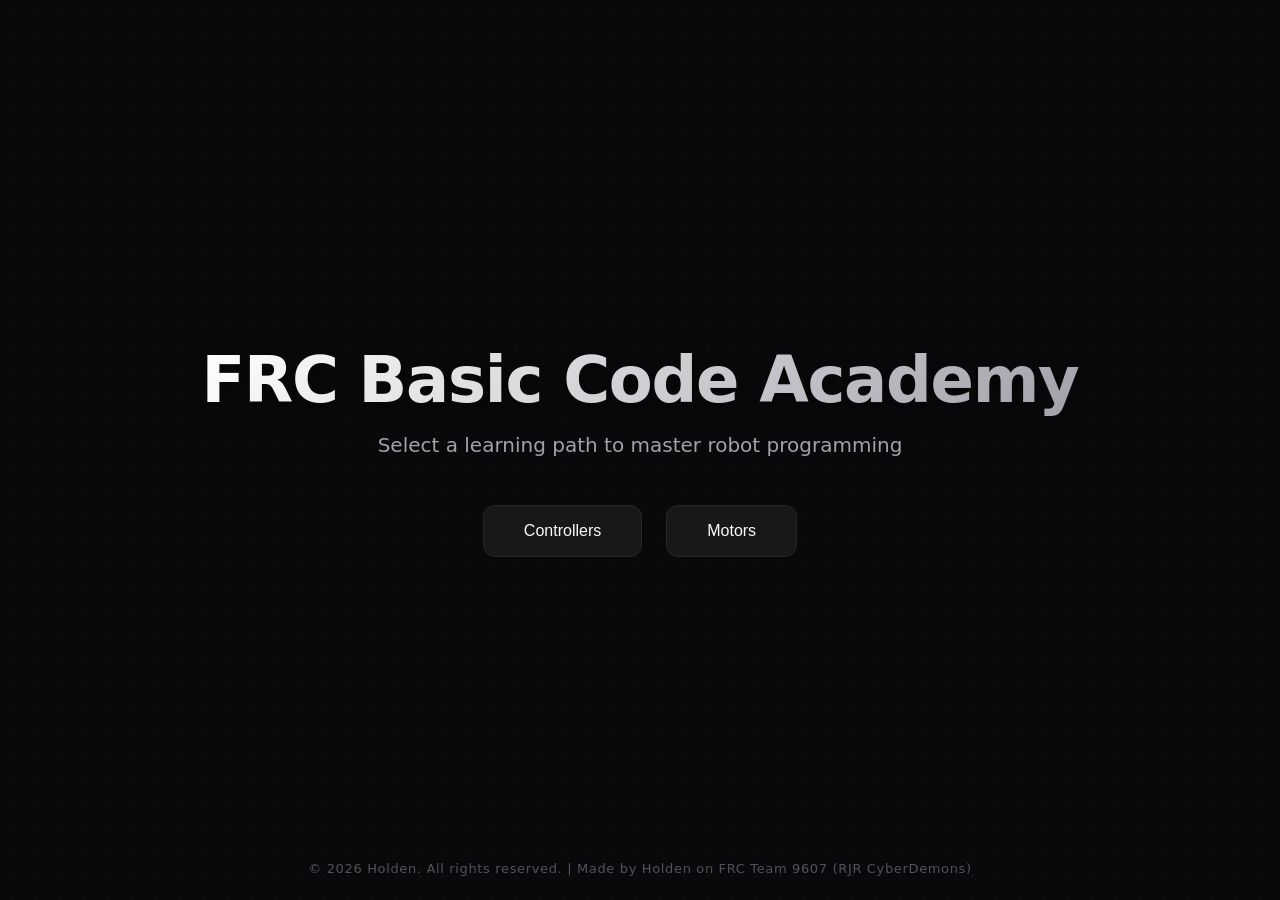
==== docs/index.html @ 19013d29 "HTML Full Redone and Functioning" ====
<!DOCTYPE html>
<html lang="en">
<head>
    <meta charset="UTF-8">
    <meta name="viewport" content="width=device-width, initial-scale=1.0">
    <title>FRC Basic Code Academy</title>
    <style>
        /* --- CSS Variables for Modern Theming --- */
        :root {
            --bg-main: #09090b;
            --bg-panel: #18181b;
            --bg-editor: #000000;
            --border-color: #27272a;
            --border-hover: #3f3f46;
            --accent-primary: #3b82f6;
            --accent-primary-hover: #2563eb;
            --accent-secondary: #eab308;
            --text-primary: #fafafa;
            --text-secondary: #a1a1aa;
            --text-code: #e4e4e7;
            --success: #22c55e;
            --error: #ef4444;
            --radius-lg: 16px;
            --radius-md: 12px;
            --radius-sm: 8px;
            --shadow-glow: 0 0 20px rgba(59, 130, 246, 0.15);
            --shadow-panel: 0 10px 15px -3px rgba(0, 0, 0, 0.5), 0 4px 6px -4px rgba(0, 0, 0, 0.5);
            --transition-fast: 0.15s ease-in-out;
            --transition-bounce: 0.4s cubic-bezier(0.175, 0.885, 0.32, 1.275);
        }

        /* --- Reset & Base --- */
        * {
            margin: 0;
            padding: 0;
            box-sizing: border-box;
        }

        body {
            font-family: 'Inter', 'Segoe UI', system-ui, -apple-system, sans-serif;
            background: var(--bg-main);
            color: var(--text-primary);
            height: 100vh;
            overflow: hidden;
            position: relative;
            background-image: radial-gradient(circle at center, rgba(255,255,255,0.03) 1px, transparent 1px);
            background-size: 24px 24px;
        }

        /* --- Scrollbars --- */
        ::-webkit-scrollbar {
            width: 8px;
            height: 8px;
        }
        ::-webkit-scrollbar-track {
            background: transparent;
        }
        ::-webkit-scrollbar-thumb {
            background: #3f3f46;
            border-radius: 10px;
        }
        ::-webkit-scrollbar-thumb:hover {
            background: #52525b;
        }

        h1, h2, h3 {
            letter-spacing: -0.02em;
        }

        .btn {
            background: var(--bg-panel);
            color: var(--text-primary);
            border: 1px solid var(--border-color);
            border-radius: var(--radius-sm);
            padding: 12px 24px;
            font-size: 14px;
            font-weight: 500;
            cursor: pointer;
            transition: all var(--transition-fast);
            display: inline-flex;
            align-items: center;
            justify-content: center;
            gap: 8px;
        }

        .btn:hover:not(:disabled) {
            background: #27272a;
            border-color: var(--border-hover);
            transform: translateY(-1px);
            box-shadow: 0 4px 12px rgba(0,0,0,0.2);
        }

        .btn:active:not(:disabled) {
            transform: translateY(0);
        }

        .btn:disabled {
            opacity: 0.4;
            cursor: not-allowed;
        }

        #checkBtn, #doItMyselfBtn, #startControllerBtn, #neoBtn, #krakenBtn {
            background: var(--accent-primary);
            color: white;
            border: none;
            font-weight: 600;
        }
        #checkBtn:hover:not(:disabled), #doItMyselfBtn:hover:not(:disabled), 
        #startControllerBtn:hover, #neoBtn:hover, #krakenBtn:hover {
            background: var(--accent-primary-hover);
            box-shadow: var(--shadow-glow);
        }

        /* --- Main Menu View --- */
        .menu-view {
            display: flex;
            flex-direction: column;
            align-items: center;
            justify-content: center;
            height: 100%;
            width: 100%;
            text-align: center;
            animation: fadeIn 0.5s ease-out;
        }

        .menu-view h1 {
            font-size: 64px;
            font-weight: 800;
            background: linear-gradient(135deg, #ffffff 0%, #a1a1aa 100%);
            -webkit-background-clip: text;
            -webkit-text-fill-color: transparent;
            margin-bottom: 16px;
            filter: drop-shadow(0 4px 8px rgba(0,0,0,0.4));
        }

        .menu-view p {
            font-size: 20px;
            margin-bottom: 48px;
            color: var(--text-secondary);
            font-weight: 400;
        }

        .menu-buttons {
            display: flex;
            gap: 24px;
        }

        .menu-buttons .btn {
            font-size: 16px;
            padding: 16px 40px;
            border-radius: var(--radius-md);
            background: var(--bg-panel);
            border: 1px solid var(--border-color);
        }

        .menu-buttons .btn:hover {
            border-color: var(--accent-primary);
            color: var(--accent-primary);
        }

        .footer-credits {
            position: absolute;
            bottom: 24px;
            width: 100%;
            text-align: center;
            color: #52525b;
            font-size: 13px;
            pointer-events: none;
            letter-spacing: 0.05em;
        }

        /* --- Teaching View (Editor & Instructions) --- */
        .teaching-view {
            display: none;
            flex-direction: column;
            height: 100%;
            width: 100%;
            animation: fadeIn 0.3s ease-out;
        }

        .top-bar {
            display: flex;
            justify-content: space-between;
            align-items: center;
            padding: 16px 24px;
            background: rgba(24, 24, 27, 0.7);
            backdrop-filter: blur(12px);
            border-bottom: 1px solid var(--border-color);
            z-index: 10;
        }

        .main-split {
            display: flex;
            flex: 1;
            gap: 20px;
            padding: 20px;
            overflow: hidden;
            max-width: 1600px;
            margin: 0 auto;
            width: 100%;
        }

        .editor-panel, .instructions-panel {
            background: var(--bg-panel);
            border-radius: var(--radius-lg);
            border: 1px solid var(--border-color);
            display: flex;
            flex-direction: column;
            overflow: hidden;
            box-shadow: var(--shadow-panel);
        }

        .editor-panel { flex: 6.5; }
        .instructions-panel { flex: 3.5; }

        .panel-header {
            padding: 16px 20px;
            background: rgba(255, 255, 255, 0.02);
            border-bottom: 1px solid var(--border-color);
            font-weight: 600;
            color: var(--text-primary);
            font-size: 14px;
            display: flex;
            align-items: center;
            gap: 8px;
        }

        .panel-header::before {
            content: '';
            display: block;
            width: 8px;
            height: 8px;
            border-radius: 50%;
            background: var(--accent-secondary);
        }

        textarea {
            flex: 1;
            background: var(--bg-editor);
            color: var(--text-code);
            font-family: 'JetBrains Mono', 'Fira Code', 'Consolas', monospace;
            font-size: 15px;
            line-height: 1.6;
            padding: 20px;
            border: none;
            resize: none;
            outline: none;
            transition: background 0.3s;
        }
        
        textarea:focus {
            background: #050505;
        }

        .editor-actions {
            padding: 12px 20px;
            text-align: right;
            background: var(--bg-panel);
            border-top: 1px solid var(--border-color);
        }

        .instructions-area {
            flex: 1;
            padding: 24px;
            overflow-y: auto;
            background: var(--bg-panel);
            font-size: 15px;
            line-height: 1.7;
            color: var(--text-secondary);
            white-space: pre-wrap;
        }

        .instructions-area h2 {
            color: var(--text-primary);
            margin-bottom: 8px;
        }

        .button-group {
            padding: 20px;
            display: flex;
            flex-direction: column;
            gap: 12px;
            background: rgba(0,0,0,0.2);
            border-top: 1px solid var(--border-color);
        }

        .button-group .btn {
            padding: 14px;
            font-size: 15px;
        }

        .feedback {
            padding: 12px 20px;
            color: var(--accent-secondary);
            background: var(--bg-panel);
            border-top: 1px solid var(--border-color);
            font-size: 13px;
            font-weight: 500;
            text-align: center;
        }

        /* --- Modal (Review & Solution) --- */
        .modal {
            display: none;
            position: fixed;
            top: 0; left: 0;
            width: 100%; height: 100%;
            background: rgba(0,0,0,0.6);
            backdrop-filter: blur(8px);
            justify-content: center;
            align-items: center;
            z-index: 1000;
            animation: fadeIn 0.2s ease-out;
        }

        .modal-content {
            background: var(--bg-panel);
            border: 1px solid var(--border-color);
            border-radius: var(--radius-lg);
            width: 1000px;
            max-width: 95vw;
            max-height: 85vh;
            display: flex;
            flex-direction: column;
            box-shadow: 0 25px 50px -12px rgba(0, 0, 0, 0.7);
            overflow: hidden;
            animation: slideUp 0.3s var(--transition-bounce);
        }

        .modal-header {
            padding: 24px;
            background: rgba(255,255,255,0.02);
            border-bottom: 1px solid var(--border-color);
            display: flex;
            flex-direction: column;
            position: relative;
        }

        .modal-header .title {
            color: var(--text-primary);
            font-weight: 700;
            font-size: 20px;
        }

        .modal-header .subtitle {
            color: var(--text-secondary);
            font-size: 14px;
            margin-top: 6px;
        }

        .close-btn {
            position: absolute;
            top: 24px;
            right: 24px;
            background: none;
            border: none;
            color: var(--text-secondary);
            font-size: 24px;
            cursor: pointer;
            line-height: 1;
            transition: color 0.2s;
        }

        .close-btn:hover {
            color: var(--error);
        }

        .modal-split {
            display: flex;
            flex-direction: row;
            flex: 1;
            overflow: hidden;
        }

        .modal-left-col {
            flex: 7;
            display: flex;
            flex-direction: column;
            overflow: hidden;
            background: var(--bg-editor);
        }

        .modal-code-area {
            flex: 1;
            padding: 24px;
            font-family: 'JetBrains Mono', 'Fira Code', 'Consolas', monospace;
            font-size: 14px;
            line-height: 1.7;
            overflow-y: auto;
            white-space: pre-wrap;
            color: var(--text-code);
        }

        .modal-review-panel {
            flex: 3;
            padding: 24px;
            display: flex;
            flex-direction: column;
            border-left: 1px solid var(--border-color);
            background: var(--bg-panel);
        }

        .review-title {
            color: var(--text-primary);
            font-size: 16px;
            font-weight: 600;
            margin-bottom: 24px;
        }

        .color-key-label {
            font-weight: 600;
            color: var(--text-secondary);
            margin-bottom: 16px;
            font-size: 13px;
            text-transform: uppercase;
            letter-spacing: 0.05em;
        }

        .color-key-item {
            margin-bottom: 12px;
            font-size: 14px;
            color: var(--text-primary);
            display: flex;
            align-items: center;
            background: rgba(255,255,255,0.03);
            padding: 8px 12px;
            border-radius: var(--radius-sm);
            border: 1px solid rgba(255,255,255,0.05);
        }

        .color-icon {
            display: inline-block;
            width: 20px;
            text-align: center;
            margin-right: 12px;
            font-weight: bold;
            font-size: 16px;
        }

        .hl-green { color: var(--success); }
        .hl-red { color: var(--error); }
        .hl-blue { color: var(--text-secondary); font-style: italic; }

        .success-box {
            display: none;
            margin: 0;
            padding: 20px;
            background: rgba(34, 197, 94, 0.1);
            border-top: 1px solid rgba(34, 197, 94, 0.2);
            text-align: center;
        }

        .success-box.active {
            display: block;
            animation: slideUp 0.3s ease;
        }

        /* --- Modern Component Library Custom Styles --- */
        .api-container {
            display: flex;
            flex-direction: column;
            gap: 20px;
            padding: 4px;
        }

        .api-tabs {
            display: flex;
            gap: 8px;
            border-bottom: 1px solid var(--border-color);
            padding-bottom: 12px;
        }

        .api-tab-btn {
            background: transparent;
            border: none;
            color: var(--text-secondary);
            font-size: 14px;
            font-weight: 600;
            padding: 8px 16px;
            cursor: pointer;
            border-radius: var(--radius-sm);
            transition: all var(--transition-fast);
        }

        .api-tab-btn:hover {
            color: var(--text-primary);
            background: rgba(255, 255, 255, 0.04);
        }

        .api-tab-btn.active {
            color: var(--accent-primary);
            background: rgba(59, 130, 246, 0.1);
        }

        .api-panel {
            display: none;
            flex-direction: column;
            gap: 16px;
            animation: fadeIn 0.25s ease-out;
        }

        .api-panel.active {
            display: flex;
        }

        .api-card {
            background: rgba(255, 255, 255, 0.02);
            border: 1px solid var(--border-color);
            border-radius: var(--radius-md);
            padding: 16px;
            transition: border-color var(--transition-fast);
        }

        .api-card:hover {
            border-color: #333338;
        }

        .api-card-title {
            display: flex;
            align-items: center;
            justify-content: space-between;
            margin-bottom: 12px;
        }

        .api-namespace {
            font-family: 'JetBrains Mono', monospace;
            font-size: 15px;
            font-weight: 700;
            color: var(--text-primary);
        }

        .api-badge {
            font-size: 11px;
            font-weight: 700;
            text-transform: uppercase;
            letter-spacing: 0.05em;
            padding: 4px 8px;
            border-radius: 4px;
        }

        .badge-core { background: rgba(59, 130, 246, 0.15); color: #60a5fa; }
        .badge-rev { background: rgba(234, 179, 8, 0.15); color: #facc15; }
        .badge-ctre { background: rgba(168, 85, 247, 0.15); color: #c084fc; }
        .badge-misc { background: rgba(14, 165, 233, 0.15); color: #38bdf8; }

        .api-class-list {
            display: flex;
            flex-direction: column;
            gap: 8px;
            list-style: none;
        }

        .api-class-item {
            display: flex;
            align-items: baseline;
            gap: 12px;
            font-size: 14px;
        }

        .api-class-name {
            font-family: 'JetBrains Mono', monospace;
            color: var(--accent-primary);
            background: rgba(59, 130, 246, 0.06);
            padding: 2px 6px;
            border-radius: 4px;
            font-size: 13px;
            font-weight: 500;
            white-space: nowrap;
        }

        .api-class-desc {
            color: var(--text-secondary);
            line-height: 1.4;
        }

        /* --- Animations --- */
        @keyframes fadeIn {
            from { opacity: 0; }
            to { opacity: 1; }
        }
        
        @keyframes slideUp {
            from { opacity: 0; transform: translateY(20px); }
            to { opacity: 1; transform: translateY(0); }
        }
    </style>
</head>
<body>
<div id="mainMenu" class="menu-view">
    <h1>FRC Basic Code Academy</h1>
    <p>Select a learning path to master robot programming</p>
    <div class="menu-buttons">
        <button id="menuControllersBtn" class="btn">Controllers</button>
        <button id="menuMotorsBtn" class="btn">Motors</button>
    </div>
    <div class="footer-credits">
        &copy; 2026 Holden. All rights reserved. | Made by Holden on FRC Team 9607 (RJR CyberDemons)
    </div>
</div>

<div id="teachingView" class="teaching-view">
    <div class="top-bar">
        <button id="mainMenuBtn" class="btn">
            <svg width="16" height="16" viewBox="0 0 24 24" fill="none" stroke="currentColor" stroke-width="2"><path d="M19 12H5M12 19l-7-7 7-7"/></svg>
            Main Menu
        </button>
        <button id="libsBtn" class="btn">
            <svg width="16" height="16" viewBox="0 0 24 24" fill="none" stroke="currentColor" stroke-width="2"><path d="M4 19.5v-15A2.5 2.5 0 0 1 6.5 2H20v20H6.5a2.5 2.5 0 0 1 0-5H20"/></svg>
            API Libraries
        </button>
    </div>
    <div class="main-split">
        <div class="editor-panel">
            <div class="panel-header">Workspace</div>
            <textarea id="codeEditor" spellcheck="false"></textarea>
            <div class="editor-actions">
                <button id="resetSkeletonBtn" class="btn">
                    <svg width="14" height="14" viewBox="0 0 24 24" fill="none" stroke="currentColor" stroke-width="2"><path d="M3 12a9 9 0 1 0 9-9 9.75 9.75 0 0 0-6.74 2.74L3 8"/><path d="M3 3v5h5"/></svg>
                    Reset Code
                </button>
            </div>
        </div>
        <div class="instructions-panel">
            <div class="panel-header" id="categoryTitle">Learning Guide</div>
            <div id="instructionsArea" class="instructions-area"></div>
            <div class="button-group">
                <button id="doItMyselfBtn" class="btn">Start Coding</button>
                <button id="checkBtn" class="btn" disabled>Verify Code</button>
                <button id="solutionBtn" class="btn" disabled>View Solution</button>
            </div>
            <div id="feedbackLabel" class="feedback">Select a lesson to begin.</div>
        </div>
    </div>
</div>

<div id="modal" class="modal">
    <div class="modal-content">
        <div class="modal-header">
            <span class="title" id="modalMainTitle">CODE REVIEW</span>
            <span id="modalSubtitle" class="subtitle">Lesson Review</span>
            <button class="close-btn" id="modalCloseBtn">×</button>
        </div>
        <div class="modal-split">
            <div class="modal-left-col">
                <div id="modalCodeArea" class="modal-code-area"></div>
                
                <div id="successBox" class="success-box">
                    <span style="color: var(--success); font-weight: bold; font-size: 18px; display: flex; align-items: center; justify-content: center; gap: 8px;">
                        <svg width="24" height="24" viewBox="0 0 24 24" fill="none" stroke="currentColor" stroke-width="3" stroke-linecap="round"><path d="M20 6 9 17l-5-5"/></svg>
                        Code is Correct!
                    </span><br>
                    <button id="modalMainMenuBtn" class="btn" style="margin-top: 12px; background: var(--bg-panel);">Return to Main Menu</button>
                </div>
            </div>

            <div id="modalReviewPanel" class="modal-review-panel">
                <div class="review-title">Diagnostics</div>
                <div class="color-key-label">Syntax Legend</div>
                <div class="color-key-item"><span class="color-icon hl-green">✓</span> <span>Correct Code</span></div>
                <div class="color-key-item"><span class="color-icon hl-red">✕</span> <span>Errors / Missing</span></div>
                <div class="color-key-item"><span class="color-icon hl-blue">/</span> <span>Comments</span></div>
            </div>
        </div>
    </div>
</div>

<script>
    // ---------- State and Navigation ----------
    let selectedCategory = null;      
    let selectedMotor = null;         
    let selectedMotorLesson = null;
    let normalInstructions = "";
    let editor = document.getElementById('codeEditor');
    let editorEditable = false;
    let historyStack = [];

    const mainMenuDiv = document.getElementById('mainMenu');
    const teachingViewDiv = document.getElementById('teachingView');

    // Buttons
    const mainMenuBtn = document.getElementById('mainMenuBtn');
    const libsBtn = document.getElementById('libsBtn');
    const resetSkeletonBtn = document.getElementById('resetSkeletonBtn');
    const doItMyselfBtn = document.getElementById('doItMyselfBtn');
    const checkBtn = document.getElementById('checkBtn');
    const solutionBtn = document.getElementById('solutionBtn');
    const menuControllersBtn = document.getElementById('menuControllersBtn');
    const menuMotorsBtn = document.getElementById('menuMotorsBtn');
    const modalCloseBtn = document.getElementById('modalCloseBtn');
    const modalMainMenuBtn = document.getElementById('modalMainMenuBtn');
    
    // UI Elements
    const categoryTitle = document.getElementById('categoryTitle');
    const instructionsArea = document.getElementById('instructionsArea');
    const feedbackLabel = document.getElementById('feedbackLabel');
    const modal = document.getElementById('modal');
    const modalMainTitle = document.getElementById('modalMainTitle');
    const modalSubtitle = document.getElementById('modalSubtitle');
    const modalCodeArea = document.getElementById('modalCodeArea');
    const modalReviewPanel = document.getElementById('modalReviewPanel');
    const successBox = document.getElementById('successBox');

    function showTeachingView() {
        mainMenuDiv.style.display = 'none';
        teachingViewDiv.style.display = 'flex';
        editor.value = "// Select a lesson from the side menu to begin.";
        editor.readOnly = true;
        editorEditable = false;
        categoryTitle.innerText = "Learning Guide";
        instructionsArea.innerHTML = "";
        doItMyselfBtn.disabled = true;
        checkBtn.disabled = true;
        solutionBtn.disabled = true;
        resetSkeletonBtn.disabled = true;
        feedbackLabel.innerText = "Choose a lesson from the menu above.";
    }

    function showMainMenu() {
        mainMenuDiv.style.display = 'flex';
        teachingViewDiv.style.display = 'none';
        selectedCategory = null;
        selectedMotor = null;
        selectedMotorLesson = null;
        historyStack = [];
        if (editor) editor.readOnly = true;
    }

    // ---------- Sub-menus ----------
    function showControllersLessonMenu() {
        historyStack.push('controllersLessonMenu');
        instructionsArea.innerHTML = `
            <div style="display: flex; flex-direction: column; align-items: center; justify-content: center; height: 100%;">
                <h2 style="color: var(--text-primary); margin-bottom: 8px;">Controllers Lesson</h2>
                <p style="text-align: center; color: var(--text-secondary); margin-bottom: 24px;">Learn how to define a CommandXboxController in your robot code.</p>
                <button class="btn" id="startControllerBtn">Start Controller Lesson</button>
            </div>
        `;
        categoryTitle.innerText = "Select Lesson";
        document.getElementById('startControllerBtn')?.addEventListener('click', () => startControllersLesson());
    }

    function showMotorTypeMenu() {
        historyStack.push('motorTypeMenu');
        instructionsArea.innerHTML = `
            <div style="display: flex; flex-direction: column; align-items: center; justify-content: center; height: 100%;">
                <h2 style="color: var(--text-primary); margin-bottom: 24px;">Select Motor Type</h2>
                <div style="display: flex; flex-direction: column; gap: 16px; width: 100%; max-width: 250px;">
                    <button class="btn" id="neoBtn">NEO Motor (REV)</button>
                    <button class="btn" id="krakenBtn">Kraken Motor (CTRE)</button>
                </div>
            </div>
        `;
        categoryTitle.innerText = "Select Motor";
        document.getElementById('neoBtn')?.addEventListener('click', () => { selectedMotor = "NEO"; showMotorLessonMenu(); });
        document.getElementById('krakenBtn')?.addEventListener('click', () => { selectedMotor = "Kraken"; showMotorLessonMenu(); });
    }

    function showMotorLessonMenu() {
        historyStack.push('motorLessonMenu');
        instructionsArea.innerHTML = `
            <div style="display: flex; flex-direction: column; align-items: center; justify-content: center; height: 100%;">
                <h2 style="color: var(--text-primary); margin-bottom: 8px;">Select Motor Lesson</h2>
                <p style="margin-bottom: 24px; color: var(--accent-secondary); font-size: 13px; font-weight: 600; text-transform: uppercase;">Target: ${selectedMotor}</p>
                <div style="display: flex; flex-direction: column; gap: 12px; width: 100%;">
                    <button class="btn" id="defineLesson">1. Define a Motor</button>
                    <button class="btn" id="activateLesson">2. Activate a Single Motor</button>
                    <button class="btn" id="tankLesson">3. 2 Motor Tank Drive (Arcade)</button>
                    <button class="btn" id="tank6Lesson">4. 6 Motor Tank Drive (Arcade)</button>
                </div>
            </div>
        `;
        categoryTitle.innerText = "Select Lesson";
        document.getElementById('defineLesson')?.addEventListener('click', () => { selectedMotorLesson = "Define"; startMotorLesson(); });
        document.getElementById('activateLesson')?.addEventListener('click', () => { selectedMotorLesson = "Activate"; startMotorLesson(); });
        document.getElementById('tankLesson')?.addEventListener('click', () => { selectedMotorLesson = "Tank"; startMotorLesson(); });
        document.getElementById('tank6Lesson')?.addEventListener('click', () => { selectedMotorLesson = "Tank6"; startMotorLesson(); });
    }

    // ---------- Start lessons ----------
    function startControllersLesson() {
        historyStack.push('controllersLessonMenu');
        categoryTitle.innerText = "Controllers | Define Xbox Controllers";
        editor.value = getControllersSolution();
        editor.readOnly = true;
        editorEditable = false;
        instructionsArea.innerHTML = "<h3 style='color: var(--text-primary); margin-bottom: 12px;'>Task Requirements:</h3><p>Add two CommandXboxController variables to the Robot class.</p><br><p><strong>Name them:</strong></p><ul style='margin-left: 20px; margin-top: 8px;'><li>driverController (port 0)</li><li>operatorController (port 1)</li></ul><br><p style='color: var(--accent-primary); font-weight: 500;'>Press 'Start Coding', then write the declarations.</p>";
        doItMyselfBtn.disabled = false;
        checkBtn.disabled = true;
        solutionBtn.disabled = true;
        resetSkeletonBtn.disabled = true;
        feedbackLabel.innerText = "Press 'Start Coding' to begin.";
    }

    function startMotorLesson() {
        historyStack.push('motorLessonMenu');
        let lessonName = "";
        if (selectedMotorLesson === "Define") lessonName = "Define a Motor";
        else if (selectedMotorLesson === "Activate") lessonName = "Activate Single Motor";
        else if (selectedMotorLesson === "Tank") lessonName = "2 Motor Tank Drive (Arcade)";
        else lessonName = "6 Motor Tank Drive (Arcade)";
        
        categoryTitle.innerText = `${selectedMotor} | ${lessonName}`;
        editor.value = getMotorSolution();
        editor.readOnly = true;
        editorEditable = false;
        
        const isNEO = selectedMotor === "NEO";
        const motorClass = isNEO ? "SparkMax" : "TalonFX";
        
        let sb = `<h3 style='color: var(--text-primary); margin-bottom: 12px;'>Task: ${lessonName}</h3><p>`;
        if (selectedMotorLesson === "Define") {
            sb += `Declare and instantiate a <strong>${motorClass}</strong> variable inline.<br><br>Name: m_motor<br>CAN ID: 1`;
        } else if (selectedMotorLesson === "Activate") {
            sb += "Add motor declaration and bind operatorController button B.<br>Run motor at 0.5 speed when held and stop when released.";
        } else if (selectedMotorLesson === "Tank") {
            sb += "Add left/right motor declarations and implement arcade drive in teleopPeriodic().<br><br>Left ID: 1<br>Right ID: 2.";
        } else {
            sb += "Declare 3 left and 3 right motors. Set followers properly and configure inverted sides. Bind arcade drive axes to teleopPeriodic.";
        }
        sb += "</p><br><p style='color: var(--accent-primary); font-weight: 500;'>Press 'Start Coding', then write the missing code.</p>";
        instructionsArea.innerHTML = sb;
        
        doItMyselfBtn.disabled = false;
        checkBtn.disabled = true;
        solutionBtn.disabled = true;
        resetSkeletonBtn.disabled = true;
        feedbackLabel.innerText = "Press 'Start Coding' to begin.";
    }

    // ----- Code Generators -----
    function getControllersSolution() {
        return "import edu.wpi.first.wpilibj.TimedRobot;\nimport edu.wpi.first.wpilibj2.command.CommandXboxController;\n\npublic class Robot extends TimedRobot {\n    // Controller Declarations\n    private final CommandXboxController driverController = new CommandXboxController(0);\n    private final CommandXboxController operatorController = new CommandXboxController(1);\n\n    @Override\n    public void robotInit() { }\n}\n";
    }

    function getMotorSolution() {
        if (selectedMotorLesson === "Tank6") {
            if (selectedMotor === "NEO") {
                return `import edu.wpi.first.wpilibj.TimedRobot;
import edu.wpi.first.wpilibj.XboxController;
import edu.wpi.first.wpilibj.drive.DifferentialDrive;
import com.revrobotics.spark.SparkMax;
import com.revrobotics.spark.SparkLowLevel.MotorType;
import com.revrobotics.spark.SparkBase.PersistMode;

public class Robot extends TimedRobot {
  private static final int kLeftLeadID = 1;
  private static final int kLeftFollow1ID = 2;
  private static final int kLeftFollow2ID = 3;

  private static final int kRightLeadID = 4;
  private static final int kRightFollow1ID = 5;
  private static final int kRightFollow2ID = 6;

  private SparkMax m_leftLead;
  private SparkMax m_leftFollow1;
  private SparkMax m_leftFollow2;
  private SparkMax m_rightLead;
  private SparkMax m_rightFollow1;
  private SparkMax m_rightFollow2;

  private final XboxController m_controller = new XboxController(0);
  private DifferentialDrive m_robotDrive;

  @Override
  public void robotInit() {
    m_leftLead = new SparkMax(kLeftLeadID, MotorType.kBrushless);
    m_leftFollow1 = new SparkMax(kLeftFollow1ID, MotorType.kBrushless);
    m_leftFollow2 = new SparkMax(kLeftFollow2ID, MotorType.kBrushless);
    
    m_rightLead = new SparkMax(kRightLeadID, MotorType.kBrushless);
    m_rightFollow1 = new SparkMax(kRightFollow1ID, MotorType.kBrushless);
    m_rightFollow2 = new SparkMax(kRightFollow2ID, MotorType.kBrushless);

    m_leftFollow1.follow(m_leftLead);
    m_leftFollow2.follow(m_leftLead);
    m_rightFollow1.follow(m_rightLead);
    m_rightFollow2.follow(m_rightLead);

    m_rightLead.setInverted(true);

    m_robotDrive = new DifferentialDrive(m_leftLead, m_rightLead);
  }

  @Override
  public void teleopPeriodic() {
    m_robotDrive.arcadeDrive(-m_controller.getLeftY(), m_controller.getLeftX());
  }
}`;
            } else {
                return `import edu.wpi.first.wpilibj.TimedRobot;
import edu.wpi.first.wpilibj.XboxController;
import edu.wpi.first.math.MathUtil;
import com.ctre.phoenix6.hardware.TalonFX;
import com.ctre.phoenix6.controls.Follower;
import com.ctre.phoenix6.controls.DutyCycleOut;
import com.ctre.phoenix6.signals.InvertedValue;
import com.ctre.phoenix6.configs.MotorOutputConfigs;

public class Robot extends TimedRobot {
  private static final int kLeftLeadID = 1;
  private static final int kLeftFollow1ID = 2;
  private static final int kLeftFollow2ID = 3;

  private static final int kRightLeadID = 4;
  private static final int kRightFollow1ID = 5;
  private static final int kRightFollow2ID = 6;

  private final TalonFX m_leftLead = new TalonFX(kLeftLeadID);
  private final TalonFX m_leftFollow1 = new TalonFX(kLeftFollow1ID);
  private final TalonFX m_leftFollow2 = new TalonFX(kLeftFollow2ID);

  private final TalonFX m_rightLead = new TalonFX(kRightLeadID);
  private final TalonFX m_rightFollow1 = new TalonFX(kRightFollow1ID);
  private final TalonFX m_rightFollow2 = new TalonFX(kRightFollow2ID);

  private final XboxController m_controller = new XboxController(0);

  @Override
  public void robotInit() {
    m_leftFollow1.setControl(new Follower(m_leftLead.getDeviceID(), false));
    m_leftFollow2.setControl(new Follower(m_leftLead.getDeviceID(), false));
    m_rightFollow1.setControl(new Follower(m_rightLead.getDeviceID(), false));
    m_rightFollow2.setControl(new Follower(m_rightLead.getDeviceID(), false));

    var rightConfig = new MotorOutputConfigs();
    rightConfig.Inverted = InvertedValue.Clockwise_Positive;
    m_rightLead.getConfigurator().apply(rightConfig);
  }

  @Override
  public void teleopPeriodic() {
    double forward = -m_controller.getLeftY();
    double turn = m_controller.getLeftX();
    
    double leftSpeed = MathUtil.clamp(forward + turn, -1.0, 1.0);
    double rightSpeed = MathUtil.clamp(forward - turn, -1.0, 1.0);

    m_leftLead.setControl(new DutyCycleOut(leftSpeed));
    m_rightLead.setControl(new DutyCycleOut(rightSpeed));
  }
}`;
            }
        }

        const isNEO = selectedMotor === "NEO";
        const motorClass = isNEO ? "SparkMax" : "TalonFX";
        const motorImport = isNEO ? "import com.revrobotics.spark.SparkMax;" : "import com.ctre.phoenix6.hardware.TalonFX;";
        const controlImport = isNEO ? "" : "import com.ctre.phoenix6.controls.DutyCycleOut;\n";
        const motorParams1 = isNEO ? "(1, MotorType.kBrushless)" : "(1, \"DINO\")";
        const motorParams2 = isNEO ? "(2, MotorType.kBrushless)" : "(2, \"DINO\")";
        
        let sol = "import edu.wpi.first.wpilibj.TimedRobot;\nimport edu.wpi.first.wpilibj2.command.CommandXboxController;\n";
        if (selectedMotorLesson === "Activate") sol += "import edu.wpi.first.wpilibj2.command.RunCommand;\nimport edu.wpi.first.wpilibj2.command.InstantCommand;\n";
        else if (selectedMotorLesson === "Tank") sol += "import edu.wpi.first.math.MathUtil;\n";
        
        sol += motorImport + "\n";
        if (!isNEO) sol += controlImport;
        if (isNEO && (selectedMotorLesson === "Define" || selectedMotorLesson === "Activate")) sol += "import com.revrobotics.spark.SparkLowLevel.MotorType;\n";
        
        sol += "\npublic class Robot extends TimedRobot {\n";
        
        if (selectedMotorLesson === "Define" || selectedMotorLesson === "Activate") {
            sol += `    // Motor Declaration\n    private final ${motorClass} m_motor = new ${motorClass}${motorParams1};\n`;
        } else {
            sol += `    // Motor Declarations\n    private final ${motorClass} m_leftMotor = new ${motorClass}${motorParams1};\n`;
            sol += `    private final ${motorClass} m_rightMotor = new ${motorClass}${motorParams2};\n`;
        }
        sol += "    private final CommandXboxController driverController = new CommandXboxController(0);\n    private final CommandXboxController operatorController = new CommandXboxController(1);\n\n";
        
        if (selectedMotorLesson === "Define") {
            sol += "    @Override\n    public void robotInit() { }\n";
        } else if (selectedMotorLesson === "Activate") {
            sol += "    @Override\n    public void robotInit() {\n        // Bind button B\n        operatorController.b()\n            .whileTrue(new RunCommand(() -> {\n";
            sol += isNEO ? "                m_motor.set(0.5);\n" : "                m_motor.setControl(new DutyCycleOut(0.5));\n";
            sol += "            }))\n            .onFalse(new InstantCommand(() -> {\n";
            sol += isNEO ? "                m_motor.set(0.0);\n" : "                m_motor.setControl(new DutyCycleOut(0.0));\n";
            sol += "            }));\n    }\n";
        } else {
            sol += "    @Override\n    public void teleopPeriodic() {\n        double forward = -driverController.getLeftY();\n        double turn = driverController.getLeftX();\n        double leftSpeed = forward + turn;\n        double rightSpeed = forward - turn;\n        leftSpeed = MathUtil.clamp(leftSpeed, -1.0, 1.0);\n        rightSpeed = MathUtil.clamp(rightSpeed, -1.0, 1.0);\n";
            if (isNEO) {
                sol += "        m_leftMotor.set(leftSpeed);\n        m_rightMotor.set(rightSpeed);\n";
            } else {
                sol += "        m_leftMotor.setControl(new DutyCycleOut(leftSpeed));\n        m_rightMotor.setControl(new DutyCycleOut(rightSpeed));\n";
            }
            sol += "    }\n";
        }
        sol += "}\n";
        return sol;
    }

    function loadSkeletonIntoEditor() {
        if (selectedCategory === "Controllers") {
            editor.value = "import edu.wpi.first.wpilibj.TimedRobot;\nimport edu.wpi.first.wpilibj2.command.CommandXboxController;\n\npublic class Robot extends TimedRobot {\n    // TODO: Add controller declarations here\n\n    @Override\n    public void robotInit() { }\n}\n";
        } else {
            if (selectedMotorLesson === "Tank6") {
                editor.value = "import edu.wpi.first.wpilibj.TimedRobot;\nimport edu.wpi.first.wpilibj.XboxController;\n\npublic class Robot extends TimedRobot {\n    // TODO: Define 6 motors and 1 XboxController\n\n    @Override\n    public void robotInit() {\n        // TODO: Initialize motors and set followers\n    }\n\n    @Override\n    public void teleopPeriodic() {\n        // TODO: Implement arcade drive logic\n    }\n}";
            } else {
                const isNEO = selectedMotor === "NEO";
                const motorClass = isNEO ? "SparkMax" : "TalonFX";
                const motorImport = isNEO ? "import com.revrobotics.spark.SparkMax;" : "import com.ctre.phoenix6.hardware.TalonFX;";
                const controlImport = isNEO ? "" : "import com.ctre.phoenix6.controls.DutyCycleOut;";
                
                let skeleton = "import edu.wpi.first.wpilibj.TimedRobot;\nimport edu.wpi.first.wpilibj2.command.CommandXboxController;\n";
                if (selectedMotorLesson === "Activate") skeleton += "import edu.wpi.first.wpilibj2.command.RunCommand;\nimport edu.wpi.first.wpilibj2.command.InstantCommand;\n";
                else if (selectedMotorLesson === "Tank") skeleton += "import edu.wpi.first.math.MathUtil;\n";
                
                skeleton += motorImport + "\n";
                if (!isNEO) skeleton += controlImport + "\n";
                if (isNEO && (selectedMotorLesson !== "Tank")) skeleton += "import com.revrobotics.spark.SparkLowLevel.MotorType;\n";
                
                skeleton += "\npublic class Robot extends TimedRobot {\n    // TODO: Add motor declarations (inline) here\n    // TODO: Add controller declarations (inline) here\n\n";
                if (selectedMotorLesson === "Define") skeleton += "    @Override\n    public void robotInit() { }\n";
                else if (selectedMotorLesson === "Activate") skeleton += "    @Override\n    public void robotInit() {\n        // TODO: Bind operatorController button B\n    }\n";
                else skeleton += "    @Override\n    public void teleopPeriodic() {\n        // TODO: Implement arcade drive\n    }\n";
                
                skeleton += "}\n";
                editor.value = skeleton;
            }
        }
        
        editor.readOnly = false;
        editorEditable = true;
        editor.focus();
        
        checkBtn.disabled = false;
        solutionBtn.disabled = false;
        resetSkeletonBtn.disabled = false;
        
        feedbackLabel.innerText = "Skeleton loaded. Fill in the missing parts.";
    }

    // ---------- Check My Code ----------
    function showCodeReview() {
        successBox.classList.remove('active');
        const userCode = editor.value;
        const solution = selectedCategory === "Controllers" ? getControllersSolution() : getMotorSolution();
        const solutionLines = solution.split(/\r?\n/).map(l => l.trim());
        const userLines = userCode.split(/\r?\n/);
        let lessonInfo = selectedCategory === "Controllers" ? "Controllers" : `${selectedMotor} / ${selectedMotorLesson}`;

        let highlightedHTML = "";
        for (let userLine of userLines) {
            let trimmed = userLine.trim();
            let isCorrect = solutionLines.includes(trimmed);
            let formattedLine = userLine.replace(/</g, "&lt;").replace(/>/g, "&gt;");
            let commentIndex = formattedLine.indexOf("//");
            if (commentIndex !== -1) {
                let codePart = formattedLine.substring(0, commentIndex);
                let commentPart = formattedLine.substring(commentIndex);
                let colorClass = isCorrect ? "hl-green" : "hl-red";
                highlightedHTML += `<span class="${colorClass}">${codePart}</span><span class="hl-blue">${commentPart}</span><br>`;
            } else {
                let colorClass = isCorrect ? "hl-green" : "hl-red";
                highlightedHTML += `<span class="${colorClass}">${formattedLine}</span><br>`;
            }
        }

        modalMainTitle.innerText = "CODE REVIEW";
        modalSubtitle.innerText = `Lesson Diagnostics : ${lessonInfo}`;
        modalReviewPanel.style.display = 'flex';
        modalCodeArea.innerHTML = highlightedHTML;
        modal.style.display = 'flex';
    }

    // ---------- Exact Solution ----------
    function showExactSolution() {
        const userCode = editor.value;
        const solution = selectedCategory === "Controllers" ? getControllersSolution() : getMotorSolution();
        const userLines = userCode.split(/\r?\n/).map(l => l.trim());
        const solLines = solution.split(/\r?\n/);
        let lessonInfo = selectedCategory === "Controllers" ? "Controllers" : `${selectedMotor} / ${selectedMotorLesson}`;
        
        let perfect = true;
        if (userLines.length !== solLines.length) {
            perfect = false;
        } else {
            for (let i = 0; i < userLines.length; i++) {
                if (userLines[i] !== solLines[i].trim()) {
                    perfect = false;
                    break;
                }
            }
        }

        let highlightedHTML = "";
        for (let i = 0; i < solLines.length; i++) {
            let solLine = solLines[i];
            let trimmedSol = solLine.trim();
            let userHasLine = userLines.includes(trimmedSol);
            let formattedLine = solLine.replace(/</g, "&lt;").replace(/>/g, "&gt;");
            let commentIndex = formattedLine.indexOf("//");
            if (commentIndex !== -1) {
                let codePart = formattedLine.substring(0, commentIndex);
                let commentPart = formattedLine.substring(commentIndex);
                let colorClass = userHasLine ? "hl-green" : "hl-red";
                highlightedHTML += `<span class="${colorClass}">${codePart}</span><span class="hl-blue">${commentPart}</span><br>`;
            } else {
                let colorClass = userHasLine ? "hl-green" : "hl-red";
                highlightedHTML += `<span class="${colorClass}">${formattedLine}</span><br>`;
            }
        }

        modalMainTitle.innerText = "CODE SOLUTION";
        modalSubtitle.innerText = `Reference Solution : ${lessonInfo}`;
        modalReviewPanel.style.display = 'none';
        
        let hintHTML = "";
        if (!perfect) {
            hintHTML = `<div style="text-align: center; margin-top: 24px; padding-top: 16px; border-top: 1px solid var(--border-color);">
                            <span style="color: var(--text-secondary); font-size: 13px;">Green = lines matching your code | Red = missing/incorrect lines</span>
                        </div>`;
        }

        modalCodeArea.innerHTML = highlightedHTML + hintHTML;
        
        if (perfect) {
            successBox.classList.add('active');
        } else {
            successBox.classList.remove('active');
        }

        modal.style.display = 'flex';
    }

    // ---------- NEW INSANELY PROFESSIONAL API LIBRARIES TAB ----------
    function switchApiTab(tabId) {
        document.querySelectorAll('.api-tab-btn').forEach(btn => btn.classList.remove('active'));
        document.querySelectorAll('.api-panel').forEach(panel => panel.classList.remove('active'));
        
        document.querySelector(`[data-tab="${tabId}"]`).classList.add('active');
        document.getElementById(tabId).classList.add('active');
    }

    function showLibraries() {
        successBox.classList.remove('active');
        modalMainTitle.innerText = "API REFERENCE";
        modalSubtitle.innerText = "Interactive Vendor & Framework Libraries Reference Docs";
        modalReviewPanel.style.display = 'none';
        
        modalCodeArea.innerHTML = `
<div class="api-container">
    <div class="api-tabs">
        <button class="api-tab-btn active" data-tab="wpilib-tab" onclick="switchApiTab('wpilib-tab')">Core WPILib</button>
        <button class="api-tab-btn" data-tab="rev-tab" onclick="switchApiTab('rev-tab')">REV Robotics</button>
        <button class="api-tab-btn" data-tab="ctre-tab" onclick="switchApiTab('ctre-tab')">CTRE Phoenix</button>
        <button class="api-tab-btn" data-tab="misc-tab" onclick="switchApiTab('misc-tab')">Utilities</button>
    </div>

    <div id="wpilib-tab" class="api-panel active">
        <div class="api-card">
            <div class="api-card-title">
                <span class="api-namespace">edu.wpi.first.wpilibj.*</span>
                <span class="api-badge badge-core">Core Framework</span>
            </div>
            <ul class="api-class-list">
                <li class="api-class-item"><span class="api-class-name">TimedRobot</span><span class="api-class-desc">The primary skeleton controlling robot execution loops (robotInit, teleopPeriodic, etc.).</span></li>
                <li class="api-class-item"><span class="api-class-name">XboxController</span><span class="api-class-desc">Reads raw directional axis vectors and hardware button states from a mapped layout device.</span></li>
                <li class="api-class-item"><span class="api-class-name">DriverStation</span><span class="api-class-desc">Central network communication instance querying match details, alliance configs, and game states.</span></li>
            </ul>
        </div>
        <div class="api-card">
            <div class="api-card-title">
                <span class="api-namespace">edu.wpi.first.wpilibj2.command.*</span>
                <span class="api-badge badge-core">Command Architecture</span>
            </div>
            <ul class="api-class-list">
                <li class="api-class-item"><span class="api-class-name">CommandXboxController</span><span class="api-class-desc">Modern wrapper extending controls to bind event triggers synchronously (.whileTrue, .onFalse).</span></li>
                <li class="api-class-item"><span class="api-class-name">RunCommand</span><span class="api-class-desc">Executes inline functions or method blocks repeatedly until terminated by state flags.</span></li>
                <li class="api-class-item"><span class="api-class-name">InstantCommand</span><span class="api-class-desc">Runs an assigned block code once then terminates instantly upon initial execution.</span></li>
            </ul>
        </div>
    </div>

    <div id="rev-tab" class="api-panel">
        <div class="api-card">
            <div class="api-card-title">
                <span class="api-namespace">com.revrobotics.spark.*</span>
                <span class="api-badge badge-rev">REV Hardware</span>
            </div>
            <ul class="api-class-list">
                <li class="api-class-item"><span class="api-class-name">SparkMax</span><span class="api-class-desc">Hardware control channel targeting modern brushless NEO motors via specified inline parameters.</span></li>
                <li class="api-class-item"><span class="api-class-name">SparkLowLevel.MotorType</span><span class="api-class-desc">Configuration enumeration used to assign operation characteristics (e.g., kBrushless).</span></li>
                <li class="api-class-item"><span class="api-class-name">SparkBase</span><span class="api-class-desc">Root abstract implementation layer driving standard parameter sets across REV motor infrastructure models.</span></li>
            </ul>
        </div>
    </div>

    <div id="ctre-tab" class="api-panel">
        <div class="api-card">
            <div class="api-card-title">
                <span class="api-namespace">com.ctre.phoenix6.*</span>
                <span class="api-badge badge-ctre">CTRE v6 System</span>
            </div>
            <ul class="api-class-list">
                <li class="api-class-item"><span class="api-class-name">TalonFX</span><span class="api-class-desc">Integrates high-precision configuration pipelines targeting CTRE Kraken 844 or Falcon 500 motor types.</span></li>
                <li class="api-class-item"><span class="api-class-name">DutyCycleOut</span><span class="api-class-desc">Direct output payload control model defining scaling targets spanning ranges from -1.0 up to 1.0.</span></li>
                <li class="api-class-item"><span class="api-class-name">Follower</span><span class="api-class-desc">Control assignment referencing designated master device identifiers to pair multi-motor gearboxes.</span></li>
            </ul>
        </div>
    </div>

    <div id="misc-tab" class="api-panel">
        <div class="api-card">
            <div class="api-card-title">
                <span class="api-namespace">edu.wpi.first.math.*</span>
                <span class="api-badge badge-misc">Math & Data</span>
            </div>
            <ul class="api-class-list">
                <li class="api-class-item"><span class="api-class-name">MathUtil</span><span class="api-class-desc">Exposes helper workflows to bounds-restrict numeric ranges gracefully (e.g., clamp routines).</span></li>
                <li class="api-class-item"><span class="api-class-name">PIDController</span><span class="api-class-desc">Calculates error-correction outputs using configured proportional, integral, and derivative gains.</span></li>
            </ul>
        </div>
        <div class="api-card">
            <div class="api-card-title">
                <span class="api-namespace">edu.wpi.first.networktables.*</span>
                <span class="api-badge badge-misc">Telemetry</span>
            </div>
            <ul class="api-class-list">
                <li class="api-class-item"><span class="api-class-name">NetworkTable</span><span class="api-class-desc">Core data structure managing fast telemetry sync pipelines between driver station dashboards and the coprocessor.</span></li>
            </ul>
        </div>
    </div>
</div>
        `;
        modal.style.display = 'flex';
    }

    function closeModal() {
        modal.style.display = 'none';
        successBox.classList.remove('active');
    }

    // ---------- Event Listeners Attached Directly ----------
    mainMenuBtn.addEventListener('click', showMainMenu);
    libsBtn.addEventListener('click', showLibraries);

    menuControllersBtn.addEventListener('click', () => {
        selectedCategory = "Controllers";
        showTeachingView();
        historyStack = [];
        showControllersLessonMenu();
    });
    
    menuMotorsBtn.addEventListener('click', () => {
        selectedCategory = "Motors";
        showTeachingView();
        historyStack = [];
        showMotorTypeMenu();
    });

    resetSkeletonBtn.addEventListener('click', loadSkeletonIntoEditor);
    doItMyselfBtn.addEventListener('click', loadSkeletonIntoEditor);
    checkBtn.addEventListener('click', showCodeReview);
    solutionBtn.addEventListener('click', showExactSolution);

    modalCloseBtn.addEventListener('click', closeModal);
    modalMainMenuBtn.addEventListener('click', () => {
        closeModal();
        showMainMenu();
    });
</script>
</body>
</html>
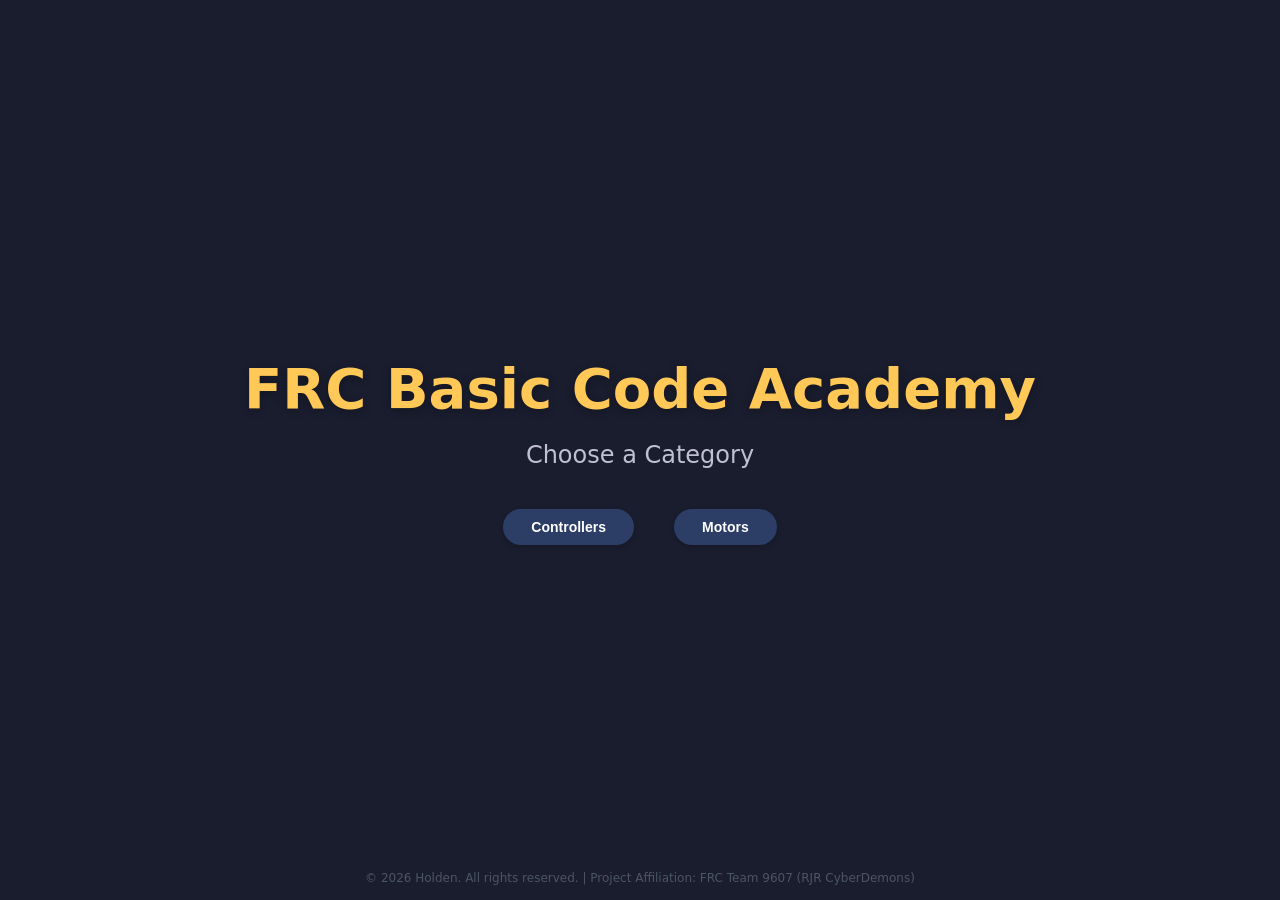
==== commit b90bdf2e: "Update index.html" ====
--- a/docs/index.html
+++ b/docs/index.html
@@ -5,113 +5,19 @@
     <meta name="viewport" content="width=device-width, initial-scale=1.0">
     <title>FRC Basic Code Academy</title>
     <style>
-        /* --- CSS Variables for Modern Theming --- */
-        :root {
-            --bg-main: #09090b;
-            --bg-panel: #18181b;
-            --bg-editor: #000000;
-            --border-color: #27272a;
-            --border-hover: #3f3f46;
-            --accent-primary: #3b82f6;
-            --accent-primary-hover: #2563eb;
-            --accent-secondary: #eab308;
-            --text-primary: #fafafa;
-            --text-secondary: #a1a1aa;
-            --text-code: #e4e4e7;
-            --success: #22c55e;
-            --error: #ef4444;
-            --radius-lg: 16px;
-            --radius-md: 12px;
-            --radius-sm: 8px;
-            --shadow-glow: 0 0 20px rgba(59, 130, 246, 0.15);
-            --shadow-panel: 0 10px 15px -3px rgba(0, 0, 0, 0.5), 0 4px 6px -4px rgba(0, 0, 0, 0.5);
-            --transition-fast: 0.15s ease-in-out;
-            --transition-bounce: 0.4s cubic-bezier(0.175, 0.885, 0.32, 1.275);
-        }
-
-        /* --- Reset & Base --- */
         * {
             margin: 0;
             padding: 0;
             box-sizing: border-box;
         }
-
         body {
-            font-family: 'Inter', 'Segoe UI', system-ui, -apple-system, sans-serif;
-            background: var(--bg-main);
-            color: var(--text-primary);
+            font-family: 'Segoe UI', system-ui, -apple-system, sans-serif;
+            background: #1a1d2e;
+            color: #e0e0e0;
             height: 100vh;
             overflow: hidden;
             position: relative;
-            background-image: radial-gradient(circle at center, rgba(255,255,255,0.03) 1px, transparent 1px);
-            background-size: 24px 24px;
-        }
-
-        /* --- Scrollbars --- */
-        ::-webkit-scrollbar {
-            width: 8px;
-            height: 8px;
-        }
-        ::-webkit-scrollbar-track {
-            background: transparent;
-        }
-        ::-webkit-scrollbar-thumb {
-            background: #3f3f46;
-            border-radius: 10px;
-        }
-        ::-webkit-scrollbar-thumb:hover {
-            background: #52525b;
-        }
-
-        h1, h2, h3 {
-            letter-spacing: -0.02em;
-        }
-
-        .btn {
-            background: var(--bg-panel);
-            color: var(--text-primary);
-            border: 1px solid var(--border-color);
-            border-radius: var(--radius-sm);
-            padding: 12px 24px;
-            font-size: 14px;
-            font-weight: 500;
-            cursor: pointer;
-            transition: all var(--transition-fast);
-            display: inline-flex;
-            align-items: center;
-            justify-content: center;
-            gap: 8px;
-        }
-
-        .btn:hover:not(:disabled) {
-            background: #27272a;
-            border-color: var(--border-hover);
-            transform: translateY(-1px);
-            box-shadow: 0 4px 12px rgba(0,0,0,0.2);
-        }
-
-        .btn:active:not(:disabled) {
-            transform: translateY(0);
-        }
-
-        .btn:disabled {
-            opacity: 0.4;
-            cursor: not-allowed;
-        }
-
-        #checkBtn, #doItMyselfBtn, #startControllerBtn, #neoBtn, #krakenBtn {
-            background: var(--accent-primary);
-            color: white;
-            border: none;
-            font-weight: 600;
-        }
-        #checkBtn:hover:not(:disabled), #doItMyselfBtn:hover:not(:disabled), 
-        #startControllerBtn:hover, #neoBtn:hover, #krakenBtn:hover {
-            background: var(--accent-primary-hover);
-            box-shadow: var(--shadow-glow);
-        }
-
-        /* --- Main Menu View --- */
+        }
         .menu-view {
             display: flex;
             flex-direction: column;
@@ -119,516 +25,324 @@
             justify-content: center;
             height: 100%;
             width: 100%;
+            background: #1a1d2e;
             text-align: center;
-            animation: fadeIn 0.5s ease-out;
-        }
-
+        }
         .menu-view h1 {
-            font-size: 64px;
-            font-weight: 800;
-            background: linear-gradient(135deg, #ffffff 0%, #a1a1aa 100%);
-            -webkit-background-clip: text;
-            -webkit-text-fill-color: transparent;
-            margin-bottom: 16px;
-            filter: drop-shadow(0 4px 8px rgba(0,0,0,0.4));
-        }
-
+            font-size: 56px;
+            font-weight: 700;
+            color: #ffc857;
+            margin-bottom: 20px;
+            text-shadow: 0 2px 10px rgba(0,0,0,0.3);
+        }
         .menu-view p {
-            font-size: 20px;
-            margin-bottom: 48px;
-            color: var(--text-secondary);
-            font-weight: 400;
-        }
-
+            font-size: 24px;
+            margin-bottom: 40px;
+            color: #c0c0d0;
+        }
         .menu-buttons {
             display: flex;
-            gap: 24px;
-        }
-
-        .menu-buttons .btn {
-            font-size: 16px;
-            padding: 16px 40px;
-            border-radius: var(--radius-md);
-            background: var(--bg-panel);
-            border: 1px solid var(--border-color);
-        }
-
-        .menu-buttons .btn:hover {
-            border-color: var(--accent-primary);
-            color: var(--accent-primary);
-        }
-
-        .footer-credits {
-            position: absolute;
-            bottom: 24px;
-            width: 100%;
-            text-align: center;
-            color: #52525b;
-            font-size: 13px;
-            pointer-events: none;
-            letter-spacing: 0.05em;
-        }
-
-        /* --- Teaching View (Editor & Instructions) --- */
+            gap: 40px;
+        }
         .teaching-view {
             display: none;
             flex-direction: column;
             height: 100%;
             width: 100%;
-            animation: fadeIn 0.3s ease-out;
-        }
-
+        }
         .top-bar {
             display: flex;
             justify-content: space-between;
             align-items: center;
-            padding: 16px 24px;
-            background: rgba(24, 24, 27, 0.7);
-            backdrop-filter: blur(12px);
-            border-bottom: 1px solid var(--border-color);
-            z-index: 10;
-        }
-
+            padding: 12px 24px;
+            background: #1a1d2e;
+            border-bottom: 1px solid #2a2e42;
+        }
         .main-split {
             display: flex;
             flex: 1;
-            gap: 20px;
-            padding: 20px;
+            gap: 16px;
+            padding: 16px;
             overflow: hidden;
-            max-width: 1600px;
-            margin: 0 auto;
-            width: 100%;
-        }
-
+        }
         .editor-panel, .instructions-panel {
-            background: var(--bg-panel);
-            border-radius: var(--radius-lg);
-            border: 1px solid var(--border-color);
+            background: #202433;
+            border-radius: 12px;
+            border: 1px solid #2a2e42;
             display: flex;
             flex-direction: column;
             overflow: hidden;
-            box-shadow: var(--shadow-panel);
-        }
-
-        .editor-panel { flex: 6.5; }
-        .instructions-panel { flex: 3.5; }
-
+            box-shadow: 0 4px 12px rgba(0,0,0,0.2);
+        }
+        .editor-panel { flex: 7; }
+        .instructions-panel { flex: 3; }
         .panel-header {
-            padding: 16px 20px;
-            background: rgba(255, 255, 255, 0.02);
-            border-bottom: 1px solid var(--border-color);
+            padding: 12px 16px;
+            background: #202433;
+            border-bottom: 1px solid #2a2e42;
             font-weight: 600;
-            color: var(--text-primary);
-            font-size: 14px;
-            display: flex;
-            align-items: center;
-            gap: 8px;
-        }
-
-        .panel-header::before {
-            content: '';
-            display: block;
-            width: 8px;
-            height: 8px;
-            border-radius: 50%;
-            background: var(--accent-secondary);
-        }
-
+            color: #ffc857;
+            font-size: 16px;
+        }
         textarea {
             flex: 1;
-            background: var(--bg-editor);
-            color: var(--text-code);
-            font-family: 'JetBrains Mono', 'Fira Code', 'Consolas', monospace;
-            font-size: 15px;
-            line-height: 1.6;
-            padding: 20px;
+            background: #0f111a;
+            color: #f0f0f0;
+            font-family: 'Consolas', monospace;
+            font-size: 14px;
+            padding: 12px;
             border: none;
             resize: none;
             outline: none;
-            transition: background 0.3s;
-        }
-        
-        textarea:focus {
-            background: #050505;
-        }
-
+        }
         .editor-actions {
-            padding: 12px 20px;
+            padding: 12px;
             text-align: right;
-            background: var(--bg-panel);
-            border-top: 1px solid var(--border-color);
-        }
-
+            border-top: 1px solid #2a2e42;
+        }
         .instructions-area {
             flex: 1;
-            padding: 24px;
+            padding: 16px;
             overflow-y: auto;
-            background: var(--bg-panel);
-            font-size: 15px;
-            line-height: 1.7;
-            color: var(--text-secondary);
+            background: #0f111a;
+            font-size: 14px;
+            line-height: 1.5;
             white-space: pre-wrap;
         }
-
-        .instructions-area h2 {
-            color: var(--text-primary);
-            margin-bottom: 8px;
-        }
-
         .button-group {
-            padding: 20px;
+            padding: 12px;
             display: flex;
             flex-direction: column;
-            gap: 12px;
-            background: rgba(0,0,0,0.2);
-            border-top: 1px solid var(--border-color);
-        }
-
-        .button-group .btn {
-            padding: 14px;
-            font-size: 15px;
-        }
-
+            gap: 10px;
+            border-top: 1px solid #2a2e42;
+        }
         .feedback {
-            padding: 12px 20px;
-            color: var(--accent-secondary);
-            background: var(--bg-panel);
-            border-top: 1px solid var(--border-color);
-            font-size: 13px;
-            font-weight: 500;
-            text-align: center;
-        }
-
-        /* --- Modal (Review & Solution) --- */
+            padding: 8px 16px;
+            font-style: italic;
+            color: #aaa;
+            background: #1a1d2e;
+            border-top: 1px solid #2a2e42;
+            font-size: 12px;
+        }
+        .btn {
+            background: #2c3e66;
+            color: white;
+            border: none;
+            border-radius: 40px;
+            padding: 10px 28px;
+            font-size: 14px;
+            font-weight: 600;
+            cursor: pointer;
+            transition: all 0.2s cubic-bezier(0.2, 0.9, 0.4, 1.1);
+            box-shadow: 0 2px 5px rgba(0,0,0,0.2);
+        }
+        .btn:hover:not(:disabled) {
+            background: #3e5a8a;
+            transform: scale(1.05);
+            box-shadow: 0 5px 12px rgba(0,0,0,0.3);
+        }
+        .btn:active:not(:disabled) {
+            transform: scale(0.98);
+        }
+        .btn:disabled {
+            opacity: 0.5;
+            transform: none;
+            cursor: not-allowed;
+            box-shadow: none;
+        }
         .modal {
             display: none;
             position: fixed;
             top: 0; left: 0;
             width: 100%; height: 100%;
-            background: rgba(0,0,0,0.6);
-            backdrop-filter: blur(8px);
+            background: rgba(0,0,0,0.8);
+            backdrop-filter: blur(4px);
             justify-content: center;
             align-items: center;
             z-index: 1000;
-            animation: fadeIn 0.2s ease-out;
-        }
-
+        }
         .modal-content {
-            background: var(--bg-panel);
-            border: 1px solid var(--border-color);
-            border-radius: var(--radius-lg);
-            width: 1000px;
-            max-width: 95vw;
-            max-height: 85vh;
+            background: #151828;
+            border: 1px solid #3a3e5a;
+            border-radius: 12px;
+            width: 900px;
+            max-width: 95%;
+            max-height: 85%;
             display: flex;
             flex-direction: column;
-            box-shadow: 0 25px 50px -12px rgba(0, 0, 0, 0.7);
+            box-shadow: 0 20px 40px rgba(0,0,0,0.7);
             overflow: hidden;
-            animation: slideUp 0.3s var(--transition-bounce);
-        }
-
+        }
         .modal-header {
-            padding: 24px;
-            background: rgba(255,255,255,0.02);
-            border-bottom: 1px solid var(--border-color);
+            padding: 20px 24px;
+            background: #1a1d2e;
+            border-bottom: 2px solid #2a2e42;
             display: flex;
             flex-direction: column;
+            align-items: flex-start;
             position: relative;
         }
-
         .modal-header .title {
-            color: var(--text-primary);
-            font-weight: 700;
-            font-size: 20px;
-        }
-
+            color: #ffc857;
+            font-weight: 800;
+            font-size: 22px;
+            letter-spacing: 1px;
+        }
         .modal-header .subtitle {
-            color: var(--text-secondary);
-            font-size: 14px;
-            margin-top: 6px;
-        }
-
+            color: #ffffff;
+            font-size: 16px;
+            margin-top: 4px;
+        }
         .close-btn {
             position: absolute;
-            top: 24px;
+            top: 20px;
             right: 24px;
             background: none;
             border: none;
-            color: var(--text-secondary);
-            font-size: 24px;
+            color: #fff;
+            font-size: 28px;
             cursor: pointer;
             line-height: 1;
-            transition: color 0.2s;
-        }
-
+            transition: transform 0.1s;
+        }
         .close-btn:hover {
-            color: var(--error);
-        }
-
+            transform: scale(1.2);
+            color: #ffc857;
+        }
         .modal-split {
             display: flex;
             flex-direction: row;
             flex: 1;
             overflow: hidden;
         }
-
         .modal-left-col {
             flex: 7;
             display: flex;
             flex-direction: column;
             overflow: hidden;
-            background: var(--bg-editor);
-        }
-
+        }
         .modal-code-area {
             flex: 1;
-            padding: 24px;
-            font-family: 'JetBrains Mono', 'Fira Code', 'Consolas', monospace;
+            background: #0f111a;
+            padding: 20px;
+            margin: 16px;
+            border-radius: 8px;
+            border: 1px solid #3e5a8a;
+            font-family: 'Consolas', monospace;
             font-size: 14px;
-            line-height: 1.7;
+            line-height: 1.6;
             overflow-y: auto;
             white-space: pre-wrap;
-            color: var(--text-code);
-        }
-
+        }
+        .success-box {
+            display: none;
+            margin: 0 16px 16px 16px;
+            padding: 20px;
+            background: #10151c;
+            border: 2px solid #4ade80;
+            border-radius: 8px;
+            text-align: center;
+        }
+        .success-box.active {
+            display: block;
+        }
         .modal-review-panel {
             flex: 3;
             padding: 24px;
             display: flex;
             flex-direction: column;
-            border-left: 1px solid var(--border-color);
-            background: var(--bg-panel);
-        }
-
+            border-left: 1px solid #2a2e42;
+            background: #151828;
+        }
         .review-title {
-            color: var(--text-primary);
-            font-size: 16px;
-            font-weight: 600;
-            margin-bottom: 24px;
-        }
-
+            color: #ffc857;
+            font-size: 18px;
+            font-weight: bold;
+            margin-bottom: 16px;
+        }
         .color-key-label {
-            font-weight: 600;
-            color: var(--text-secondary);
-            margin-bottom: 16px;
-            font-size: 13px;
-            text-transform: uppercase;
-            letter-spacing: 0.05em;
-        }
-
+            font-weight: bold;
+            color: #fff;
+            margin-bottom: 12px;
+            font-size: 15px;
+        }
         .color-key-item {
-            margin-bottom: 12px;
+            margin-bottom: 10px;
             font-size: 14px;
-            color: var(--text-primary);
+            color: #c0c0d0;
             display: flex;
             align-items: center;
-            background: rgba(255,255,255,0.03);
-            padding: 8px 12px;
-            border-radius: var(--radius-sm);
-            border: 1px solid rgba(255,255,255,0.05);
-        }
-
+        }
         .color-icon {
             display: inline-block;
-            width: 20px;
+            width: 16px;
             text-align: center;
-            margin-right: 12px;
+            margin-right: 8px;
             font-weight: bold;
-            font-size: 16px;
-        }
-
-        .hl-green { color: var(--success); }
-        .hl-red { color: var(--error); }
-        .hl-blue { color: var(--text-secondary); font-style: italic; }
-
-        .success-box {
-            display: none;
-            margin: 0;
-            padding: 20px;
-            background: rgba(34, 197, 94, 0.1);
-            border-top: 1px solid rgba(34, 197, 94, 0.2);
+        }
+        .hl-green { color: #4ade80; }
+        .hl-red { color: #f87171; }
+        .hl-blue { color: #3b82f6; }
+        ::-webkit-scrollbar {
+            width: 8px;
+            height: 8px;
+        }
+        ::-webkit-scrollbar-track {
+            background: #1a1d2e;
+        }
+        ::-webkit-scrollbar-thumb {
+            background: #3e5a8a;
+            border-radius: 10px;
+        }
+        ::-webkit-scrollbar-thumb:hover {
+            background: #5a7dab;
+        }
+        .footer-credits {
+            position: absolute;
+            bottom: 15px;
+            width: 100%;
             text-align: center;
-        }
-
-        .success-box.active {
-            display: block;
-            animation: slideUp 0.3s ease;
-        }
-
-        /* --- Modern Component Library Custom Styles --- */
-        .api-container {
-            display: flex;
-            flex-direction: column;
-            gap: 20px;
-            padding: 4px;
-        }
-
-        .api-tabs {
-            display: flex;
-            gap: 8px;
-            border-bottom: 1px solid var(--border-color);
-            padding-bottom: 12px;
-        }
-
-        .api-tab-btn {
-            background: transparent;
-            border: none;
-            color: var(--text-secondary);
-            font-size: 14px;
-            font-weight: 600;
-            padding: 8px 16px;
-            cursor: pointer;
-            border-radius: var(--radius-sm);
-            transition: all var(--transition-fast);
-        }
-
-        .api-tab-btn:hover {
-            color: var(--text-primary);
-            background: rgba(255, 255, 255, 0.04);
-        }
-
-        .api-tab-btn.active {
-            color: var(--accent-primary);
-            background: rgba(59, 130, 246, 0.1);
-        }
-
-        .api-panel {
-            display: none;
-            flex-direction: column;
-            gap: 16px;
-            animation: fadeIn 0.25s ease-out;
-        }
-
-        .api-panel.active {
-            display: flex;
-        }
-
-        .api-card {
-            background: rgba(255, 255, 255, 0.02);
-            border: 1px solid var(--border-color);
-            border-radius: var(--radius-md);
-            padding: 16px;
-            transition: border-color var(--transition-fast);
-        }
-
-        .api-card:hover {
-            border-color: #333338;
-        }
-
-        .api-card-title {
-            display: flex;
-            align-items: center;
-            justify-content: space-between;
-            margin-bottom: 12px;
-        }
-
-        .api-namespace {
-            font-family: 'JetBrains Mono', monospace;
-            font-size: 15px;
-            font-weight: 700;
-            color: var(--text-primary);
-        }
-
-        .api-badge {
-            font-size: 11px;
-            font-weight: 700;
-            text-transform: uppercase;
-            letter-spacing: 0.05em;
-            padding: 4px 8px;
-            border-radius: 4px;
-        }
-
-        .badge-core { background: rgba(59, 130, 246, 0.15); color: #60a5fa; }
-        .badge-rev { background: rgba(234, 179, 8, 0.15); color: #facc15; }
-        .badge-ctre { background: rgba(168, 85, 247, 0.15); color: #c084fc; }
-        .badge-misc { background: rgba(14, 165, 233, 0.15); color: #38bdf8; }
-
-        .api-class-list {
-            display: flex;
-            flex-direction: column;
-            gap: 8px;
-            list-style: none;
-        }
-
-        .api-class-item {
-            display: flex;
-            align-items: baseline;
-            gap: 12px;
-            font-size: 14px;
-        }
-
-        .api-class-name {
-            font-family: 'JetBrains Mono', monospace;
-            color: var(--accent-primary);
-            background: rgba(59, 130, 246, 0.06);
-            padding: 2px 6px;
-            border-radius: 4px;
-            font-size: 13px;
-            font-weight: 500;
-            white-space: nowrap;
-        }
-
-        .api-class-desc {
-            color: var(--text-secondary);
-            line-height: 1.4;
-        }
-
-        /* --- Animations --- */
-        @keyframes fadeIn {
-            from { opacity: 0; }
-            to { opacity: 1; }
-        }
-        
-        @keyframes slideUp {
-            from { opacity: 0; transform: translateY(20px); }
-            to { opacity: 1; transform: translateY(0); }
+            color: #4b5563;
+            font-size: 12px;
+            pointer-events: none;
         }
     </style>
 </head>
 <body>
 <div id="mainMenu" class="menu-view">
     <h1>FRC Basic Code Academy</h1>
-    <p>Select a learning path to master robot programming</p>
+    <p>Choose a Category</p>
     <div class="menu-buttons">
         <button id="menuControllersBtn" class="btn">Controllers</button>
         <button id="menuMotorsBtn" class="btn">Motors</button>
     </div>
     <div class="footer-credits">
-        &copy; 2026 Holden. All rights reserved. | Made by Holden on FRC Team 9607 (RJR CyberDemons)
+        &copy; 2026 Holden. All rights reserved. | Project Affiliation: FRC Team 9607 (RJR CyberDemons)
     </div>
 </div>
 
 <div id="teachingView" class="teaching-view">
     <div class="top-bar">
-        <button id="mainMenuBtn" class="btn">
-            <svg width="16" height="16" viewBox="0 0 24 24" fill="none" stroke="currentColor" stroke-width="2"><path d="M19 12H5M12 19l-7-7 7-7"/></svg>
-            Main Menu
-        </button>
-        <button id="libsBtn" class="btn">
-            <svg width="16" height="16" viewBox="0 0 24 24" fill="none" stroke="currentColor" stroke-width="2"><path d="M4 19.5v-15A2.5 2.5 0 0 1 6.5 2H20v20H6.5a2.5 2.5 0 0 1 0-5H20"/></svg>
-            API Libraries
-        </button>
+        <button id="mainMenuBtn" class="btn">← Main Menu</button>
+        <button id="libsBtn" class="btn">Libraries</button>
     </div>
     <div class="main-split">
         <div class="editor-panel">
-            <div class="panel-header">Workspace</div>
+            <div class="panel-header">Your Code (Edit here)</div>
             <textarea id="codeEditor" spellcheck="false"></textarea>
             <div class="editor-actions">
-                <button id="resetSkeletonBtn" class="btn">
-                    <svg width="14" height="14" viewBox="0 0 24 24" fill="none" stroke="currentColor" stroke-width="2"><path d="M3 12a9 9 0 1 0 9-9 9.75 9.75 0 0 0-6.74 2.74L3 8"/><path d="M3 3v5h5"/></svg>
-                    Reset Code
-                </button>
+                <button id="resetSkeletonBtn" class="btn">Reset Skeleton</button>
             </div>
         </div>
         <div class="instructions-panel">
             <div class="panel-header" id="categoryTitle">Learning Guide</div>
             <div id="instructionsArea" class="instructions-area"></div>
             <div class="button-group">
-                <button id="doItMyselfBtn" class="btn">Start Coding</button>
-                <button id="checkBtn" class="btn" disabled>Verify Code</button>
-                <button id="solutionBtn" class="btn" disabled>View Solution</button>
+                <button id="doItMyselfBtn" class="btn">Do It Myself</button>
+                <button id="checkBtn" class="btn" disabled>Check My Code</button>
+                <button id="solutionBtn" class="btn" disabled>Solution</button>
             </div>
-            <div id="feedbackLabel" class="feedback">Select a lesson to begin.</div>
+            <div id="feedbackLabel" class="feedback">Select a lesson and press 'Do It Myself' to start coding.</div>
         </div>
     </div>
 </div>
@@ -643,22 +357,15 @@
         <div class="modal-split">
             <div class="modal-left-col">
                 <div id="modalCodeArea" class="modal-code-area"></div>
-                
-                <div id="successBox" class="success-box">
-                    <span style="color: var(--success); font-weight: bold; font-size: 18px; display: flex; align-items: center; justify-content: center; gap: 8px;">
-                        <svg width="24" height="24" viewBox="0 0 24 24" fill="none" stroke="currentColor" stroke-width="3" stroke-linecap="round"><path d="M20 6 9 17l-5-5"/></svg>
-                        Code is Correct!
-                    </span><br>
-                    <button id="modalMainMenuBtn" class="btn" style="margin-top: 12px; background: var(--bg-panel);">Return to Main Menu</button>
-                </div>
+                <div id="successBox" class="success-box"></div>
             </div>
 
             <div id="modalReviewPanel" class="modal-review-panel">
-                <div class="review-title">Diagnostics</div>
-                <div class="color-key-label">Syntax Legend</div>
-                <div class="color-key-item"><span class="color-icon hl-green">✓</span> <span>Correct Code</span></div>
-                <div class="color-key-item"><span class="color-icon hl-red">✕</span> <span>Errors / Missing</span></div>
-                <div class="color-key-item"><span class="color-icon hl-blue">/</span> <span>Comments</span></div>
+                <div class="review-title">Review Panel</div>
+                <div class="color-key-label">Color Key:</div>
+                <div class="color-key-item"><span class="color-icon hl-green">✔</span> <span>Correct Code</span></div>
+                <div class="color-key-item"><span class="color-icon hl-red">✘</span> <span>Errors to Fix</span></div>
+                <div class="color-key-item"><span class="color-icon hl-blue">💬</span> <span>Comments</span></div>
             </div>
         </div>
     </div>
@@ -666,17 +373,18 @@
 
 <script>
     // ---------- State and Navigation ----------
-    let selectedCategory = null;      
-    let selectedMotor = null;         
-    let selectedMotorLesson = null;
+    let selectedCategory = null;      // "Controllers" or "Motors"
+    let selectedMotor = null;         // "NEO" or "Kraken"
+    let selectedMotorLesson = null;   // "Define", "Activate", "Tank", "Tank6"
     let normalInstructions = "";
     let editor = document.getElementById('codeEditor');
     let editorEditable = false;
+
     let historyStack = [];
 
     const mainMenuDiv = document.getElementById('mainMenu');
     const teachingViewDiv = document.getElementById('teachingView');
-
+    
     // Buttons
     const mainMenuBtn = document.getElementById('mainMenuBtn');
     const libsBtn = document.getElementById('libsBtn');
@@ -687,7 +395,6 @@
     const menuControllersBtn = document.getElementById('menuControllersBtn');
     const menuMotorsBtn = document.getElementById('menuMotorsBtn');
     const modalCloseBtn = document.getElementById('modalCloseBtn');
-    const modalMainMenuBtn = document.getElementById('modalMainMenuBtn');
     
     // UI Elements
     const categoryTitle = document.getElementById('categoryTitle');
@@ -725,14 +432,14 @@
         if (editor) editor.readOnly = true;
     }
 
-    // ---------- Sub-menus ----------
+    // ---------- Sub‑menus ----------
     function showControllersLessonMenu() {
         historyStack.push('controllersLessonMenu');
         instructionsArea.innerHTML = `
             <div style="display: flex; flex-direction: column; align-items: center; justify-content: center; height: 100%;">
-                <h2 style="color: var(--text-primary); margin-bottom: 8px;">Controllers Lesson</h2>
-                <p style="text-align: center; color: var(--text-secondary); margin-bottom: 24px;">Learn how to define a CommandXboxController in your robot code.</p>
-                <button class="btn" id="startControllerBtn">Start Controller Lesson</button>
+                <h2 style="color: #ffc857;">Controllers Lesson</h2>
+                <p style="margin: 10px 0; text-align: center;">Learn how to define a CommandXboxController in your robot code.</p>
+                <button class="btn" id="startControllerBtn" style="margin: 20px;">Start Controller Lesson</button>
             </div>
         `;
         categoryTitle.innerText = "Select Lesson";
@@ -743,8 +450,8 @@
         historyStack.push('motorTypeMenu');
         instructionsArea.innerHTML = `
             <div style="display: flex; flex-direction: column; align-items: center; justify-content: center; height: 100%;">
-                <h2 style="color: var(--text-primary); margin-bottom: 24px;">Select Motor Type</h2>
-                <div style="display: flex; flex-direction: column; gap: 16px; width: 100%; max-width: 250px;">
+                <h2 style="color: #ffc857; margin-bottom: 20px;">Select Motor Type</h2>
+                <div style="display: flex; flex-direction: column; gap: 20px;">
                     <button class="btn" id="neoBtn">NEO Motor (REV)</button>
                     <button class="btn" id="krakenBtn">Kraken Motor (CTRE)</button>
                 </div>
@@ -759,9 +466,9 @@
         historyStack.push('motorLessonMenu');
         instructionsArea.innerHTML = `
             <div style="display: flex; flex-direction: column; align-items: center; justify-content: center; height: 100%;">
-                <h2 style="color: var(--text-primary); margin-bottom: 8px;">Select Motor Lesson</h2>
-                <p style="margin-bottom: 24px; color: var(--accent-secondary); font-size: 13px; font-weight: 600; text-transform: uppercase;">Target: ${selectedMotor}</p>
-                <div style="display: flex; flex-direction: column; gap: 12px; width: 100%;">
+                <h2 style="color: #ffc857;">Select Motor Lesson</h2>
+                <p style="margin-bottom: 10px;">Motor: ${selectedMotor}</p>
+                <div style="display: flex; flex-direction: column; gap: 15px; margin: 20px;">
                     <button class="btn" id="defineLesson">1. Define a Motor</button>
                     <button class="btn" id="activateLesson">2. Activate a Single Motor</button>
                     <button class="btn" id="tankLesson">3. 2 Motor Tank Drive (Arcade)</button>
@@ -783,12 +490,12 @@
         editor.value = getControllersSolution();
         editor.readOnly = true;
         editorEditable = false;
-        instructionsArea.innerHTML = "<h3 style='color: var(--text-primary); margin-bottom: 12px;'>Task Requirements:</h3><p>Add two CommandXboxController variables to the Robot class.</p><br><p><strong>Name them:</strong></p><ul style='margin-left: 20px; margin-top: 8px;'><li>driverController (port 0)</li><li>operatorController (port 1)</li></ul><br><p style='color: var(--accent-primary); font-weight: 500;'>Press 'Start Coding', then write the declarations.</p>";
+        instructionsArea.innerText = "Task: Add two CommandXboxController variables to the Robot class.\n\nName them:\n  - driverController (port 0)\n  - operatorController (port 1)\n\nPress 'Do It Myself', then write the declarations.";
         doItMyselfBtn.disabled = false;
         checkBtn.disabled = true;
         solutionBtn.disabled = true;
         resetSkeletonBtn.disabled = true;
-        feedbackLabel.innerText = "Press 'Start Coding' to begin.";
+        feedbackLabel.innerText = "Press 'Do It Myself' to start coding.";
     }
 
     function startMotorLesson() {
@@ -807,24 +514,24 @@
         const isNEO = selectedMotor === "NEO";
         const motorClass = isNEO ? "SparkMax" : "TalonFX";
         
-        let sb = `<h3 style='color: var(--text-primary); margin-bottom: 12px;'>Task: ${lessonName}</h3><p>`;
+        let sb = `Task: ${lessonName}\n\n`;
         if (selectedMotorLesson === "Define") {
-            sb += `Declare and instantiate a <strong>${motorClass}</strong> variable inline.<br><br>Name: m_motor<br>CAN ID: 1`;
+            sb += `Declare and instantiate a ${motorClass} variable inline.\nName: m_motor, CAN ID: 1`;
         } else if (selectedMotorLesson === "Activate") {
-            sb += "Add motor declaration and bind operatorController button B.<br>Run motor at 0.5 speed when held and stop when released.";
+            sb += "Add motor declaration and bind operatorController button B.\nRun motor at 0.5 speed when held and stop when released.";
         } else if (selectedMotorLesson === "Tank") {
-            sb += "Add left/right motor declarations and implement arcade drive in teleopPeriodic().<br><br>Left ID: 1<br>Right ID: 2.";
+            sb += "Add left/right motor declarations and implement arcade drive in teleopPeriodic().\nLeft ID 1, Right ID 2.";
         } else {
             sb += "Declare 3 left and 3 right motors. Set followers properly and configure inverted sides. Bind arcade drive axes to teleopPeriodic.";
         }
-        sb += "</p><br><p style='color: var(--accent-primary); font-weight: 500;'>Press 'Start Coding', then write the missing code.</p>";
-        instructionsArea.innerHTML = sb;
-        
+        sb += "\n\nPress 'Do It Myself', then write the missing code.";
+        
+        instructionsArea.innerText = sb;
         doItMyselfBtn.disabled = false;
         checkBtn.disabled = true;
         solutionBtn.disabled = true;
         resetSkeletonBtn.disabled = true;
-        feedbackLabel.innerText = "Press 'Start Coding' to begin.";
+        feedbackLabel.innerText = "Press 'Do It Myself' to start coding.";
     }
 
     // ----- Code Generators -----
@@ -843,10 +550,10 @@
 import com.revrobotics.spark.SparkBase.PersistMode;
 
 public class Robot extends TimedRobot {
+  // 1. Define your 6 Motor Controllers (NEOs use Brushless)
   private static final int kLeftLeadID = 1;
   private static final int kLeftFollow1ID = 2;
   private static final int kLeftFollow2ID = 3;
-
   private static final int kRightLeadID = 4;
   private static final int kRightFollow1ID = 5;
   private static final int kRightFollow2ID = 6;
@@ -863,6 +570,7 @@
 
   @Override
   public void robotInit() {
+    // Initialize motors
     m_leftLead = new SparkMax(kLeftLeadID, MotorType.kBrushless);
     m_leftFollow1 = new SparkMax(kLeftFollow1ID, MotorType.kBrushless);
     m_leftFollow2 = new SparkMax(kLeftFollow2ID, MotorType.kBrushless);
@@ -871,18 +579,25 @@
     m_rightFollow1 = new SparkMax(kRightFollow1ID, MotorType.kBrushless);
     m_rightFollow2 = new SparkMax(kRightFollow2ID, MotorType.kBrushless);
 
+    // Set Followers so only the lead motors need direct commands
     m_leftFollow1.follow(m_leftLead);
     m_leftFollow2.follow(m_leftLead);
     m_rightFollow1.follow(m_rightLead);
     m_rightFollow2.follow(m_rightLead);
 
+    // Invert the right side motors so they spin opposite the left side
     m_rightLead.setInverted(true);
 
+    // Initialize the WPILib DifferentialDrive object
     m_robotDrive = new DifferentialDrive(m_leftLead, m_rightLead);
   }
 
   @Override
   public void teleopPeriodic() {
+    // Drive using a single controller joystick (e.g., Left Stick)
+    // XboxController.getLeftY() controls forward/backward (Throttle)
+    // XboxController.getLeftX() controls left/right (Turn)
+    
     m_robotDrive.arcadeDrive(-m_controller.getLeftY(), m_controller.getLeftX());
   }
 }`;
@@ -897,10 +612,10 @@
 import com.ctre.phoenix6.configs.MotorOutputConfigs;
 
 public class Robot extends TimedRobot {
+  // 1. Define your 6 Motor Controllers (Kraken uses TalonFX)
   private static final int kLeftLeadID = 1;
   private static final int kLeftFollow1ID = 2;
   private static final int kLeftFollow2ID = 3;
-
   private static final int kRightLeadID = 4;
   private static final int kRightFollow1ID = 5;
   private static final int kRightFollow2ID = 6;
@@ -908,7 +623,7 @@
   private final TalonFX m_leftLead = new TalonFX(kLeftLeadID);
   private final TalonFX m_leftFollow1 = new TalonFX(kLeftFollow1ID);
   private final TalonFX m_leftFollow2 = new TalonFX(kLeftFollow2ID);
-
+  
   private final TalonFX m_rightLead = new TalonFX(kRightLeadID);
   private final TalonFX m_rightFollow1 = new TalonFX(kRightFollow1ID);
   private final TalonFX m_rightFollow2 = new TalonFX(kRightFollow2ID);
@@ -917,11 +632,13 @@
 
   @Override
   public void robotInit() {
+    // Set Followers so only the lead motors need direct commands
     m_leftFollow1.setControl(new Follower(m_leftLead.getDeviceID(), false));
     m_leftFollow2.setControl(new Follower(m_leftLead.getDeviceID(), false));
     m_rightFollow1.setControl(new Follower(m_rightLead.getDeviceID(), false));
     m_rightFollow2.setControl(new Follower(m_rightLead.getDeviceID(), false));
 
+    // Invert the right side motors so they spin opposite the left side
     var rightConfig = new MotorOutputConfigs();
     rightConfig.Inverted = InvertedValue.Clockwise_Positive;
     m_rightLead.getConfigurator().apply(rightConfig);
@@ -929,6 +646,7 @@
 
   @Override
   public void teleopPeriodic() {
+    // Drive using a single controller joystick (e.g., Left Stick)
     double forward = -m_controller.getLeftY();
     double turn = m_controller.getLeftX();
     
@@ -958,7 +676,6 @@
         if (isNEO && (selectedMotorLesson === "Define" || selectedMotorLesson === "Activate")) sol += "import com.revrobotics.spark.SparkLowLevel.MotorType;\n";
         
         sol += "\npublic class Robot extends TimedRobot {\n";
-        
         if (selectedMotorLesson === "Define" || selectedMotorLesson === "Activate") {
             sol += `    // Motor Declaration\n    private final ${motorClass} m_motor = new ${motorClass}${motorParams1};\n`;
         } else {
@@ -976,7 +693,7 @@
             sol += isNEO ? "                m_motor.set(0.0);\n" : "                m_motor.setControl(new DutyCycleOut(0.0));\n";
             sol += "            }));\n    }\n";
         } else {
-            sol += "    @Override\n    public void teleopPeriodic() {\n        double forward = -driverController.getLeftY();\n        double turn = driverController.getLeftX();\n        double leftSpeed = forward + turn;\n        double rightSpeed = forward - turn;\n        leftSpeed = MathUtil.clamp(leftSpeed, -1.0, 1.0);\n        rightSpeed = MathUtil.clamp(rightSpeed, -1.0, 1.0);\n";
+            sol += "    @Override\n    public void teleopPeriodic() {\n        // Arcade Drive Math\n        double forward = -driverController.getLeftY();\n        double turn = driverController.getLeftX();\n        double leftSpeed = forward + turn;\n        double rightSpeed = forward - turn;\n        leftSpeed = MathUtil.clamp(leftSpeed, -1.0, 1.0);\n        rightSpeed = MathUtil.clamp(rightSpeed, -1.0, 1.0);\n";
             if (isNEO) {
                 sol += "        m_leftMotor.set(leftSpeed);\n        m_rightMotor.set(rightSpeed);\n";
             } else {
@@ -1003,7 +720,6 @@
                 let skeleton = "import edu.wpi.first.wpilibj.TimedRobot;\nimport edu.wpi.first.wpilibj2.command.CommandXboxController;\n";
                 if (selectedMotorLesson === "Activate") skeleton += "import edu.wpi.first.wpilibj2.command.RunCommand;\nimport edu.wpi.first.wpilibj2.command.InstantCommand;\n";
                 else if (selectedMotorLesson === "Tank") skeleton += "import edu.wpi.first.math.MathUtil;\n";
-                
                 skeleton += motorImport + "\n";
                 if (!isNEO) skeleton += controlImport + "\n";
                 if (isNEO && (selectedMotorLesson !== "Tank")) skeleton += "import com.revrobotics.spark.SparkLowLevel.MotorType;\n";
@@ -1012,7 +728,6 @@
                 if (selectedMotorLesson === "Define") skeleton += "    @Override\n    public void robotInit() { }\n";
                 else if (selectedMotorLesson === "Activate") skeleton += "    @Override\n    public void robotInit() {\n        // TODO: Bind operatorController button B\n    }\n";
                 else skeleton += "    @Override\n    public void teleopPeriodic() {\n        // TODO: Implement arcade drive\n    }\n";
-                
                 skeleton += "}\n";
                 editor.value = skeleton;
             }
@@ -1020,26 +735,81 @@
         
         editor.readOnly = false;
         editorEditable = true;
-        editor.focus();
-        
         checkBtn.disabled = false;
         solutionBtn.disabled = false;
         resetSkeletonBtn.disabled = false;
-        
         feedbackLabel.innerText = "Skeleton loaded. Fill in the missing parts.";
+    }
+
+    // ---------- Reusable Success Box Logic ----------
+    function triggerSuccessBox(isPerfect) {
+        if (isPerfect) {
+            successBox.classList.add('active');
+            let buttonsHtml = `<button id="modalMainMenuBtn" class="btn" style="margin-top: 15px;">Main Menu</button>`;
+            
+            // If the user is in a motors lesson, offer them the ability to return to the motor selection
+            if (selectedCategory === "Motors") {
+                buttonsHtml += `<button id="modalMotorMenuBtn" class="btn" style="margin-top: 15px; margin-left: 10px;">Motor Selection</button>`;
+            }
+            
+            successBox.innerHTML = `
+                <span style="color: #4ade80; font-weight: bold; font-size: 18px;">✅ Code is Correct!</span><br>
+                <div style="display: flex; justify-content: center; flex-wrap: wrap;">
+                    ${buttonsHtml}
+                </div>
+            `;
+            
+            // Attach event listeners dynamically to the new buttons
+            document.getElementById('modalMainMenuBtn').addEventListener('click', () => {
+                closeModal();
+                showMainMenu();
+            });
+            
+            if (selectedCategory === "Motors") {
+                document.getElementById('modalMotorMenuBtn').addEventListener('click', () => {
+                    closeModal();
+                    // Reset the editor state
+                    editor.value = "// Select a lesson from the menu above to begin.";
+                    editor.readOnly = true;
+                    editorEditable = false;
+                    doItMyselfBtn.disabled = true;
+                    checkBtn.disabled = true;
+                    solutionBtn.disabled = true;
+                    resetSkeletonBtn.disabled = true;
+                    feedbackLabel.innerText = "Choose a lesson from the menu above.";
+                    // Route user to Motor Selection View
+                    showMotorTypeMenu();
+                });
+            }
+        } else {
+            successBox.classList.remove('active');
+        }
     }
 
     // ---------- Check My Code ----------
     function showCodeReview() {
-        successBox.classList.remove('active');
         const userCode = editor.value;
         const solution = selectedCategory === "Controllers" ? getControllersSolution() : getMotorSolution();
         const solutionLines = solution.split(/\r?\n/).map(l => l.trim());
-        const userLines = userCode.split(/\r?\n/);
+        const userLinesRaw = userCode.split(/\r?\n/);
+        const userLinesTrimmed = userLinesRaw.map(l => l.trim());
         let lessonInfo = selectedCategory === "Controllers" ? "Controllers" : `${selectedMotor} / ${selectedMotorLesson}`;
 
+        // Verify if 100% correct
+        let perfect = true;
+        if (userLinesTrimmed.length !== solutionLines.length) {
+            perfect = false;
+        } else {
+            for (let i = 0; i < userLinesTrimmed.length; i++) {
+                if (userLinesTrimmed[i] !== solutionLines[i]) {
+                    perfect = false;
+                    break;
+                }
+            }
+        }
+
         let highlightedHTML = "";
-        for (let userLine of userLines) {
+        for (let userLine of userLinesRaw) {
             let trimmed = userLine.trim();
             let isCorrect = solutionLines.includes(trimmed);
             let formattedLine = userLine.replace(/</g, "&lt;").replace(/>/g, "&gt;");
@@ -1056,9 +826,12 @@
         }
 
         modalMainTitle.innerText = "CODE REVIEW";
-        modalSubtitle.innerText = `Lesson Diagnostics : ${lessonInfo}`;
+        modalSubtitle.innerText = `Lesson Review : ${lessonInfo}`;
         modalReviewPanel.style.display = 'flex';
         modalCodeArea.innerHTML = highlightedHTML;
+        
+        triggerSuccessBox(perfect);
+        
         modal.style.display = 'flex';
     }
 
@@ -1066,16 +839,19 @@
     function showExactSolution() {
         const userCode = editor.value;
         const solution = selectedCategory === "Controllers" ? getControllersSolution() : getMotorSolution();
-        const userLines = userCode.split(/\r?\n/).map(l => l.trim());
-        const solLines = solution.split(/\r?\n/);
+        const userLinesRaw = userCode.split(/\r?\n/);
+        const userLinesTrimmed = userLinesRaw.map(l => l.trim());
+        const solLinesRaw = solution.split(/\r?\n/);
+        const solLinesTrimmed = solLinesRaw.map(l => l.trim());
         let lessonInfo = selectedCategory === "Controllers" ? "Controllers" : `${selectedMotor} / ${selectedMotorLesson}`;
-        
+
+        // Verify if 100% correct
         let perfect = true;
-        if (userLines.length !== solLines.length) {
+        if (userLinesTrimmed.length !== solLinesTrimmed.length) {
             perfect = false;
         } else {
-            for (let i = 0; i < userLines.length; i++) {
-                if (userLines[i] !== solLines[i].trim()) {
+            for (let i = 0; i < userLinesTrimmed.length; i++) {
+                if (userLinesTrimmed[i] !== solLinesTrimmed[i]) {
                     perfect = false;
                     break;
                 }
@@ -1083,10 +859,10 @@
         }
 
         let highlightedHTML = "";
-        for (let i = 0; i < solLines.length; i++) {
-            let solLine = solLines[i];
+        for (let i = 0; i < solLinesRaw.length; i++) {
+            let solLine = solLinesRaw[i];
             let trimmedSol = solLine.trim();
-            let userHasLine = userLines.includes(trimmedSol);
+            let userHasLine = userLinesTrimmed.includes(trimmedSol);
             let formattedLine = solLine.replace(/</g, "&lt;").replace(/>/g, "&gt;");
             let commentIndex = formattedLine.indexOf("//");
             if (commentIndex !== -1) {
@@ -1101,126 +877,46 @@
         }
 
         modalMainTitle.innerText = "CODE SOLUTION";
-        modalSubtitle.innerText = `Reference Solution : ${lessonInfo}`;
+        modalSubtitle.innerText = `Lesson Solution : ${lessonInfo}`;
         modalReviewPanel.style.display = 'none';
         
         let hintHTML = "";
         if (!perfect) {
-            hintHTML = `<div style="text-align: center; margin-top: 24px; padding-top: 16px; border-top: 1px solid var(--border-color);">
-                            <span style="color: var(--text-secondary); font-size: 13px;">Green = lines matching your code | Red = missing/incorrect lines</span>
+            hintHTML = `<div style="text-align: center; margin-top: 20px;">
+                            <span style="color: #ffc857;">Green = correct, Red = missing/incorrect</span>
                         </div>`;
         }
 
         modalCodeArea.innerHTML = highlightedHTML + hintHTML;
-        
-        if (perfect) {
-            successBox.classList.add('active');
-        } else {
-            successBox.classList.remove('active');
-        }
+
+        triggerSuccessBox(perfect);
 
         modal.style.display = 'flex';
-    }
-
-    // ---------- NEW INSANELY PROFESSIONAL API LIBRARIES TAB ----------
-    function switchApiTab(tabId) {
-        document.querySelectorAll('.api-tab-btn').forEach(btn => btn.classList.remove('active'));
-        document.querySelectorAll('.api-panel').forEach(panel => panel.classList.remove('active'));
-        
-        document.querySelector(`[data-tab="${tabId}"]`).classList.add('active');
-        document.getElementById(tabId).classList.add('active');
     }
 
     function showLibraries() {
         successBox.classList.remove('active');
-        modalMainTitle.innerText = "API REFERENCE";
-        modalSubtitle.innerText = "Interactive Vendor & Framework Libraries Reference Docs";
+        modalMainTitle.innerText = "REFERENCE";
+        modalSubtitle.innerText = "Common FRC Libraries";
         modalReviewPanel.style.display = 'none';
-        
         modalCodeArea.innerHTML = `
-<div class="api-container">
-    <div class="api-tabs">
-        <button class="api-tab-btn active" data-tab="wpilib-tab" onclick="switchApiTab('wpilib-tab')">Core WPILib</button>
-        <button class="api-tab-btn" data-tab="rev-tab" onclick="switchApiTab('rev-tab')">REV Robotics</button>
-        <button class="api-tab-btn" data-tab="ctre-tab" onclick="switchApiTab('ctre-tab')">CTRE Phoenix</button>
-        <button class="api-tab-btn" data-tab="misc-tab" onclick="switchApiTab('misc-tab')">Utilities</button>
-    </div>
-
-    <div id="wpilib-tab" class="api-panel active">
-        <div class="api-card">
-            <div class="api-card-title">
-                <span class="api-namespace">edu.wpi.first.wpilibj.*</span>
-                <span class="api-badge badge-core">Core Framework</span>
-            </div>
-            <ul class="api-class-list">
-                <li class="api-class-item"><span class="api-class-name">TimedRobot</span><span class="api-class-desc">The primary skeleton controlling robot execution loops (robotInit, teleopPeriodic, etc.).</span></li>
-                <li class="api-class-item"><span class="api-class-name">XboxController</span><span class="api-class-desc">Reads raw directional axis vectors and hardware button states from a mapped layout device.</span></li>
-                <li class="api-class-item"><span class="api-class-name">DriverStation</span><span class="api-class-desc">Central network communication instance querying match details, alliance configs, and game states.</span></li>
-            </ul>
-        </div>
-        <div class="api-card">
-            <div class="api-card-title">
-                <span class="api-namespace">edu.wpi.first.wpilibj2.command.*</span>
-                <span class="api-badge badge-core">Command Architecture</span>
-            </div>
-            <ul class="api-class-list">
-                <li class="api-class-item"><span class="api-class-name">CommandXboxController</span><span class="api-class-desc">Modern wrapper extending controls to bind event triggers synchronously (.whileTrue, .onFalse).</span></li>
-                <li class="api-class-item"><span class="api-class-name">RunCommand</span><span class="api-class-desc">Executes inline functions or method blocks repeatedly until terminated by state flags.</span></li>
-                <li class="api-class-item"><span class="api-class-name">InstantCommand</span><span class="api-class-desc">Runs an assigned block code once then terminates instantly upon initial execution.</span></li>
-            </ul>
-        </div>
-    </div>
-
-    <div id="rev-tab" class="api-panel">
-        <div class="api-card">
-            <div class="api-card-title">
-                <span class="api-namespace">com.revrobotics.spark.*</span>
-                <span class="api-badge badge-rev">REV Hardware</span>
-            </div>
-            <ul class="api-class-list">
-                <li class="api-class-item"><span class="api-class-name">SparkMax</span><span class="api-class-desc">Hardware control channel targeting modern brushless NEO motors via specified inline parameters.</span></li>
-                <li class="api-class-item"><span class="api-class-name">SparkLowLevel.MotorType</span><span class="api-class-desc">Configuration enumeration used to assign operation characteristics (e.g., kBrushless).</span></li>
-                <li class="api-class-item"><span class="api-class-name">SparkBase</span><span class="api-class-desc">Root abstract implementation layer driving standard parameter sets across REV motor infrastructure models.</span></li>
-            </ul>
-        </div>
-    </div>
-
-    <div id="ctre-tab" class="api-panel">
-        <div class="api-card">
-            <div class="api-card-title">
-                <span class="api-namespace">com.ctre.phoenix6.*</span>
-                <span class="api-badge badge-ctre">CTRE v6 System</span>
-            </div>
-            <ul class="api-class-list">
-                <li class="api-class-item"><span class="api-class-name">TalonFX</span><span class="api-class-desc">Integrates high-precision configuration pipelines targeting CTRE Kraken 844 or Falcon 500 motor types.</span></li>
-                <li class="api-class-item"><span class="api-class-name">DutyCycleOut</span><span class="api-class-desc">Direct output payload control model defining scaling targets spanning ranges from -1.0 up to 1.0.</span></li>
-                <li class="api-class-item"><span class="api-class-name">Follower</span><span class="api-class-desc">Control assignment referencing designated master device identifiers to pair multi-motor gearboxes.</span></li>
-            </ul>
-        </div>
-    </div>
-
-    <div id="misc-tab" class="api-panel">
-        <div class="api-card">
-            <div class="api-card-title">
-                <span class="api-namespace">edu.wpi.first.math.*</span>
-                <span class="api-badge badge-misc">Math & Data</span>
-            </div>
-            <ul class="api-class-list">
-                <li class="api-class-item"><span class="api-class-name">MathUtil</span><span class="api-class-desc">Exposes helper workflows to bounds-restrict numeric ranges gracefully (e.g., clamp routines).</span></li>
-                <li class="api-class-item"><span class="api-class-name">PIDController</span><span class="api-class-desc">Calculates error-correction outputs using configured proportional, integral, and derivative gains.</span></li>
-            </ul>
-        </div>
-        <div class="api-card">
-            <div class="api-card-title">
-                <span class="api-namespace">edu.wpi.first.networktables.*</span>
-                <span class="api-badge badge-misc">Telemetry</span>
-            </div>
-            <ul class="api-class-list">
-                <li class="api-class-item"><span class="api-class-name">NetworkTable</span><span class="api-class-desc">Core data structure managing fast telemetry sync pipelines between driver station dashboards and the coprocessor.</span></li>
-            </ul>
-        </div>
-    </div>
-</div>
+<span style="color: #ffc857; font-weight: bold; font-size: 16px;">WPILib (built-in):</span>
+  - edu.wpi.first.wpilibj.* <span style="color:#aaa;">(TimedRobot, Joystick, RobotController, DriverStation)</span>
+  - edu.wpi.first.wpilibj2.command.* <span style="color:#aaa;">(CommandXboxController, RunCommand, InstantCommand, JoystickButton)</span>
+  - edu.wpi.first.math.* <span style="color:#aaa;">(MathUtil, Rotation2d, Translation2d, PIDController)</span>
+
+<br><br><span style="color: #ffc857; font-weight: bold; font-size: 16px;">CTRE Phoenix (Kraken, Falcon):</span>
+  - com.ctre.phoenix6.hardware.TalonFX
+  - com.ctre.phoenix6.controls.DutyCycleOut
+  - com.ctre.phoenix6.controls.PositionVoltage, VelocityVoltage, etc.
+
+<br><br><span style="color: #ffc857; font-weight: bold; font-size: 16px;">REV Robotics (NEO, NEO 550):</span>
+  - com.revrobotics.spark.SparkMax
+  - com.revrobotics.spark.SparkLowLevel.MotorType
+  - com.revrobotics.spark.SparkBase
+
+<br><br><span style="color: #ffc857; font-weight: bold; font-size: 16px;">Other useful:</span>
+  - edu.wpi.first.networktables.NetworkTable
         `;
         modal.style.display = 'flex';
     }
@@ -1230,7 +926,7 @@
         successBox.classList.remove('active');
     }
 
-    // ---------- Event Listeners Attached Directly ----------
+    // ---------- Event Listeners ----------
     mainMenuBtn.addEventListener('click', showMainMenu);
     libsBtn.addEventListener('click', showLibraries);
 
@@ -1252,12 +948,8 @@
     doItMyselfBtn.addEventListener('click', loadSkeletonIntoEditor);
     checkBtn.addEventListener('click', showCodeReview);
     solutionBtn.addEventListener('click', showExactSolution);
-
     modalCloseBtn.addEventListener('click', closeModal);
-    modalMainMenuBtn.addEventListener('click', () => {
-        closeModal();
-        showMainMenu();
-    });
+
 </script>
 </body>
 </html>
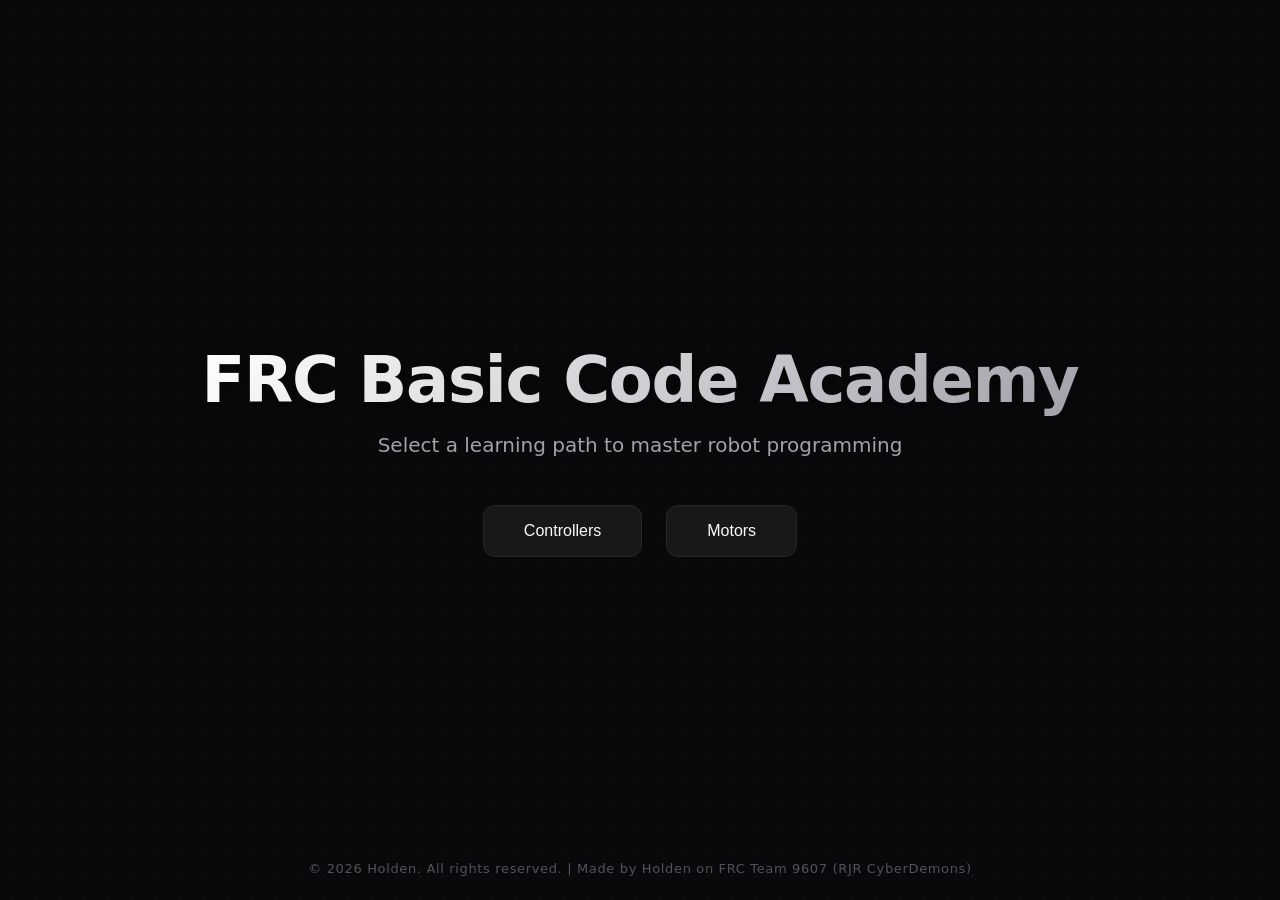
==== commit facb40b7: "Fixed Multiple Issues, reverted back to Dark Dark Theme" ====
--- a/docs/index.html
+++ b/docs/index.html
@@ -5,19 +5,113 @@
     <meta name="viewport" content="width=device-width, initial-scale=1.0">
     <title>FRC Basic Code Academy</title>
     <style>
+        /* --- CSS Variables for Modern Theming --- */
+        :root {
+            --bg-main: #09090b;
+            --bg-panel: #18181b;
+            --bg-editor: #000000;
+            --border-color: #27272a;
+            --border-hover: #3f3f46;
+            --accent-primary: #3b82f6;
+            --accent-primary-hover: #2563eb;
+            --accent-secondary: #eab308;
+            --text-primary: #fafafa;
+            --text-secondary: #a1a1aa;
+            --text-code: #e4e4e7;
+            --success: #22c55e;
+            --error: #ef4444;
+            --radius-lg: 16px;
+            --radius-md: 12px;
+            --radius-sm: 8px;
+            --shadow-glow: 0 0 20px rgba(59, 130, 246, 0.15);
+            --shadow-panel: 0 10px 15px -3px rgba(0, 0, 0, 0.5), 0 4px 6px -4px rgba(0, 0, 0, 0.5);
+            --transition-fast: 0.15s ease-in-out;
+            --transition-bounce: 0.4s cubic-bezier(0.175, 0.885, 0.32, 1.275);
+        }
+
+        /* --- Reset & Base --- */
         * {
             margin: 0;
             padding: 0;
             box-sizing: border-box;
         }
+
         body {
-            font-family: 'Segoe UI', system-ui, -apple-system, sans-serif;
-            background: #1a1d2e;
-            color: #e0e0e0;
+            font-family: 'Inter', 'Segoe UI', system-ui, -apple-system, sans-serif;
+            background: var(--bg-main);
+            color: var(--text-primary);
             height: 100vh;
             overflow: hidden;
             position: relative;
-        }
+            background-image: radial-gradient(circle at center, rgba(255,255,255,0.03) 1px, transparent 1px);
+            background-size: 24px 24px;
+        }
+
+        /* --- Scrollbars --- */
+        ::-webkit-scrollbar {
+            width: 8px;
+            height: 8px;
+        }
+        ::-webkit-scrollbar-track {
+            background: transparent;
+        }
+        ::-webkit-scrollbar-thumb {
+            background: #3f3f46;
+            border-radius: 10px;
+        }
+        ::-webkit-scrollbar-thumb:hover {
+            background: #52525b;
+        }
+
+        h1, h2, h3 {
+            letter-spacing: -0.02em;
+        }
+
+        .btn {
+            background: var(--bg-panel);
+            color: var(--text-primary);
+            border: 1px solid var(--border-color);
+            border-radius: var(--radius-sm);
+            padding: 12px 24px;
+            font-size: 14px;
+            font-weight: 500;
+            cursor: pointer;
+            transition: all var(--transition-fast);
+            display: inline-flex;
+            align-items: center;
+            justify-content: center;
+            gap: 8px;
+        }
+
+        .btn:hover:not(:disabled) {
+            background: #27272a;
+            border-color: var(--border-hover);
+            transform: translateY(-1px);
+            box-shadow: 0 4px 12px rgba(0,0,0,0.2);
+        }
+
+        .btn:active:not(:disabled) {
+            transform: translateY(0);
+        }
+
+        .btn:disabled {
+            opacity: 0.4;
+            cursor: not-allowed;
+        }
+
+        #checkBtn, #doItMyselfBtn, #startControllerBtn, #neoBtn, #krakenBtn {
+            background: var(--accent-primary);
+            color: white;
+            border: none;
+            font-weight: 600;
+        }
+        #checkBtn:hover:not(:disabled), #doItMyselfBtn:hover:not(:disabled), 
+        #startControllerBtn:hover, #neoBtn:hover, #krakenBtn:hover {
+            background: var(--accent-primary-hover);
+            box-shadow: var(--shadow-glow);
+        }
+
+        /* --- Main Menu View --- */
         .menu-view {
             display: flex;
             flex-direction: column;
@@ -25,324 +119,516 @@
             justify-content: center;
             height: 100%;
             width: 100%;
-            background: #1a1d2e;
             text-align: center;
-        }
+            animation: fadeIn 0.5s ease-out;
+        }
+
         .menu-view h1 {
-            font-size: 56px;
-            font-weight: 700;
-            color: #ffc857;
-            margin-bottom: 20px;
-            text-shadow: 0 2px 10px rgba(0,0,0,0.3);
-        }
+            font-size: 64px;
+            font-weight: 800;
+            background: linear-gradient(135deg, #ffffff 0%, #a1a1aa 100%);
+            -webkit-background-clip: text;
+            -webkit-text-fill-color: transparent;
+            margin-bottom: 16px;
+            filter: drop-shadow(0 4px 8px rgba(0,0,0,0.4));
+        }
+
         .menu-view p {
-            font-size: 24px;
-            margin-bottom: 40px;
-            color: #c0c0d0;
-        }
+            font-size: 20px;
+            margin-bottom: 48px;
+            color: var(--text-secondary);
+            font-weight: 400;
+        }
+
         .menu-buttons {
             display: flex;
-            gap: 40px;
-        }
+            gap: 24px;
+        }
+
+        .menu-buttons .btn {
+            font-size: 16px;
+            padding: 16px 40px;
+            border-radius: var(--radius-md);
+            background: var(--bg-panel);
+            border: 1px solid var(--border-color);
+        }
+
+        .menu-buttons .btn:hover {
+            border-color: var(--accent-primary);
+            color: var(--accent-primary);
+        }
+
+        .footer-credits {
+            position: absolute;
+            bottom: 24px;
+            width: 100%;
+            text-align: center;
+            color: #52525b;
+            font-size: 13px;
+            pointer-events: none;
+            letter-spacing: 0.05em;
+        }
+
+        /* --- Teaching View (Editor & Instructions) --- */
         .teaching-view {
             display: none;
             flex-direction: column;
             height: 100%;
             width: 100%;
-        }
+            animation: fadeIn 0.3s ease-out;
+        }
+
         .top-bar {
             display: flex;
             justify-content: space-between;
             align-items: center;
-            padding: 12px 24px;
-            background: #1a1d2e;
-            border-bottom: 1px solid #2a2e42;
-        }
+            padding: 16px 24px;
+            background: rgba(24, 24, 27, 0.7);
+            backdrop-filter: blur(12px);
+            border-bottom: 1px solid var(--border-color);
+            z-index: 10;
+        }
+
         .main-split {
             display: flex;
             flex: 1;
-            gap: 16px;
-            padding: 16px;
+            gap: 20px;
+            padding: 20px;
             overflow: hidden;
-        }
+            max-width: 1600px;
+            margin: 0 auto;
+            width: 100%;
+        }
+
         .editor-panel, .instructions-panel {
-            background: #202433;
-            border-radius: 12px;
-            border: 1px solid #2a2e42;
+            background: var(--bg-panel);
+            border-radius: var(--radius-lg);
+            border: 1px solid var(--border-color);
             display: flex;
             flex-direction: column;
             overflow: hidden;
-            box-shadow: 0 4px 12px rgba(0,0,0,0.2);
-        }
-        .editor-panel { flex: 7; }
-        .instructions-panel { flex: 3; }
+            box-shadow: var(--shadow-panel);
+        }
+
+        .editor-panel { flex: 6.5; }
+        .instructions-panel { flex: 3.5; }
+
         .panel-header {
-            padding: 12px 16px;
-            background: #202433;
-            border-bottom: 1px solid #2a2e42;
+            padding: 16px 20px;
+            background: rgba(255, 255, 255, 0.02);
+            border-bottom: 1px solid var(--border-color);
             font-weight: 600;
-            color: #ffc857;
-            font-size: 16px;
-        }
+            color: var(--text-primary);
+            font-size: 14px;
+            display: flex;
+            align-items: center;
+            gap: 8px;
+        }
+
+        .panel-header::before {
+            content: '';
+            display: block;
+            width: 8px;
+            height: 8px;
+            border-radius: 50%;
+            background: var(--accent-secondary);
+        }
+
         textarea {
             flex: 1;
-            background: #0f111a;
-            color: #f0f0f0;
-            font-family: 'Consolas', monospace;
-            font-size: 14px;
-            padding: 12px;
+            background: var(--bg-editor);
+            color: var(--text-code);
+            font-family: 'JetBrains Mono', 'Fira Code', 'Consolas', monospace;
+            font-size: 15px;
+            line-height: 1.6;
+            padding: 20px;
             border: none;
             resize: none;
             outline: none;
-        }
+            transition: background 0.3s;
+        }
+        
+        textarea:focus {
+            background: #050505;
+        }
+
         .editor-actions {
-            padding: 12px;
+            padding: 12px 20px;
             text-align: right;
-            border-top: 1px solid #2a2e42;
-        }
+            background: var(--bg-panel);
+            border-top: 1px solid var(--border-color);
+        }
+
         .instructions-area {
             flex: 1;
-            padding: 16px;
+            padding: 24px;
             overflow-y: auto;
-            background: #0f111a;
-            font-size: 14px;
-            line-height: 1.5;
+            background: var(--bg-panel);
+            font-size: 15px;
+            line-height: 1.7;
+            color: var(--text-secondary);
             white-space: pre-wrap;
         }
+
+        .instructions-area h2 {
+            color: var(--text-primary);
+            margin-bottom: 8px;
+        }
+
         .button-group {
-            padding: 12px;
+            padding: 20px;
             display: flex;
             flex-direction: column;
-            gap: 10px;
-            border-top: 1px solid #2a2e42;
-        }
+            gap: 12px;
+            background: rgba(0,0,0,0.2);
+            border-top: 1px solid var(--border-color);
+        }
+
+        .button-group .btn {
+            padding: 14px;
+            font-size: 15px;
+        }
+
         .feedback {
-            padding: 8px 16px;
-            font-style: italic;
-            color: #aaa;
-            background: #1a1d2e;
-            border-top: 1px solid #2a2e42;
-            font-size: 12px;
-        }
-        .btn {
-            background: #2c3e66;
-            color: white;
-            border: none;
-            border-radius: 40px;
-            padding: 10px 28px;
-            font-size: 14px;
-            font-weight: 600;
-            cursor: pointer;
-            transition: all 0.2s cubic-bezier(0.2, 0.9, 0.4, 1.1);
-            box-shadow: 0 2px 5px rgba(0,0,0,0.2);
-        }
-        .btn:hover:not(:disabled) {
-            background: #3e5a8a;
-            transform: scale(1.05);
-            box-shadow: 0 5px 12px rgba(0,0,0,0.3);
-        }
-        .btn:active:not(:disabled) {
-            transform: scale(0.98);
-        }
-        .btn:disabled {
-            opacity: 0.5;
-            transform: none;
-            cursor: not-allowed;
-            box-shadow: none;
-        }
+            padding: 12px 20px;
+            color: var(--accent-secondary);
+            background: var(--bg-panel);
+            border-top: 1px solid var(--border-color);
+            font-size: 13px;
+            font-weight: 500;
+            text-align: center;
+        }
+
+        /* --- Modal (Review & Solution) --- */
         .modal {
             display: none;
             position: fixed;
             top: 0; left: 0;
             width: 100%; height: 100%;
-            background: rgba(0,0,0,0.8);
-            backdrop-filter: blur(4px);
+            background: rgba(0,0,0,0.6);
+            backdrop-filter: blur(8px);
             justify-content: center;
             align-items: center;
             z-index: 1000;
-        }
+            animation: fadeIn 0.2s ease-out;
+        }
+
         .modal-content {
-            background: #151828;
-            border: 1px solid #3a3e5a;
-            border-radius: 12px;
-            width: 900px;
-            max-width: 95%;
-            max-height: 85%;
+            background: var(--bg-panel);
+            border: 1px solid var(--border-color);
+            border-radius: var(--radius-lg);
+            width: 1000px;
+            max-width: 95vw;
+            max-height: 85vh;
             display: flex;
             flex-direction: column;
-            box-shadow: 0 20px 40px rgba(0,0,0,0.7);
+            box-shadow: 0 25px 50px -12px rgba(0, 0, 0, 0.7);
             overflow: hidden;
-        }
+            animation: slideUp 0.3s var(--transition-bounce);
+        }
+
         .modal-header {
-            padding: 20px 24px;
-            background: #1a1d2e;
-            border-bottom: 2px solid #2a2e42;
+            padding: 24px;
+            background: rgba(255,255,255,0.02);
+            border-bottom: 1px solid var(--border-color);
             display: flex;
             flex-direction: column;
-            align-items: flex-start;
             position: relative;
         }
+
         .modal-header .title {
-            color: #ffc857;
-            font-weight: 800;
-            font-size: 22px;
-            letter-spacing: 1px;
-        }
+            color: var(--text-primary);
+            font-weight: 700;
+            font-size: 20px;
+        }
+
         .modal-header .subtitle {
-            color: #ffffff;
-            font-size: 16px;
-            margin-top: 4px;
-        }
+            color: var(--text-secondary);
+            font-size: 14px;
+            margin-top: 6px;
+        }
+
         .close-btn {
             position: absolute;
-            top: 20px;
+            top: 24px;
             right: 24px;
             background: none;
             border: none;
-            color: #fff;
-            font-size: 28px;
+            color: var(--text-secondary);
+            font-size: 24px;
             cursor: pointer;
             line-height: 1;
-            transition: transform 0.1s;
-        }
+            transition: color 0.2s;
+        }
+
         .close-btn:hover {
-            transform: scale(1.2);
-            color: #ffc857;
-        }
+            color: var(--error);
+        }
+
         .modal-split {
             display: flex;
             flex-direction: row;
             flex: 1;
             overflow: hidden;
         }
+
         .modal-left-col {
             flex: 7;
             display: flex;
             flex-direction: column;
             overflow: hidden;
-        }
+            background: var(--bg-editor);
+        }
+
         .modal-code-area {
             flex: 1;
-            background: #0f111a;
-            padding: 20px;
-            margin: 16px;
-            border-radius: 8px;
-            border: 1px solid #3e5a8a;
-            font-family: 'Consolas', monospace;
+            padding: 24px;
+            font-family: 'JetBrains Mono', 'Fira Code', 'Consolas', monospace;
             font-size: 14px;
-            line-height: 1.6;
+            line-height: 1.7;
             overflow-y: auto;
             white-space: pre-wrap;
-        }
-        .success-box {
-            display: none;
-            margin: 0 16px 16px 16px;
-            padding: 20px;
-            background: #10151c;
-            border: 2px solid #4ade80;
-            border-radius: 8px;
-            text-align: center;
-        }
-        .success-box.active {
-            display: block;
-        }
+            color: var(--text-code);
+        }
+
         .modal-review-panel {
             flex: 3;
             padding: 24px;
             display: flex;
             flex-direction: column;
-            border-left: 1px solid #2a2e42;
-            background: #151828;
-        }
+            border-left: 1px solid var(--border-color);
+            background: var(--bg-panel);
+        }
+
         .review-title {
-            color: #ffc857;
-            font-size: 18px;
-            font-weight: bold;
+            color: var(--text-primary);
+            font-size: 16px;
+            font-weight: 600;
+            margin-bottom: 24px;
+        }
+
+        .color-key-label {
+            font-weight: 600;
+            color: var(--text-secondary);
             margin-bottom: 16px;
-        }
-        .color-key-label {
-            font-weight: bold;
-            color: #fff;
+            font-size: 13px;
+            text-transform: uppercase;
+            letter-spacing: 0.05em;
+        }
+
+        .color-key-item {
             margin-bottom: 12px;
-            font-size: 15px;
-        }
-        .color-key-item {
-            margin-bottom: 10px;
             font-size: 14px;
-            color: #c0c0d0;
+            color: var(--text-primary);
             display: flex;
             align-items: center;
-        }
+            background: rgba(255,255,255,0.03);
+            padding: 8px 12px;
+            border-radius: var(--radius-sm);
+            border: 1px solid rgba(255,255,255,0.05);
+        }
+
         .color-icon {
             display: inline-block;
-            width: 16px;
+            width: 20px;
             text-align: center;
-            margin-right: 8px;
+            margin-right: 12px;
             font-weight: bold;
-        }
-        .hl-green { color: #4ade80; }
-        .hl-red { color: #f87171; }
-        .hl-blue { color: #3b82f6; }
-        ::-webkit-scrollbar {
-            width: 8px;
-            height: 8px;
-        }
-        ::-webkit-scrollbar-track {
-            background: #1a1d2e;
-        }
-        ::-webkit-scrollbar-thumb {
-            background: #3e5a8a;
-            border-radius: 10px;
-        }
-        ::-webkit-scrollbar-thumb:hover {
-            background: #5a7dab;
-        }
-        .footer-credits {
-            position: absolute;
-            bottom: 15px;
-            width: 100%;
+            font-size: 16px;
+        }
+
+        .hl-green { color: var(--success); }
+        .hl-red { color: var(--error); }
+        .hl-blue { color: var(--text-secondary); font-style: italic; }
+
+        .success-box {
+            display: none;
+            margin: 0;
+            padding: 20px;
+            background: rgba(34, 197, 94, 0.1);
+            border-top: 1px solid rgba(34, 197, 94, 0.2);
             text-align: center;
-            color: #4b5563;
-            font-size: 12px;
-            pointer-events: none;
+        }
+
+        .success-box.active {
+            display: block;
+            animation: slideUp 0.3s ease;
+        }
+
+        /* --- Modern Component Library Custom Styles --- */
+        .api-container {
+            display: flex;
+            flex-direction: column;
+            gap: 20px;
+            padding: 4px;
+        }
+
+        .api-tabs {
+            display: flex;
+            gap: 8px;
+            border-bottom: 1px solid var(--border-color);
+            padding-bottom: 12px;
+        }
+
+        .api-tab-btn {
+            background: transparent;
+            border: none;
+            color: var(--text-secondary);
+            font-size: 14px;
+            font-weight: 600;
+            padding: 8px 16px;
+            cursor: pointer;
+            border-radius: var(--radius-sm);
+            transition: all var(--transition-fast);
+        }
+
+        .api-tab-btn:hover {
+            color: var(--text-primary);
+            background: rgba(255, 255, 255, 0.04);
+        }
+
+        .api-tab-btn.active {
+            color: var(--accent-primary);
+            background: rgba(59, 130, 246, 0.1);
+        }
+
+        .api-panel {
+            display: none;
+            flex-direction: column;
+            gap: 16px;
+            animation: fadeIn 0.25s ease-out;
+        }
+
+        .api-panel.active {
+            display: flex;
+        }
+
+        .api-card {
+            background: rgba(255, 255, 255, 0.02);
+            border: 1px solid var(--border-color);
+            border-radius: var(--radius-md);
+            padding: 16px;
+            transition: border-color var(--transition-fast);
+        }
+
+        .api-card:hover {
+            border-color: #333338;
+        }
+
+        .api-card-title {
+            display: flex;
+            align-items: center;
+            justify-content: space-between;
+            margin-bottom: 12px;
+        }
+
+        .api-namespace {
+            font-family: 'JetBrains Mono', monospace;
+            font-size: 15px;
+            font-weight: 700;
+            color: var(--text-primary);
+        }
+
+        .api-badge {
+            font-size: 11px;
+            font-weight: 700;
+            text-transform: uppercase;
+            letter-spacing: 0.05em;
+            padding: 4px 8px;
+            border-radius: 4px;
+        }
+
+        .badge-core { background: rgba(59, 130, 246, 0.15); color: #60a5fa; }
+        .badge-rev { background: rgba(234, 179, 8, 0.15); color: #facc15; }
+        .badge-ctre { background: rgba(168, 85, 247, 0.15); color: #c084fc; }
+        .badge-misc { background: rgba(14, 165, 233, 0.15); color: #38bdf8; }
+
+        .api-class-list {
+            display: flex;
+            flex-direction: column;
+            gap: 8px;
+            list-style: none;
+        }
+
+        .api-class-item {
+            display: flex;
+            align-items: baseline;
+            gap: 12px;
+            font-size: 14px;
+        }
+
+        .api-class-name {
+            font-family: 'JetBrains Mono', monospace;
+            color: var(--accent-primary);
+            background: rgba(59, 130, 246, 0.06);
+            padding: 2px 6px;
+            border-radius: 4px;
+            font-size: 13px;
+            font-weight: 500;
+            white-space: nowrap;
+        }
+
+        .api-class-desc {
+            color: var(--text-secondary);
+            line-height: 1.4;
+        }
+
+        /* --- Animations --- */
+        @keyframes fadeIn {
+            from { opacity: 0; }
+            to { opacity: 1; }
+        }
+        
+        @keyframes slideUp {
+            from { opacity: 0; transform: translateY(20px); }
+            to { opacity: 1; transform: translateY(0); }
         }
     </style>
 </head>
 <body>
 <div id="mainMenu" class="menu-view">
     <h1>FRC Basic Code Academy</h1>
-    <p>Choose a Category</p>
+    <p>Select a learning path to master robot programming</p>
     <div class="menu-buttons">
         <button id="menuControllersBtn" class="btn">Controllers</button>
         <button id="menuMotorsBtn" class="btn">Motors</button>
     </div>
     <div class="footer-credits">
-        &copy; 2026 Holden. All rights reserved. | Project Affiliation: FRC Team 9607 (RJR CyberDemons)
+        &copy; 2026 Holden. All rights reserved. | Made by Holden on FRC Team 9607 (RJR CyberDemons)
     </div>
 </div>
 
 <div id="teachingView" class="teaching-view">
     <div class="top-bar">
-        <button id="mainMenuBtn" class="btn">← Main Menu</button>
-        <button id="libsBtn" class="btn">Libraries</button>
+        <button id="mainMenuBtn" class="btn">
+            <svg width="16" height="16" viewBox="0 0 24 24" fill="none" stroke="currentColor" stroke-width="2"><path d="M19 12H5M12 19l-7-7 7-7"/></svg>
+            Main Menu
+        </button>
+        <button id="libsBtn" class="btn">
+            <svg width="16" height="16" viewBox="0 0 24 24" fill="none" stroke="currentColor" stroke-width="2"><path d="M4 19.5v-15A2.5 2.5 0 0 1 6.5 2H20v20H6.5a2.5 2.5 0 0 1 0-5H20"/></svg>
+            API Libraries
+        </button>
     </div>
     <div class="main-split">
         <div class="editor-panel">
-            <div class="panel-header">Your Code (Edit here)</div>
+            <div class="panel-header">Workspace</div>
             <textarea id="codeEditor" spellcheck="false"></textarea>
             <div class="editor-actions">
-                <button id="resetSkeletonBtn" class="btn">Reset Skeleton</button>
+                <button id="resetSkeletonBtn" class="btn">
+                    <svg width="14" height="14" viewBox="0 0 24 24" fill="none" stroke="currentColor" stroke-width="2"><path d="M3 12a9 9 0 1 0 9-9 9.75 9.75 0 0 0-6.74 2.74L3 8"/><path d="M3 3v5h5"/></svg>
+                    Reset Code
+                </button>
             </div>
         </div>
         <div class="instructions-panel">
             <div class="panel-header" id="categoryTitle">Learning Guide</div>
             <div id="instructionsArea" class="instructions-area"></div>
             <div class="button-group">
-                <button id="doItMyselfBtn" class="btn">Do It Myself</button>
-                <button id="checkBtn" class="btn" disabled>Check My Code</button>
-                <button id="solutionBtn" class="btn" disabled>Solution</button>
+                <button id="doItMyselfBtn" class="btn">Start Coding</button>
+                <button id="checkBtn" class="btn" disabled>Verify Code</button>
+                <button id="solutionBtn" class="btn" disabled>View Solution</button>
             </div>
-            <div id="feedbackLabel" class="feedback">Select a lesson and press 'Do It Myself' to start coding.</div>
+            <div id="feedbackLabel" class="feedback">Select a lesson to begin.</div>
         </div>
     </div>
 </div>
@@ -357,15 +643,16 @@
         <div class="modal-split">
             <div class="modal-left-col">
                 <div id="modalCodeArea" class="modal-code-area"></div>
+                
                 <div id="successBox" class="success-box"></div>
             </div>
 
             <div id="modalReviewPanel" class="modal-review-panel">
-                <div class="review-title">Review Panel</div>
-                <div class="color-key-label">Color Key:</div>
-                <div class="color-key-item"><span class="color-icon hl-green">✔</span> <span>Correct Code</span></div>
-                <div class="color-key-item"><span class="color-icon hl-red">✘</span> <span>Errors to Fix</span></div>
-                <div class="color-key-item"><span class="color-icon hl-blue">💬</span> <span>Comments</span></div>
+                <div class="review-title">Diagnostics</div>
+                <div class="color-key-label">Syntax Legend</div>
+                <div class="color-key-item"><span class="color-icon hl-green">✓</span> <span>Correct Code</span></div>
+                <div class="color-key-item"><span class="color-icon hl-red">✕</span> <span>Errors / Missing</span></div>
+                <div class="color-key-item"><span class="color-icon hl-blue">/</span> <span>Comments</span></div>
             </div>
         </div>
     </div>
@@ -373,13 +660,10 @@
 
 <script>
     // ---------- State and Navigation ----------
-    let selectedCategory = null;      // "Controllers" or "Motors"
-    let selectedMotor = null;         // "NEO" or "Kraken"
-    let selectedMotorLesson = null;   // "Define", "Activate", "Tank", "Tank6"
-    let normalInstructions = "";
+    let selectedCategory = null;      
+    let selectedMotor = null;         
+    let selectedMotorLesson = null;
     let editor = document.getElementById('codeEditor');
-    let editorEditable = false;
-
     let historyStack = [];
 
     const mainMenuDiv = document.getElementById('mainMenu');
@@ -412,7 +696,6 @@
         teachingViewDiv.style.display = 'flex';
         editor.value = "// Select a lesson from the side menu to begin.";
         editor.readOnly = true;
-        editorEditable = false;
         categoryTitle.innerText = "Learning Guide";
         instructionsArea.innerHTML = "";
         doItMyselfBtn.disabled = true;
@@ -432,14 +715,14 @@
         if (editor) editor.readOnly = true;
     }
 
-    // ---------- Sub‑menus ----------
+    // ---------- Sub-menus ----------
     function showControllersLessonMenu() {
         historyStack.push('controllersLessonMenu');
         instructionsArea.innerHTML = `
             <div style="display: flex; flex-direction: column; align-items: center; justify-content: center; height: 100%;">
-                <h2 style="color: #ffc857;">Controllers Lesson</h2>
-                <p style="margin: 10px 0; text-align: center;">Learn how to define a CommandXboxController in your robot code.</p>
-                <button class="btn" id="startControllerBtn" style="margin: 20px;">Start Controller Lesson</button>
+                <h2 style="color: var(--text-primary); margin-bottom: 8px;">Controllers Lesson</h2>
+                <p style="text-align: center; color: var(--text-secondary); margin-bottom: 24px;">Learn how to define a CommandXboxController in your robot code.</p>
+                <button class="btn" id="startControllerBtn">Start Controller Lesson</button>
             </div>
         `;
         categoryTitle.innerText = "Select Lesson";
@@ -450,8 +733,8 @@
         historyStack.push('motorTypeMenu');
         instructionsArea.innerHTML = `
             <div style="display: flex; flex-direction: column; align-items: center; justify-content: center; height: 100%;">
-                <h2 style="color: #ffc857; margin-bottom: 20px;">Select Motor Type</h2>
-                <div style="display: flex; flex-direction: column; gap: 20px;">
+                <h2 style="color: var(--text-primary); margin-bottom: 24px;">Select Motor Type</h2>
+                <div style="display: flex; flex-direction: column; gap: 16px; width: 100%; max-width: 250px;">
                     <button class="btn" id="neoBtn">NEO Motor (REV)</button>
                     <button class="btn" id="krakenBtn">Kraken Motor (CTRE)</button>
                 </div>
@@ -466,9 +749,9 @@
         historyStack.push('motorLessonMenu');
         instructionsArea.innerHTML = `
             <div style="display: flex; flex-direction: column; align-items: center; justify-content: center; height: 100%;">
-                <h2 style="color: #ffc857;">Select Motor Lesson</h2>
-                <p style="margin-bottom: 10px;">Motor: ${selectedMotor}</p>
-                <div style="display: flex; flex-direction: column; gap: 15px; margin: 20px;">
+                <h2 style="color: var(--text-primary); margin-bottom: 8px;">Select Motor Lesson</h2>
+                <p style="margin-bottom: 24px; color: var(--accent-secondary); font-size: 13px; font-weight: 600; text-transform: uppercase;">Target: ${selectedMotor}</p>
+                <div style="display: flex; flex-direction: column; gap: 12px; width: 100%;">
                     <button class="btn" id="defineLesson">1. Define a Motor</button>
                     <button class="btn" id="activateLesson">2. Activate a Single Motor</button>
                     <button class="btn" id="tankLesson">3. 2 Motor Tank Drive (Arcade)</button>
@@ -489,13 +772,12 @@
         categoryTitle.innerText = "Controllers | Define Xbox Controllers";
         editor.value = getControllersSolution();
         editor.readOnly = true;
-        editorEditable = false;
-        instructionsArea.innerText = "Task: Add two CommandXboxController variables to the Robot class.\n\nName them:\n  - driverController (port 0)\n  - operatorController (port 1)\n\nPress 'Do It Myself', then write the declarations.";
+        instructionsArea.innerHTML = "<h3 style='color: var(--text-primary); margin-bottom: 12px;'>Task Requirements:</h3><p>Add two CommandXboxController variables to the Robot class.</p><br><p><strong>Name them:</strong></p><ul style='margin-left: 20px; margin-top: 8px;'><li>driverController (port 0)</li><li>operatorController (port 1)</li></ul><br><p style='color: var(--accent-primary); font-weight: 500;'>Press 'Start Coding', then write the declarations.</p>";
         doItMyselfBtn.disabled = false;
         checkBtn.disabled = true;
         solutionBtn.disabled = true;
         resetSkeletonBtn.disabled = true;
-        feedbackLabel.innerText = "Press 'Do It Myself' to start coding.";
+        feedbackLabel.innerText = "Press 'Start Coding' to begin.";
     }
 
     function startMotorLesson() {
@@ -509,29 +791,28 @@
         categoryTitle.innerText = `${selectedMotor} | ${lessonName}`;
         editor.value = getMotorSolution();
         editor.readOnly = true;
-        editorEditable = false;
         
         const isNEO = selectedMotor === "NEO";
         const motorClass = isNEO ? "SparkMax" : "TalonFX";
         
-        let sb = `Task: ${lessonName}\n\n`;
+        let sb = `<h3 style='color: var(--text-primary); margin-bottom: 12px;'>Task: ${lessonName}</h3><p>`;
         if (selectedMotorLesson === "Define") {
-            sb += `Declare and instantiate a ${motorClass} variable inline.\nName: m_motor, CAN ID: 1`;
+            sb += `Declare and instantiate a <strong>${motorClass}</strong> variable inline.<br><br>Name: m_motor<br>CAN ID: 1`;
         } else if (selectedMotorLesson === "Activate") {
-            sb += "Add motor declaration and bind operatorController button B.\nRun motor at 0.5 speed when held and stop when released.";
+            sb += "Add motor declaration and bind operatorController button B.<br>Run motor at 0.5 speed when held and stop when released.";
         } else if (selectedMotorLesson === "Tank") {
-            sb += "Add left/right motor declarations and implement arcade drive in teleopPeriodic().\nLeft ID 1, Right ID 2.";
+            sb += "Add left/right motor declarations and implement arcade drive in teleopPeriodic().<br><br>Left ID: 1<br>Right ID: 2.";
         } else {
             sb += "Declare 3 left and 3 right motors. Set followers properly and configure inverted sides. Bind arcade drive axes to teleopPeriodic.";
         }
-        sb += "\n\nPress 'Do It Myself', then write the missing code.";
-        
-        instructionsArea.innerText = sb;
+        sb += "</p><br><p style='color: var(--accent-primary); font-weight: 500;'>Press 'Start Coding', then write the missing code.</p>";
+        instructionsArea.innerHTML = sb;
+        
         doItMyselfBtn.disabled = false;
         checkBtn.disabled = true;
         solutionBtn.disabled = true;
         resetSkeletonBtn.disabled = true;
-        feedbackLabel.innerText = "Press 'Do It Myself' to start coding.";
+        feedbackLabel.innerText = "Press 'Start Coding' to begin.";
     }
 
     // ----- Code Generators -----
@@ -548,9 +829,7 @@
 import com.revrobotics.spark.SparkMax;
 import com.revrobotics.spark.SparkLowLevel.MotorType;
 import com.revrobotics.spark.SparkBase.PersistMode;
-
 public class Robot extends TimedRobot {
-  // 1. Define your 6 Motor Controllers (NEOs use Brushless)
   private static final int kLeftLeadID = 1;
   private static final int kLeftFollow1ID = 2;
   private static final int kLeftFollow2ID = 3;
@@ -567,10 +846,8 @@
 
   private final XboxController m_controller = new XboxController(0);
   private DifferentialDrive m_robotDrive;
-
   @Override
   public void robotInit() {
-    // Initialize motors
     m_leftLead = new SparkMax(kLeftLeadID, MotorType.kBrushless);
     m_leftFollow1 = new SparkMax(kLeftFollow1ID, MotorType.kBrushless);
     m_leftFollow2 = new SparkMax(kLeftFollow2ID, MotorType.kBrushless);
@@ -578,26 +855,18 @@
     m_rightLead = new SparkMax(kRightLeadID, MotorType.kBrushless);
     m_rightFollow1 = new SparkMax(kRightFollow1ID, MotorType.kBrushless);
     m_rightFollow2 = new SparkMax(kRightFollow2ID, MotorType.kBrushless);
-
-    // Set Followers so only the lead motors need direct commands
     m_leftFollow1.follow(m_leftLead);
     m_leftFollow2.follow(m_leftLead);
     m_rightFollow1.follow(m_rightLead);
     m_rightFollow2.follow(m_rightLead);
 
-    // Invert the right side motors so they spin opposite the left side
     m_rightLead.setInverted(true);
 
-    // Initialize the WPILib DifferentialDrive object
     m_robotDrive = new DifferentialDrive(m_leftLead, m_rightLead);
-  }
+}
 
   @Override
   public void teleopPeriodic() {
-    // Drive using a single controller joystick (e.g., Left Stick)
-    // XboxController.getLeftY() controls forward/backward (Throttle)
-    // XboxController.getLeftX() controls left/right (Turn)
-    
     m_robotDrive.arcadeDrive(-m_controller.getLeftY(), m_controller.getLeftX());
   }
 }`;
@@ -610,9 +879,7 @@
 import com.ctre.phoenix6.controls.DutyCycleOut;
 import com.ctre.phoenix6.signals.InvertedValue;
 import com.ctre.phoenix6.configs.MotorOutputConfigs;
-
 public class Robot extends TimedRobot {
-  // 1. Define your 6 Motor Controllers (Kraken uses TalonFX)
   private static final int kLeftLeadID = 1;
   private static final int kLeftFollow1ID = 2;
   private static final int kLeftFollow2ID = 3;
@@ -623,39 +890,33 @@
   private final TalonFX m_leftLead = new TalonFX(kLeftLeadID);
   private final TalonFX m_leftFollow1 = new TalonFX(kLeftFollow1ID);
   private final TalonFX m_leftFollow2 = new TalonFX(kLeftFollow2ID);
-  
   private final TalonFX m_rightLead = new TalonFX(kRightLeadID);
   private final TalonFX m_rightFollow1 = new TalonFX(kRightFollow1ID);
   private final TalonFX m_rightFollow2 = new TalonFX(kRightFollow2ID);
 
   private final XboxController m_controller = new XboxController(0);
-
   @Override
   public void robotInit() {
-    // Set Followers so only the lead motors need direct commands
     m_leftFollow1.setControl(new Follower(m_leftLead.getDeviceID(), false));
     m_leftFollow2.setControl(new Follower(m_leftLead.getDeviceID(), false));
     m_rightFollow1.setControl(new Follower(m_rightLead.getDeviceID(), false));
     m_rightFollow2.setControl(new Follower(m_rightLead.getDeviceID(), false));
 
-    // Invert the right side motors so they spin opposite the left side
     var rightConfig = new MotorOutputConfigs();
     rightConfig.Inverted = InvertedValue.Clockwise_Positive;
     m_rightLead.getConfigurator().apply(rightConfig);
-  }
+}
 
   @Override
   public void teleopPeriodic() {
-    // Drive using a single controller joystick (e.g., Left Stick)
     double forward = -m_controller.getLeftY();
     double turn = m_controller.getLeftX();
-    
     double leftSpeed = MathUtil.clamp(forward + turn, -1.0, 1.0);
     double rightSpeed = MathUtil.clamp(forward - turn, -1.0, 1.0);
 
     m_leftLead.setControl(new DutyCycleOut(leftSpeed));
     m_rightLead.setControl(new DutyCycleOut(rightSpeed));
-  }
+}
 }`;
             }
         }
@@ -670,12 +931,11 @@
         let sol = "import edu.wpi.first.wpilibj.TimedRobot;\nimport edu.wpi.first.wpilibj2.command.CommandXboxController;\n";
         if (selectedMotorLesson === "Activate") sol += "import edu.wpi.first.wpilibj2.command.RunCommand;\nimport edu.wpi.first.wpilibj2.command.InstantCommand;\n";
         else if (selectedMotorLesson === "Tank") sol += "import edu.wpi.first.math.MathUtil;\n";
-        
         sol += motorImport + "\n";
         if (!isNEO) sol += controlImport;
         if (isNEO && (selectedMotorLesson === "Define" || selectedMotorLesson === "Activate")) sol += "import com.revrobotics.spark.SparkLowLevel.MotorType;\n";
-        
         sol += "\npublic class Robot extends TimedRobot {\n";
+        
         if (selectedMotorLesson === "Define" || selectedMotorLesson === "Activate") {
             sol += `    // Motor Declaration\n    private final ${motorClass} m_motor = new ${motorClass}${motorParams1};\n`;
         } else {
@@ -683,7 +943,6 @@
             sol += `    private final ${motorClass} m_rightMotor = new ${motorClass}${motorParams2};\n`;
         }
         sol += "    private final CommandXboxController driverController = new CommandXboxController(0);\n    private final CommandXboxController operatorController = new CommandXboxController(1);\n\n";
-        
         if (selectedMotorLesson === "Define") {
             sol += "    @Override\n    public void robotInit() { }\n";
         } else if (selectedMotorLesson === "Activate") {
@@ -693,7 +952,7 @@
             sol += isNEO ? "                m_motor.set(0.0);\n" : "                m_motor.setControl(new DutyCycleOut(0.0));\n";
             sol += "            }));\n    }\n";
         } else {
-            sol += "    @Override\n    public void teleopPeriodic() {\n        // Arcade Drive Math\n        double forward = -driverController.getLeftY();\n        double turn = driverController.getLeftX();\n        double leftSpeed = forward + turn;\n        double rightSpeed = forward - turn;\n        leftSpeed = MathUtil.clamp(leftSpeed, -1.0, 1.0);\n        rightSpeed = MathUtil.clamp(rightSpeed, -1.0, 1.0);\n";
+            sol += "    @Override\n    public void teleopPeriodic() {\n        double forward = -driverController.getLeftY();\n        double turn = driverController.getLeftX();\n        double leftSpeed = forward + turn;\n        double rightSpeed = forward - turn;\n        leftSpeed = MathUtil.clamp(leftSpeed, -1.0, 1.0);\n        rightSpeed = MathUtil.clamp(rightSpeed, -1.0, 1.0);\n";
             if (isNEO) {
                 sol += "        m_leftMotor.set(leftSpeed);\n        m_rightMotor.set(rightSpeed);\n";
             } else {
@@ -723,7 +982,6 @@
                 skeleton += motorImport + "\n";
                 if (!isNEO) skeleton += controlImport + "\n";
                 if (isNEO && (selectedMotorLesson !== "Tank")) skeleton += "import com.revrobotics.spark.SparkLowLevel.MotorType;\n";
-                
                 skeleton += "\npublic class Robot extends TimedRobot {\n    // TODO: Add motor declarations (inline) here\n    // TODO: Add controller declarations (inline) here\n\n";
                 if (selectedMotorLesson === "Define") skeleton += "    @Override\n    public void robotInit() { }\n";
                 else if (selectedMotorLesson === "Activate") skeleton += "    @Override\n    public void robotInit() {\n        // TODO: Bind operatorController button B\n    }\n";
@@ -734,32 +992,37 @@
         }
         
         editor.readOnly = false;
-        editorEditable = true;
+        editor.focus();
+        
         checkBtn.disabled = false;
         solutionBtn.disabled = false;
         resetSkeletonBtn.disabled = false;
         feedbackLabel.innerText = "Skeleton loaded. Fill in the missing parts.";
     }
 
-    // ---------- Reusable Success Box Logic ----------
+    // ---------- NEW Dynamic Success Box Logic ----------
     function triggerSuccessBox(isPerfect) {
         if (isPerfect) {
-            successBox.classList.add('active');
-            let buttonsHtml = `<button id="modalMainMenuBtn" class="btn" style="margin-top: 15px;">Main Menu</button>`;
+            let buttonsHtml = `<button id="modalMainMenuBtn" class="btn" style="margin-top: 12px; background: var(--bg-panel);">Return to Main Menu</button>`;
             
-            // If the user is in a motors lesson, offer them the ability to return to the motor selection
+            // Inject the Motor Selection button if the user is in a motors lesson
             if (selectedCategory === "Motors") {
-                buttonsHtml += `<button id="modalMotorMenuBtn" class="btn" style="margin-top: 15px; margin-left: 10px;">Motor Selection</button>`;
+                buttonsHtml += `<button id="modalMotorMenuBtn" class="btn" style="margin-top: 12px; margin-left: 12px; background: var(--bg-panel);">Motor Selection</button>`;
             }
             
             successBox.innerHTML = `
-                <span style="color: #4ade80; font-weight: bold; font-size: 18px;">✅ Code is Correct!</span><br>
+                <span style="color: var(--success); font-weight: bold; font-size: 18px; display: flex; align-items: center; justify-content: center; gap: 8px;">
+                    <svg width="24" height="24" viewBox="0 0 24 24" fill="none" stroke="currentColor" stroke-width="3" stroke-linecap="round"><path d="M20 6 9 17l-5-5"/></svg>
+                    Code is Correct!
+                </span><br>
                 <div style="display: flex; justify-content: center; flex-wrap: wrap;">
                     ${buttonsHtml}
                 </div>
             `;
             
-            // Attach event listeners dynamically to the new buttons
+            successBox.classList.add('active');
+            
+            // Re-bind event listeners for dynamically injected buttons
             document.getElementById('modalMainMenuBtn').addEventListener('click', () => {
                 closeModal();
                 showMainMenu();
@@ -768,16 +1031,15 @@
             if (selectedCategory === "Motors") {
                 document.getElementById('modalMotorMenuBtn').addEventListener('click', () => {
                     closeModal();
-                    // Reset the editor state
-                    editor.value = "// Select a lesson from the menu above to begin.";
+                    // Reset Editor UI before switching screen
+                    editor.value = "// Select a lesson from the side menu to begin.";
                     editor.readOnly = true;
-                    editorEditable = false;
                     doItMyselfBtn.disabled = true;
                     checkBtn.disabled = true;
                     solutionBtn.disabled = true;
                     resetSkeletonBtn.disabled = true;
                     feedbackLabel.innerText = "Choose a lesson from the menu above.";
-                    // Route user to Motor Selection View
+                    
                     showMotorTypeMenu();
                 });
             }
@@ -791,27 +1053,21 @@
         const userCode = editor.value;
         const solution = selectedCategory === "Controllers" ? getControllersSolution() : getMotorSolution();
         const solutionLines = solution.split(/\r?\n/).map(l => l.trim());
-        const userLinesRaw = userCode.split(/\r?\n/);
-        const userLinesTrimmed = userLinesRaw.map(l => l.trim());
+        const userLines = userCode.split(/\r?\n/);
         let lessonInfo = selectedCategory === "Controllers" ? "Controllers" : `${selectedMotor} / ${selectedMotorLesson}`;
 
-        // Verify if 100% correct
-        let perfect = true;
-        if (userLinesTrimmed.length !== solutionLines.length) {
-            perfect = false;
-        } else {
-            for (let i = 0; i < userLinesTrimmed.length; i++) {
-                if (userLinesTrimmed[i] !== solutionLines[i]) {
-                    perfect = false;
-                    break;
-                }
-            }
-        }
+        // Robust Perfection Check: trims the full block to ignore trailing whitespace
+        const userCodeClean = userCode.trim();
+        const solCodeClean = solution.trim();
+        const userLinesTrimmed = userCodeClean.split(/\r?\n/).map(l => l.trim());
+        const solLinesTrimmed = solCodeClean.split(/\r?\n/).map(l => l.trim());
+        
+        let perfect = userLinesTrimmed.length === solLinesTrimmed.length && userLinesTrimmed.every((l, idx) => l === solLinesTrimmed[idx]);
 
         let highlightedHTML = "";
-        for (let userLine of userLinesRaw) {
+        for (let userLine of userLines) {
             let trimmed = userLine.trim();
-            let isCorrect = solutionLines.includes(trimmed);
+            let isCorrect = solutionLines.includes(trimmed) && trimmed !== "";
             let formattedLine = userLine.replace(/</g, "&lt;").replace(/>/g, "&gt;");
             let commentIndex = formattedLine.indexOf("//");
             if (commentIndex !== -1) {
@@ -826,7 +1082,7 @@
         }
 
         modalMainTitle.innerText = "CODE REVIEW";
-        modalSubtitle.innerText = `Lesson Review : ${lessonInfo}`;
+        modalSubtitle.innerText = `Lesson Diagnostics : ${lessonInfo}`;
         modalReviewPanel.style.display = 'flex';
         modalCodeArea.innerHTML = highlightedHTML;
         
@@ -839,30 +1095,23 @@
     function showExactSolution() {
         const userCode = editor.value;
         const solution = selectedCategory === "Controllers" ? getControllersSolution() : getMotorSolution();
-        const userLinesRaw = userCode.split(/\r?\n/);
-        const userLinesTrimmed = userLinesRaw.map(l => l.trim());
-        const solLinesRaw = solution.split(/\r?\n/);
-        const solLinesTrimmed = solLinesRaw.map(l => l.trim());
+        const userLines = userCode.split(/\r?\n/).map(l => l.trim());
+        const solLines = solution.split(/\r?\n/);
         let lessonInfo = selectedCategory === "Controllers" ? "Controllers" : `${selectedMotor} / ${selectedMotorLesson}`;
-
-        // Verify if 100% correct
-        let perfect = true;
-        if (userLinesTrimmed.length !== solLinesTrimmed.length) {
-            perfect = false;
-        } else {
-            for (let i = 0; i < userLinesTrimmed.length; i++) {
-                if (userLinesTrimmed[i] !== solLinesTrimmed[i]) {
-                    perfect = false;
-                    break;
-                }
-            }
-        }
+        
+        // Robust Perfection Check
+        const userCodeClean = userCode.trim();
+        const solCodeClean = solution.trim();
+        const userLinesTrimmed = userCodeClean.split(/\r?\n/).map(l => l.trim());
+        const solLinesTrimmed = solCodeClean.split(/\r?\n/).map(l => l.trim());
+        
+        let perfect = userLinesTrimmed.length === solLinesTrimmed.length && userLinesTrimmed.every((l, idx) => l === solLinesTrimmed[idx]);
 
         let highlightedHTML = "";
-        for (let i = 0; i < solLinesRaw.length; i++) {
-            let solLine = solLinesRaw[i];
+        for (let i = 0; i < solLines.length; i++) {
+            let solLine = solLines[i];
             let trimmedSol = solLine.trim();
-            let userHasLine = userLinesTrimmed.includes(trimmedSol);
+            let userHasLine = userLines.includes(trimmedSol) && trimmedSol !== "";
             let formattedLine = solLine.replace(/</g, "&lt;").replace(/>/g, "&gt;");
             let commentIndex = formattedLine.indexOf("//");
             if (commentIndex !== -1) {
@@ -877,46 +1126,121 @@
         }
 
         modalMainTitle.innerText = "CODE SOLUTION";
-        modalSubtitle.innerText = `Lesson Solution : ${lessonInfo}`;
+        modalSubtitle.innerText = `Reference Solution : ${lessonInfo}`;
         modalReviewPanel.style.display = 'none';
         
         let hintHTML = "";
         if (!perfect) {
-            hintHTML = `<div style="text-align: center; margin-top: 20px;">
-                            <span style="color: #ffc857;">Green = correct, Red = missing/incorrect</span>
+            hintHTML = `<div style="text-align: center; margin-top: 24px; padding-top: 16px; border-top: 1px solid var(--border-color);">
+                            <span style="color: var(--text-secondary); font-size: 13px;">Green = lines matching your code | Red = missing/incorrect lines</span>
                         </div>`;
         }
 
         modalCodeArea.innerHTML = highlightedHTML + hintHTML;
-
+        
         triggerSuccessBox(perfect);
-
+        
         modal.style.display = 'flex';
+    }
+
+    // ---------- NEW INSANELY PROFESSIONAL API LIBRARIES TAB ----------
+    function switchApiTab(tabId) {
+        document.querySelectorAll('.api-tab-btn').forEach(btn => btn.classList.remove('active'));
+        document.querySelectorAll('.api-panel').forEach(panel => panel.classList.remove('active'));
+        
+        document.querySelector(`[data-tab="${tabId}"]`).classList.add('active');
+        document.getElementById(tabId).classList.add('active');
     }
 
     function showLibraries() {
         successBox.classList.remove('active');
-        modalMainTitle.innerText = "REFERENCE";
-        modalSubtitle.innerText = "Common FRC Libraries";
+        modalMainTitle.innerText = "API REFERENCE";
+        modalSubtitle.innerText = "Interactive Vendor & Framework Libraries Reference Docs";
         modalReviewPanel.style.display = 'none';
         modalCodeArea.innerHTML = `
-<span style="color: #ffc857; font-weight: bold; font-size: 16px;">WPILib (built-in):</span>
-  - edu.wpi.first.wpilibj.* <span style="color:#aaa;">(TimedRobot, Joystick, RobotController, DriverStation)</span>
-  - edu.wpi.first.wpilibj2.command.* <span style="color:#aaa;">(CommandXboxController, RunCommand, InstantCommand, JoystickButton)</span>
-  - edu.wpi.first.math.* <span style="color:#aaa;">(MathUtil, Rotation2d, Translation2d, PIDController)</span>
-
-<br><br><span style="color: #ffc857; font-weight: bold; font-size: 16px;">CTRE Phoenix (Kraken, Falcon):</span>
-  - com.ctre.phoenix6.hardware.TalonFX
-  - com.ctre.phoenix6.controls.DutyCycleOut
-  - com.ctre.phoenix6.controls.PositionVoltage, VelocityVoltage, etc.
-
-<br><br><span style="color: #ffc857; font-weight: bold; font-size: 16px;">REV Robotics (NEO, NEO 550):</span>
-  - com.revrobotics.spark.SparkMax
-  - com.revrobotics.spark.SparkLowLevel.MotorType
-  - com.revrobotics.spark.SparkBase
-
-<br><br><span style="color: #ffc857; font-weight: bold; font-size: 16px;">Other useful:</span>
-  - edu.wpi.first.networktables.NetworkTable
+<div class="api-container">
+    <div class="api-tabs">
+        <button class="api-tab-btn active" data-tab="wpilib-tab" onclick="switchApiTab('wpilib-tab')">Core WPILib</button>
+        <button class="api-tab-btn" data-tab="rev-tab" onclick="switchApiTab('rev-tab')">REV Robotics</button>
+        <button class="api-tab-btn" data-tab="ctre-tab" onclick="switchApiTab('ctre-tab')">CTRE Phoenix</button>
+        <button class="api-tab-btn" data-tab="misc-tab" onclick="switchApiTab('misc-tab')">Utilities</button>
+    </div>
+
+    <div id="wpilib-tab" class="api-panel active">
+        <div class="api-card">
+            <div class="api-card-title">
+                 <span class="api-namespace">edu.wpi.first.wpilibj.*</span>
+                <span class="api-badge badge-core">Core Framework</span>
+            </div>
+            <ul class="api-class-list">
+                <li class="api-class-item"><span class="api-class-name">TimedRobot</span><span class="api-class-desc">The primary skeleton controlling robot execution loops (robotInit, teleopPeriodic, etc.).</span></li>
+                <li class="api-class-item"><span class="api-class-name">XboxController</span><span class="api-class-desc">Reads raw directional axis vectors and hardware button states from a mapped layout device.</span></li>
+                <li class="api-class-item"><span class="api-class-name">DriverStation</span><span class="api-class-desc">Central network communication instance querying match details, alliance configs, and game states.</span></li>
+            </ul>
+        </div>
+        <div class="api-card">
+            <div class="api-card-title">
+                <span class="api-namespace">edu.wpi.first.wpilibj2.command.*</span>
+                 <span class="api-badge badge-core">Command Architecture</span>
+            </div>
+            <ul class="api-class-list">
+                <li class="api-class-item"><span class="api-class-name">CommandXboxController</span><span class="api-class-desc">Modern wrapper extending controls to bind event triggers synchronously (.whileTrue, .onFalse).</span></li>
+                <li class="api-class-item"><span class="api-class-name">RunCommand</span><span class="api-class-desc">Executes inline functions or method blocks repeatedly until terminated by state flags.</span></li>
+                <li class="api-class-item"><span class="api-class-name">InstantCommand</span><span class="api-class-desc">Runs an assigned block code once then terminates instantly upon initial execution.</span></li>
+            </ul>
+        </div>
+    </div>
+
+    <div id="rev-tab" class="api-panel">
+        <div class="api-card">
+            <div class="api-card-title">
+                <span class="api-namespace">com.revrobotics.spark.*</span>
+                <span class="api-badge badge-rev">REV Hardware</span>
+            </div>
+            <ul class="api-class-list">
+                <li class="api-class-item"><span class="api-class-name">SparkMax</span><span class="api-class-desc">Hardware control channel targeting modern brushless NEO motors via specified inline parameters.</span></li>
+                <li class="api-class-item"><span class="api-class-name">SparkLowLevel.MotorType</span><span class="api-class-desc">Configuration enumeration used to assign operation characteristics (e.g., kBrushless).</span></li>
+                <li class="api-class-item"><span class="api-class-name">SparkBase</span><span class="api-class-desc">Root abstract implementation layer driving standard parameter sets across REV motor infrastructure models.</span></li>
+            </ul>
+        </div>
+    </div>
+
+    <div id="ctre-tab" class="api-panel">
+        <div class="api-card">
+            <div class="api-card-title">
+                 <span class="api-namespace">com.ctre.phoenix6.*</span>
+                <span class="api-badge badge-ctre">CTRE v6 System</span>
+            </div>
+            <ul class="api-class-list">
+                <li class="api-class-item"><span class="api-class-name">TalonFX</span><span class="api-class-desc">Integrates high-precision configuration pipelines targeting CTRE Kraken 844 or Falcon 500 motor types.</span></li>
+                <li class="api-class-item"><span class="api-class-name">DutyCycleOut</span><span class="api-class-desc">Direct output payload control model defining scaling targets spanning ranges from -1.0 up to 1.0.</span></li>
+                <li class="api-class-item"><span class="api-class-name">Follower</span><span class="api-class-desc">Control assignment referencing designated master device identifiers to pair multi-motor gearboxes.</span></li>
+            </ul>
+        </div>
+    </div>
+
+    <div id="misc-tab" class="api-panel">
+        <div class="api-card">
+            <div class="api-card-title">
+                 <span class="api-namespace">edu.wpi.first.math.*</span>
+                <span class="api-badge badge-misc">Math & Data</span>
+            </div>
+            <ul class="api-class-list">
+                <li class="api-class-item"><span class="api-class-name">MathUtil</span><span class="api-class-desc">Exposes helper workflows to bounds-restrict numeric ranges gracefully (e.g., clamp routines).</span></li>
+                <li class="api-class-item"><span class="api-class-name">PIDController</span><span class="api-class-desc">Calculates error-correction outputs using configured proportional, integral, and derivative gains.</span></li>
+            </ul>
+        </div>
+        <div class="api-card">
+            <div class="api-card-title">
+                <span class="api-namespace">edu.wpi.first.networktables.*</span>
+                <span class="api-badge badge-misc">Telemetry</span>
+            </div>
+            <ul class="api-class-list">
+                <li class="api-class-item"><span class="api-class-name">NetworkTable</span><span class="api-class-desc">Core data structure managing fast telemetry sync pipelines between driver station dashboards and the coprocessor.</span></li>
+            </ul>
+        </div>
+    </div>
+</div>
         `;
         modal.style.display = 'flex';
     }
@@ -926,30 +1250,27 @@
         successBox.classList.remove('active');
     }
 
-    // ---------- Event Listeners ----------
+    // ---------- Event Listeners Attached Directly ----------
     mainMenuBtn.addEventListener('click', showMainMenu);
     libsBtn.addEventListener('click', showLibraries);
-
     menuControllersBtn.addEventListener('click', () => {
         selectedCategory = "Controllers";
         showTeachingView();
         historyStack = [];
         showControllersLessonMenu();
     });
-    
     menuMotorsBtn.addEventListener('click', () => {
         selectedCategory = "Motors";
         showTeachingView();
         historyStack = [];
         showMotorTypeMenu();
     });
-
     resetSkeletonBtn.addEventListener('click', loadSkeletonIntoEditor);
     doItMyselfBtn.addEventListener('click', loadSkeletonIntoEditor);
     checkBtn.addEventListener('click', showCodeReview);
     solutionBtn.addEventListener('click', showExactSolution);
+
     modalCloseBtn.addEventListener('click', closeModal);
-
 </script>
 </body>
 </html>
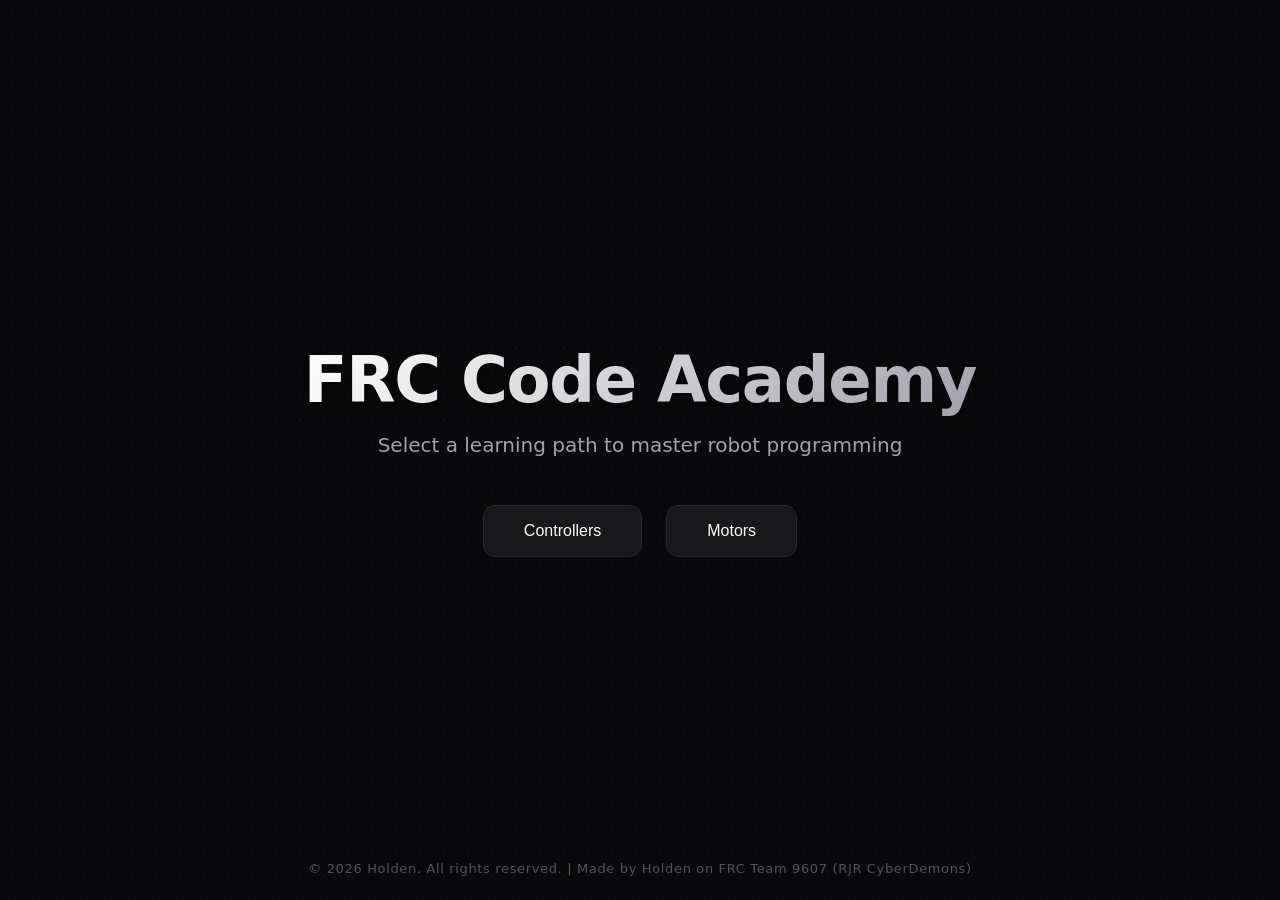
==== commit 16414f48: "Fixed and Updated Changed 6 mode tank drive to 4 motor tank drive (Max for Tank is 4)  Added a Gui" ====
--- a/docs/index.html
+++ b/docs/index.html
@@ -3,9 +3,8 @@
 <head>
     <meta charset="UTF-8">
     <meta name="viewport" content="width=device-width, initial-scale=1.0">
-    <title>FRC Basic Code Academy</title>
+    <title>FRC Code Academy</title>
     <style>
-        /* --- CSS Variables for Modern Theming --- */
         :root {
             --bg-main: #09090b;
             --bg-panel: #18181b;
@@ -29,7 +28,6 @@
             --transition-bounce: 0.4s cubic-bezier(0.175, 0.885, 0.32, 1.275);
         }
 
-        /* --- Reset & Base --- */
         * {
             margin: 0;
             padding: 0;
@@ -37,7 +35,7 @@
         }
 
         body {
-            font-family: 'Inter', 'Segoe UI', system-ui, -apple-system, sans-serif;
+            font-family: "Inter", "Segoe UI", system-ui, -apple-system, sans-serif;
             background: var(--bg-main);
             color: var(--text-primary);
             height: 100vh;
@@ -47,7 +45,6 @@
             background-size: 24px 24px;
         }
 
-        /* --- Scrollbars --- */
         ::-webkit-scrollbar {
             width: 8px;
             height: 8px;
@@ -99,19 +96,19 @@
             cursor: not-allowed;
         }
 
-        #checkBtn, #doItMyselfBtn, #startControllerBtn, #neoBtn, #krakenBtn {
+        #checkBtn, #doItMyselfBtn, #startControllerBtn, #neoBtn, #krakenBtn, #guidedModeBtn, #unguidedModeBtn, #guidedNextBtn {
             background: var(--accent-primary);
             color: white;
             border: none;
             font-weight: 600;
         }
         #checkBtn:hover:not(:disabled), #doItMyselfBtn:hover:not(:disabled), 
-        #startControllerBtn:hover, #neoBtn:hover, #krakenBtn:hover {
+        #startControllerBtn:hover, #neoBtn:hover, #krakenBtn:hover,
+        #guidedModeBtn:hover, #unguidedModeBtn:hover, #guidedNextBtn:hover {
             background: var(--accent-primary-hover);
             box-shadow: var(--shadow-glow);
         }
 
-        /* --- Main Menu View --- */
         .menu-view {
             display: flex;
             flex-direction: column;
@@ -169,7 +166,6 @@
             letter-spacing: 0.05em;
         }
 
-        /* --- Teaching View (Editor & Instructions) --- */
         .teaching-view {
             display: none;
             flex-direction: column;
@@ -208,6 +204,7 @@
             flex-direction: column;
             overflow: hidden;
             box-shadow: var(--shadow-panel);
+            position: relative;
         }
 
         .editor-panel { flex: 6.5; }
@@ -226,7 +223,7 @@
         }
 
         .panel-header::before {
-            content: '';
+            content: "";
             display: block;
             width: 8px;
             height: 8px;
@@ -238,7 +235,7 @@
             flex: 1;
             background: var(--bg-editor);
             color: var(--text-code);
-            font-family: 'JetBrains Mono', 'Fira Code', 'Consolas', monospace;
+            font-family: "JetBrains Mono", "Fira Code", "Consolas", monospace;
             font-size: 15px;
             line-height: 1.6;
             padding: 20px;
@@ -252,11 +249,60 @@
             background: #050505;
         }
 
+        .guided-popup {
+            position: absolute;
+            bottom: 60px;
+            right: 20px;
+            width: 360px;
+            max-width: calc(100% - 40px);
+            background: var(--bg-panel);
+            border: 1px solid var(--accent-primary);
+            border-radius: var(--radius-md);
+            padding: 16px;
+            box-shadow: var(--shadow-glow);
+            z-index: 100;
+            display: none;
+            flex-direction: column;
+            gap: 12px;
+            animation: slideUp 0.3s ease-out;
+        }
+
+        .guided-header {
+            font-weight: 600;
+            color: var(--accent-primary);
+            font-size: 14px;
+            display: flex;
+            justify-content: space-between;
+            align-items: center;
+        }
+
+        .guided-text {
+            color: var(--text-primary);
+            font-size: 14px;
+            line-height: 1.5;
+            overflow-wrap: break-word;
+            word-break: break-word;
+        }
+
+        .guided-text span {
+            display: block;
+            width: 100%;
+            font-family: "JetBrains Mono", monospace !important;
+            background: rgba(0, 0, 0, 0.3);
+            padding: 8px 12px;
+            border-radius: var(--radius-sm);
+            margin-top: 8px;
+            border: 1px solid var(--border-color);
+            white-space: pre-wrap;
+            word-break: break-all;
+        }
+
         .editor-actions {
             padding: 12px 20px;
             text-align: right;
             background: var(--bg-panel);
             border-top: 1px solid var(--border-color);
+            z-index: 10;
         }
 
         .instructions-area {
@@ -267,7 +313,8 @@
             font-size: 15px;
             line-height: 1.7;
             color: var(--text-secondary);
-            white-space: pre-wrap;
+            display: flex;
+            flex-direction: column;
         }
 
         .instructions-area h2 {
@@ -277,7 +324,7 @@
 
         .button-group {
             padding: 20px;
-            display: flex;
+            display: none;
             flex-direction: column;
             gap: 12px;
             background: rgba(0,0,0,0.2);
@@ -299,7 +346,6 @@
             text-align: center;
         }
 
-        /* --- Modal (Review & Solution) --- */
         .modal {
             display: none;
             position: fixed;
@@ -383,7 +429,7 @@
         .modal-code-area {
             flex: 1;
             padding: 24px;
-            font-family: 'JetBrains Mono', 'Fira Code', 'Consolas', monospace;
+            font-family: "JetBrains Mono", "Fira Code", "Consolas", monospace;
             font-size: 14px;
             line-height: 1.7;
             overflow-y: auto;
@@ -455,7 +501,6 @@
             animation: slideUp 0.3s ease;
         }
 
-        /* --- Modern Component Library Custom Styles --- */
         .api-container {
             display: flex;
             flex-direction: column;
@@ -523,7 +568,7 @@
         }
 
         .api-namespace {
-            font-family: 'JetBrains Mono', monospace;
+            font-family: "JetBrains Mono", monospace;
             font-size: 15px;
             font-weight: 700;
             color: var(--text-primary);
@@ -558,7 +603,7 @@
         }
 
         .api-class-name {
-            font-family: 'JetBrains Mono', monospace;
+            font-family: "JetBrains Mono", monospace;
             color: var(--accent-primary);
             background: rgba(59, 130, 246, 0.06);
             padding: 2px 6px;
@@ -573,7 +618,6 @@
             line-height: 1.4;
         }
 
-        /* --- Animations --- */
         @keyframes fadeIn {
             from { opacity: 0; }
             to { opacity: 1; }
@@ -587,7 +631,7 @@
 </head>
 <body>
 <div id="mainMenu" class="menu-view">
-    <h1>FRC Basic Code Academy</h1>
+    <h1>FRC Code Academy</h1>
     <p>Select a learning path to master robot programming</p>
     <div class="menu-buttons">
         <button id="menuControllersBtn" class="btn">Controllers</button>
@@ -613,6 +657,16 @@
         <div class="editor-panel">
             <div class="panel-header">Workspace</div>
             <textarea id="codeEditor" spellcheck="false"></textarea>
+            
+            <div id="guidedPopup" class="guided-popup">
+                <div class="guided-header">
+                    <span>Guided Step <span id="guidedStepCount">1/3</span></span>
+                    <button id="closeGuidedBtn" style="background: none; border: none; color: var(--text-secondary); cursor: pointer; font-size: 16px;">&times;</button>
+                </div>
+                <div id="guidedText" class="guided-text">Instruction here.</div>
+                <button id="guidedNextBtn" class="btn">Next Step</button>
+            </div>
+
             <div class="editor-actions">
                 <button id="resetSkeletonBtn" class="btn">
                     <svg width="14" height="14" viewBox="0 0 24 24" fill="none" stroke="currentColor" stroke-width="2"><path d="M3 12a9 9 0 1 0 9-9 9.75 9.75 0 0 0-6.74 2.74L3 8"/><path d="M3 3v5h5"/></svg>
@@ -623,12 +677,12 @@
         <div class="instructions-panel">
             <div class="panel-header" id="categoryTitle">Learning Guide</div>
             <div id="instructionsArea" class="instructions-area"></div>
-            <div class="button-group">
+            <div class="button-group" id="actionButtonGroup">
                 <button id="doItMyselfBtn" class="btn">Start Coding</button>
                 <button id="checkBtn" class="btn" disabled>Verify Code</button>
                 <button id="solutionBtn" class="btn" disabled>View Solution</button>
             </div>
-            <div id="feedbackLabel" class="feedback">Select a lesson to begin.</div>
+            <div id="feedbackLabel" class="feedback">Choose a lesson from the menu above.</div>
         </div>
     </div>
 </div>
@@ -643,10 +697,8 @@
         <div class="modal-split">
             <div class="modal-left-col">
                 <div id="modalCodeArea" class="modal-code-area"></div>
-                
                 <div id="successBox" class="success-box"></div>
             </div>
-
             <div id="modalReviewPanel" class="modal-review-panel">
                 <div class="review-title">Diagnostics</div>
                 <div class="color-key-label">Syntax Legend</div>
@@ -659,45 +711,54 @@
 </div>
 
 <script>
-    // ---------- State and Navigation ----------
     let selectedCategory = null;      
     let selectedMotor = null;         
     let selectedMotorLesson = null;
-    let editor = document.getElementById('codeEditor');
+    let isGuidedMode = false;
+    let currentGuidedStep = 0;
+    let guidedSteps = [];
+    
+    let editor = document.getElementById("codeEditor");
+    let editorEditable = false;
     let historyStack = [];
 
-    const mainMenuDiv = document.getElementById('mainMenu');
-    const teachingViewDiv = document.getElementById('teachingView');
+    const mainMenuDiv = document.getElementById("mainMenu");
+    const teachingViewDiv = document.getElementById("teachingView");
     
-    // Buttons
-    const mainMenuBtn = document.getElementById('mainMenuBtn');
-    const libsBtn = document.getElementById('libsBtn');
-    const resetSkeletonBtn = document.getElementById('resetSkeletonBtn');
-    const doItMyselfBtn = document.getElementById('doItMyselfBtn');
-    const checkBtn = document.getElementById('checkBtn');
-    const solutionBtn = document.getElementById('solutionBtn');
-    const menuControllersBtn = document.getElementById('menuControllersBtn');
-    const menuMotorsBtn = document.getElementById('menuMotorsBtn');
-    const modalCloseBtn = document.getElementById('modalCloseBtn');
+    const mainMenuBtn = document.getElementById("mainMenuBtn");
+    const libsBtn = document.getElementById("libsBtn");
+    const resetSkeletonBtn = document.getElementById("resetSkeletonBtn");
+    const doItMyselfBtn = document.getElementById("doItMyselfBtn");
+    const checkBtn = document.getElementById("checkBtn");
+    const solutionBtn = document.getElementById("solutionBtn");
+    const menuControllersBtn = document.getElementById("menuControllersBtn");
+    const menuMotorsBtn = document.getElementById("menuMotorsBtn");
+    const modalCloseBtn = document.getElementById("modalCloseBtn");
+    const guidedPopup = document.getElementById("guidedPopup");
+    const closeGuidedBtn = document.getElementById("closeGuidedBtn");
+    const guidedNextBtn = document.getElementById("guidedNextBtn");
     
-    // UI Elements
-    const categoryTitle = document.getElementById('categoryTitle');
-    const instructionsArea = document.getElementById('instructionsArea');
-    const feedbackLabel = document.getElementById('feedbackLabel');
-    const modal = document.getElementById('modal');
-    const modalMainTitle = document.getElementById('modalMainTitle');
-    const modalSubtitle = document.getElementById('modalSubtitle');
-    const modalCodeArea = document.getElementById('modalCodeArea');
-    const modalReviewPanel = document.getElementById('modalReviewPanel');
-    const successBox = document.getElementById('successBox');
+    const categoryTitle = document.getElementById("categoryTitle");
+    const instructionsArea = document.getElementById("instructionsArea");
+    const actionButtonGroup = document.getElementById("actionButtonGroup");
+    const feedbackLabel = document.getElementById("feedbackLabel");
+    const modal = document.getElementById("modal");
+    const modalMainTitle = document.getElementById("modalMainTitle");
+    const modalSubtitle = document.getElementById("modalSubtitle");
+    const modalCodeArea = document.getElementById("modalCodeArea");
+    const modalReviewPanel = document.getElementById("modalReviewPanel");
+    const successBox = document.getElementById("successBox");
 
     function showTeachingView() {
-        mainMenuDiv.style.display = 'none';
-        teachingViewDiv.style.display = 'flex';
-        editor.value = "// Select a lesson from the side menu to begin.";
+        mainMenuDiv.style.display = "none";
+        teachingViewDiv.style.display = "flex";
+        editor.value = "";
         editor.readOnly = true;
+        editorEditable = false;
         categoryTitle.innerText = "Learning Guide";
         instructionsArea.innerHTML = "";
+        actionButtonGroup.style.display = "none";
+        guidedPopup.style.display = "none";
         doItMyselfBtn.disabled = true;
         checkBtn.disabled = true;
         solutionBtn.disabled = true;
@@ -706,33 +767,37 @@
     }
 
     function showMainMenu() {
-        mainMenuDiv.style.display = 'flex';
-        teachingViewDiv.style.display = 'none';
+        mainMenuDiv.style.display = "flex";
+        teachingViewDiv.style.display = "none";
         selectedCategory = null;
         selectedMotor = null;
         selectedMotorLesson = null;
+        guidedPopup.style.display = "none";
         historyStack = [];
         if (editor) editor.readOnly = true;
     }
 
-    // ---------- Sub-menus ----------
     function showControllersLessonMenu() {
-        historyStack.push('controllersLessonMenu');
+        historyStack.push("controllersLessonMenu");
         instructionsArea.innerHTML = `
-            <div style="display: flex; flex-direction: column; align-items: center; justify-content: center; height: 100%;">
+            <div style="display: flex; flex-direction: column; align-items: center; justify-content: center; flex: 1;">
                 <h2 style="color: var(--text-primary); margin-bottom: 8px;">Controllers Lesson</h2>
                 <p style="text-align: center; color: var(--text-secondary); margin-bottom: 24px;">Learn how to define a CommandXboxController in your robot code.</p>
-                <button class="btn" id="startControllerBtn">Start Controller Lesson</button>
+                <button class="btn" id="startControllerBtn">Select Lesson</button>
             </div>
         `;
+        actionButtonGroup.style.display = "none";
         categoryTitle.innerText = "Select Lesson";
-        document.getElementById('startControllerBtn')?.addEventListener('click', () => startControllersLesson());
+        document.getElementById("startControllerBtn")?.addEventListener("click", () => {
+            selectedMotorLesson = "ControllersBasic";
+            showLessonTypeMenu();
+        });
     }
 
     function showMotorTypeMenu() {
-        historyStack.push('motorTypeMenu');
+        historyStack.push("motorTypeMenu");
         instructionsArea.innerHTML = `
-            <div style="display: flex; flex-direction: column; align-items: center; justify-content: center; height: 100%;">
+            <div style="display: flex; flex-direction: column; align-items: center; justify-content: center; flex: 1;">
                 <h2 style="color: var(--text-primary); margin-bottom: 24px;">Select Motor Type</h2>
                 <div style="display: flex; flex-direction: column; gap: 16px; width: 100%; max-width: 250px;">
                     <button class="btn" id="neoBtn">NEO Motor (REV)</button>
@@ -740,184 +805,208 @@
                 </div>
             </div>
         `;
+        actionButtonGroup.style.display = "none";
         categoryTitle.innerText = "Select Motor";
-        document.getElementById('neoBtn')?.addEventListener('click', () => { selectedMotor = "NEO"; showMotorLessonMenu(); });
-        document.getElementById('krakenBtn')?.addEventListener('click', () => { selectedMotor = "Kraken"; showMotorLessonMenu(); });
+        document.getElementById("neoBtn")?.addEventListener("click", () => { selectedMotor = "NEO"; showMotorLessonMenu(); });
+        document.getElementById("krakenBtn")?.addEventListener("click", () => { selectedMotor = "Kraken"; showMotorLessonMenu(); });
     }
 
     function showMotorLessonMenu() {
-        historyStack.push('motorLessonMenu');
+        historyStack.push("motorLessonMenu");
         instructionsArea.innerHTML = `
-            <div style="display: flex; flex-direction: column; align-items: center; justify-content: center; height: 100%;">
+            <div style="display: flex; flex-direction: column; align-items: center; justify-content: center; flex: 1;">
                 <h2 style="color: var(--text-primary); margin-bottom: 8px;">Select Motor Lesson</h2>
                 <p style="margin-bottom: 24px; color: var(--accent-secondary); font-size: 13px; font-weight: 600; text-transform: uppercase;">Target: ${selectedMotor}</p>
                 <div style="display: flex; flex-direction: column; gap: 12px; width: 100%;">
                     <button class="btn" id="defineLesson">1. Define a Motor</button>
                     <button class="btn" id="activateLesson">2. Activate a Single Motor</button>
                     <button class="btn" id="tankLesson">3. 2 Motor Tank Drive (Arcade)</button>
-                    <button class="btn" id="tank6Lesson">4. 6 Motor Tank Drive (Arcade)</button>
+                    <button class="btn" id="tank4Lesson">4. 4 Motor Tank Drive (Arcade)</button>
                 </div>
             </div>
         `;
+        actionButtonGroup.style.display = "none";
         categoryTitle.innerText = "Select Lesson";
-        document.getElementById('defineLesson')?.addEventListener('click', () => { selectedMotorLesson = "Define"; startMotorLesson(); });
-        document.getElementById('activateLesson')?.addEventListener('click', () => { selectedMotorLesson = "Activate"; startMotorLesson(); });
-        document.getElementById('tankLesson')?.addEventListener('click', () => { selectedMotorLesson = "Tank"; startMotorLesson(); });
-        document.getElementById('tank6Lesson')?.addEventListener('click', () => { selectedMotorLesson = "Tank6"; startMotorLesson(); });
-    }
-
-    // ---------- Start lessons ----------
+        
+        document.getElementById("defineLesson")?.addEventListener("click", () => { selectedMotorLesson = "Define"; showLessonTypeMenu(); });
+        document.getElementById("activateLesson")?.addEventListener("click", () => { selectedMotorLesson = "Activate"; showLessonTypeMenu(); });
+        document.getElementById("tankLesson")?.addEventListener("click", () => { selectedMotorLesson = "Tank"; showLessonTypeMenu(); });
+        document.getElementById("tank4Lesson")?.addEventListener("click", () => { selectedMotorLesson = "Tank4"; showLessonTypeMenu(); });
+    }
+
+    function showLessonTypeMenu() {
+        historyStack.push("lessonTypeMenu");
+        instructionsArea.innerHTML = `
+            <div style="display: flex; flex-direction: column; align-items: center; justify-content: center; flex: 1;">
+                <h2 style="color: var(--text-primary); margin-bottom: 24px;">Select Lesson Type</h2>
+                <div style="display: flex; flex-direction: column; gap: 16px; width: 100%; max-width: 250px;">
+                    <button class="btn" id="guidedModeBtn">Guided Lesson</button>
+                    <button class="btn" id="unguidedModeBtn">Unguided Lesson</button>
+                </div>
+            </div>
+        `;
+        actionButtonGroup.style.display = "none";
+        categoryTitle.innerText = "Select Type";
+        
+        document.getElementById("guidedModeBtn")?.addEventListener("click", () => { 
+            isGuidedMode = true; 
+            startSelectedLesson(); 
+        });
+        document.getElementById("unguidedModeBtn")?.addEventListener("click", () => { 
+            isGuidedMode = false; 
+            startSelectedLesson(); 
+        });
+    }
+
+    function startSelectedLesson() {
+        if (selectedCategory === "Controllers") {
+            startControllersLesson();
+        } else {
+            startMotorLesson();
+        }
+    }
+
+    function getGuidedSteps() {
+        if (selectedCategory === "Controllers") {
+            return [
+                "Step 1: Import the CommandXboxController class from WPILib.<br><br><span>import edu.wpi.first.wpilibj2.command.CommandXboxController;</span>",
+                "Step 2: Declare a private final CommandXboxController named \"driverController\" on port 0.<br><br><span>private final CommandXboxController driverController = new CommandXboxController(0);</span>",
+                "Step 3: Declare another CommandXboxController named \"operatorController\" on port 1.<br><br><span>private final CommandXboxController operatorController = new CommandXboxController(1);</span>",
+                "Step 4: Click \"Verify Code\" when finished!"
+            ];
+        } else if (selectedCategory === "Motors") {
+            if (selectedMotorLesson === "Define") {
+                let step1Hint = selectedMotor === "NEO" ? "import com.revrobotics.spark.SparkMax;\nimport com.revrobotics.spark.SparkLowLevel.MotorType;" : "import com.ctre.phoenix6.hardware.TalonFX;";
+                let step2Hint = selectedMotor === "NEO" ? "private final SparkMax m_motor..." : "private final TalonFX m_motor...";
+                let step3Hint = selectedMotor === "NEO" ? "... = new SparkMax(1, MotorType.kBrushless);" : "... = new TalonFX(1, \"DINO\");";
+                return [
+                    "Step 1: Import the proper hardware class for your selected motor.<br><br><span>" + step1Hint + "</span>",
+                    "Step 2: Inside the Robot class, declare a private final motor object.<br><br><span>" + step2Hint + "</span>",
+                    "Step 3: Instantiate the object, assigning it CAN ID 1.<br><br><span>" + step3Hint + "</span>",
+                    "Step 4: Click \"Verify Code\" to check your syntax!"
+                ];
+            } else if (selectedMotorLesson === "Activate") {
+                let step1Hint = selectedMotor === "NEO" ? "private final SparkMax m_motor = new SparkMax(1, MotorType.kBrushless);" : "private final TalonFX m_motor = new TalonFX(1, \"DINO\");";
+                let step3Hint = selectedMotor === "NEO" ? "m_motor.set(0.5); // inside RunCommand" : "m_motor.setControl(new DutyCycleOut(0.5)); // inside RunCommand";
+                return [
+                    "Step 1: Declare your motor hardware object at the top of the class.<br><br><span>" + step1Hint + "</span>",
+                    "Step 2: Inside robotInit(), bind operatorController button B using .whileTrue() and .onFalse().<br><br><span>operatorController.b().whileTrue(...).onFalse(...)</span>",
+                    "Step 3: Set motor speed to 0.5 when held, and 0.0 when released.<br><br><span>" + step3Hint + "</span>",
+                    "Step 4: Click \"Verify Code\" to check your implementation!"
+                ];
+            } else if (selectedMotorLesson === "Tank") {
+                let step1Hint = selectedMotor === "NEO" ? "private final SparkMax m_leftMotor..." : "private final TalonFX m_leftMotor...";
+                let step4Hint = selectedMotor === "NEO" ? "m_leftMotor.set(leftSpeed);" : "m_leftMotor.setControl(new DutyCycleOut(leftSpeed));";
+                return [
+                    "Step 1: Declare your left and right motor objects at the top.<br><br><span>" + step1Hint + "</span>",
+                    "Step 2: In teleopPeriodic(), read leftY and leftX inputs from the driverController.<br><br><span>double forward = -driverController.getLeftY();</span>",
+                    "Step 3: Calculate leftSpeed and rightSpeed, then use MathUtil.clamp to keep them bound between -1.0 and 1.0.<br><br><span>leftSpeed = MathUtil.clamp(leftSpeed, -1.0, 1.0);</span>",
+                    "Step 4: Apply the calculated speeds to the respective motors.<br><br><span>" + step4Hint + "</span>"
+                ];
+            } else if (selectedMotorLesson === "Tank4") {
+                let step2Hint = selectedMotor === "NEO" ? "m_leftFollow.follow(m_leftLead);" : "m_leftFollow.setControl(new Follower(m_leftLead.getDeviceID(), false));";
+                let step3Hint = selectedMotor === "NEO" ? "m_rightLead.setInverted(true);" : "var rightConfig = new MotorOutputConfigs();\nrightConfig.Inverted = InvertedValue.Clockwise_Positive;";
+                return [
+                    "Step 1: Declare 2 left motors and 2 right motors at the top.<br><br><span>private static final int kLeftLeadID = 1;</span>",
+                    "Step 2: In robotInit(), set the follower motors to strictly follow the lead motors.<br><br><span>" + step2Hint + "</span>",
+                    "Step 3: Invert the right side motors so the robot drives straight rather than spinning.<br><br><span>" + step3Hint + "</span>",
+                    "Step 4: Pass arcade drive inputs to the lead motors inside teleopPeriodic().<br><br><span>double forward = -m_controller.getLeftY();</span>"
+                ];
+            }
+        }
+        return ["Follow the lesson instructions to complete the code!"];
+    }
+
+    function updateGuidedPopup() {
+        if (currentGuidedStep < guidedSteps.length) {
+            document.getElementById("guidedStepCount").innerText = (currentGuidedStep + 1) + " / " + guidedSteps.length;
+            document.getElementById("guidedText").innerHTML = guidedSteps[currentGuidedStep];
+            
+            if (currentGuidedStep === guidedSteps.length - 1) {
+                document.getElementById("guidedNextBtn").innerText = "Finish Guide";
+            } else {
+                document.getElementById("guidedNextBtn").innerText = "Next Step";
+            }
+        } else {
+            guidedPopup.style.display = "none";
+        }
+    }
+
+    guidedNextBtn.addEventListener("click", () => {
+        currentGuidedStep++;
+        updateGuidedPopup();
+    });
+
+    closeGuidedBtn.addEventListener("click", () => {
+        guidedPopup.style.display = "none";
+    });
+
     function startControllersLesson() {
-        historyStack.push('controllersLessonMenu');
+        historyStack.push("controllersLessonMenu");
         categoryTitle.innerText = "Controllers | Define Xbox Controllers";
         editor.value = getControllersSolution();
         editor.readOnly = true;
-        instructionsArea.innerHTML = "<h3 style='color: var(--text-primary); margin-bottom: 12px;'>Task Requirements:</h3><p>Add two CommandXboxController variables to the Robot class.</p><br><p><strong>Name them:</strong></p><ul style='margin-left: 20px; margin-top: 8px;'><li>driverController (port 0)</li><li>operatorController (port 1)</li></ul><br><p style='color: var(--accent-primary); font-weight: 500;'>Press 'Start Coding', then write the declarations.</p>";
+        editorEditable = false;
+        
+        let typeBadge = isGuidedMode ? "<span style=\"color: var(--accent-primary); font-weight: bold;\">[GUIDED]</span>" : "<span style=\"color: var(--text-secondary);\">[UNGUIDED]</span>";
+        
+        instructionsArea.innerHTML = "<div><h3 style=\"color: var(--text-primary); margin-bottom: 12px;\">Task Requirements " + typeBadge + "</h3><p>Add two CommandXboxController variables to the Robot class.</p><br><p><strong>Name them:</strong></p><ul style=\"margin-left: 20px; margin-top: 8px;\"><li>driverController (port 0)</li><li>operatorController (port 1)</li></ul><br><p style=\"color: var(--accent-primary); font-weight: 500;\">Press \"Start Coding\", then write the declarations.</p></div>";
+        actionButtonGroup.style.display = "flex";
         doItMyselfBtn.disabled = false;
         checkBtn.disabled = true;
         solutionBtn.disabled = true;
         resetSkeletonBtn.disabled = true;
-        feedbackLabel.innerText = "Press 'Start Coding' to begin.";
+        feedbackLabel.innerText = "Press \"Start Coding\" to begin.";
     }
 
     function startMotorLesson() {
-        historyStack.push('motorLessonMenu');
+        historyStack.push("motorLessonMenu");
         let lessonName = "";
         if (selectedMotorLesson === "Define") lessonName = "Define a Motor";
         else if (selectedMotorLesson === "Activate") lessonName = "Activate Single Motor";
         else if (selectedMotorLesson === "Tank") lessonName = "2 Motor Tank Drive (Arcade)";
-        else lessonName = "6 Motor Tank Drive (Arcade)";
-        
-        categoryTitle.innerText = `${selectedMotor} | ${lessonName}`;
+        else lessonName = "4 Motor Tank Drive (Arcade)";
+        
+        categoryTitle.innerText = selectedMotor + " | " + lessonName;
         editor.value = getMotorSolution();
         editor.readOnly = true;
+        editorEditable = false;
         
         const isNEO = selectedMotor === "NEO";
         const motorClass = isNEO ? "SparkMax" : "TalonFX";
-        
-        let sb = `<h3 style='color: var(--text-primary); margin-bottom: 12px;'>Task: ${lessonName}</h3><p>`;
+        let typeBadge = isGuidedMode ? "<span style=\"color: var(--accent-primary); font-weight: bold;\">[GUIDED]</span>" : "<span style=\"color: var(--text-secondary);\">[UNGUIDED]</span>";
+        
+        let sb = "<div><h3 style=\"color: var(--text-primary); margin-bottom: 12px;\">Task: " + lessonName + " " + typeBadge + "</h3><p>";
         if (selectedMotorLesson === "Define") {
-            sb += `Declare and instantiate a <strong>${motorClass}</strong> variable inline.<br><br>Name: m_motor<br>CAN ID: 1`;
+            sb += "Declare and instantiate a <strong>" + motorClass + "</strong> variable inline.<br><br>Name: m_motor<br>CAN ID: 1";
         } else if (selectedMotorLesson === "Activate") {
             sb += "Add motor declaration and bind operatorController button B.<br>Run motor at 0.5 speed when held and stop when released.";
         } else if (selectedMotorLesson === "Tank") {
             sb += "Add left/right motor declarations and implement arcade drive in teleopPeriodic().<br><br>Left ID: 1<br>Right ID: 2.";
         } else {
-            sb += "Declare 3 left and 3 right motors. Set followers properly and configure inverted sides. Bind arcade drive axes to teleopPeriodic.";
-        }
-        sb += "</p><br><p style='color: var(--accent-primary); font-weight: 500;'>Press 'Start Coding', then write the missing code.</p>";
+            sb += "Declare 2 left and 2 right motors. Set followers properly and configure inverted sides. Bind arcade drive axes to teleopPeriodic.";
+        }
+        sb += "</p><br><p style=\"color: var(--accent-primary); font-weight: 500;\">Press \"Start Coding\", then write the missing code.</p></div>";
         instructionsArea.innerHTML = sb;
         
+        actionButtonGroup.style.display = "flex";
         doItMyselfBtn.disabled = false;
         checkBtn.disabled = true;
         solutionBtn.disabled = true;
         resetSkeletonBtn.disabled = true;
-        feedbackLabel.innerText = "Press 'Start Coding' to begin.";
-    }
-
-    // ----- Code Generators -----
+        feedbackLabel.innerText = "Press \"Start Coding\" to begin.";
+    }
+
     function getControllersSolution() {
-        return "import edu.wpi.first.wpilibj.TimedRobot;\nimport edu.wpi.first.wpilibj2.command.CommandXboxController;\n\npublic class Robot extends TimedRobot {\n    // Controller Declarations\n    private final CommandXboxController driverController = new CommandXboxController(0);\n    private final CommandXboxController operatorController = new CommandXboxController(1);\n\n    @Override\n    public void robotInit() { }\n}\n";
+        return "import edu.wpi.first.wpilibj.TimedRobot;\nimport edu.wpi.first.wpilibj2.command.CommandXboxController;\n\npublic class Robot extends TimedRobot {\n    private final CommandXboxController driverController = new CommandXboxController(0);\n    private final CommandXboxController operatorController = new CommandXboxController(1);\n\n    @Override\n    public void robotInit() { }\n}\n";
     }
 
     function getMotorSolution() {
-        if (selectedMotorLesson === "Tank6") {
+        if (selectedMotorLesson === "Tank4") {
             if (selectedMotor === "NEO") {
-                return `import edu.wpi.first.wpilibj.TimedRobot;
-import edu.wpi.first.wpilibj.XboxController;
-import edu.wpi.first.wpilibj.drive.DifferentialDrive;
-import com.revrobotics.spark.SparkMax;
-import com.revrobotics.spark.SparkLowLevel.MotorType;
-import com.revrobotics.spark.SparkBase.PersistMode;
-public class Robot extends TimedRobot {
-  private static final int kLeftLeadID = 1;
-  private static final int kLeftFollow1ID = 2;
-  private static final int kLeftFollow2ID = 3;
-  private static final int kRightLeadID = 4;
-  private static final int kRightFollow1ID = 5;
-  private static final int kRightFollow2ID = 6;
-
-  private SparkMax m_leftLead;
-  private SparkMax m_leftFollow1;
-  private SparkMax m_leftFollow2;
-  private SparkMax m_rightLead;
-  private SparkMax m_rightFollow1;
-  private SparkMax m_rightFollow2;
-
-  private final XboxController m_controller = new XboxController(0);
-  private DifferentialDrive m_robotDrive;
-  @Override
-  public void robotInit() {
-    m_leftLead = new SparkMax(kLeftLeadID, MotorType.kBrushless);
-    m_leftFollow1 = new SparkMax(kLeftFollow1ID, MotorType.kBrushless);
-    m_leftFollow2 = new SparkMax(kLeftFollow2ID, MotorType.kBrushless);
-    
-    m_rightLead = new SparkMax(kRightLeadID, MotorType.kBrushless);
-    m_rightFollow1 = new SparkMax(kRightFollow1ID, MotorType.kBrushless);
-    m_rightFollow2 = new SparkMax(kRightFollow2ID, MotorType.kBrushless);
-    m_leftFollow1.follow(m_leftLead);
-    m_leftFollow2.follow(m_leftLead);
-    m_rightFollow1.follow(m_rightLead);
-    m_rightFollow2.follow(m_rightLead);
-
-    m_rightLead.setInverted(true);
-
-    m_robotDrive = new DifferentialDrive(m_leftLead, m_rightLead);
-}
-
-  @Override
-  public void teleopPeriodic() {
-    m_robotDrive.arcadeDrive(-m_controller.getLeftY(), m_controller.getLeftX());
-  }
-}`;
+                return "import edu.wpi.first.wpilibj.TimedRobot;\nimport edu.wpi.first.wpilibj.XboxController;\nimport edu.wpi.first.wpilibj.drive.DifferentialDrive;\nimport com.revrobotics.spark.SparkMax;\nimport com.revrobotics.spark.SparkLowLevel.MotorType;\n\npublic class Robot extends TimedRobot {\n  private static final int kLeftLeadID = 1;\n  private static final int kLeftFollowID = 2;\n  private static final int kRightLeadID = 3;\n  private static final int kRightFollowID = 4;\n\n  private SparkMax m_leftLead;\n  private SparkMax m_leftFollow;\n  private SparkMax m_rightLead;\n  private SparkMax m_rightFollow;\n\n  private final XboxController m_controller = new XboxController(0);\n  private DifferentialDrive m_robotDrive;\n\n  @Override\n  public void robotInit() {\n    m_leftLead = new SparkMax(kLeftLeadID, MotorType.kBrushless);\n    m_leftFollow = new SparkMax(kLeftFollowID, MotorType.kBrushless);\n    \n    m_rightLead = new SparkMax(kRightLeadID, MotorType.kBrushless);\n    m_rightFollow = new SparkMax(kRightFollowID, MotorType.kBrushless);\n\n    m_leftFollow.follow(m_leftLead);\n    m_rightFollow.follow(m_rightLead);\n\n    m_rightLead.setInverted(true);\n\n    m_robotDrive = new DifferentialDrive(m_leftLead, m_rightLead);\n  }\n\n  @Override\n  public void teleopPeriodic() {\n    m_robotDrive.arcadeDrive(-m_controller.getLeftY(), m_controller.getLeftX());\n  }\n}";
             } else {
-                return `import edu.wpi.first.wpilibj.TimedRobot;
-import edu.wpi.first.wpilibj.XboxController;
-import edu.wpi.first.math.MathUtil;
-import com.ctre.phoenix6.hardware.TalonFX;
-import com.ctre.phoenix6.controls.Follower;
-import com.ctre.phoenix6.controls.DutyCycleOut;
-import com.ctre.phoenix6.signals.InvertedValue;
-import com.ctre.phoenix6.configs.MotorOutputConfigs;
-public class Robot extends TimedRobot {
-  private static final int kLeftLeadID = 1;
-  private static final int kLeftFollow1ID = 2;
-  private static final int kLeftFollow2ID = 3;
-  private static final int kRightLeadID = 4;
-  private static final int kRightFollow1ID = 5;
-  private static final int kRightFollow2ID = 6;
-
-  private final TalonFX m_leftLead = new TalonFX(kLeftLeadID);
-  private final TalonFX m_leftFollow1 = new TalonFX(kLeftFollow1ID);
-  private final TalonFX m_leftFollow2 = new TalonFX(kLeftFollow2ID);
-  private final TalonFX m_rightLead = new TalonFX(kRightLeadID);
-  private final TalonFX m_rightFollow1 = new TalonFX(kRightFollow1ID);
-  private final TalonFX m_rightFollow2 = new TalonFX(kRightFollow2ID);
-
-  private final XboxController m_controller = new XboxController(0);
-  @Override
-  public void robotInit() {
-    m_leftFollow1.setControl(new Follower(m_leftLead.getDeviceID(), false));
-    m_leftFollow2.setControl(new Follower(m_leftLead.getDeviceID(), false));
-    m_rightFollow1.setControl(new Follower(m_rightLead.getDeviceID(), false));
-    m_rightFollow2.setControl(new Follower(m_rightLead.getDeviceID(), false));
-
-    var rightConfig = new MotorOutputConfigs();
-    rightConfig.Inverted = InvertedValue.Clockwise_Positive;
-    m_rightLead.getConfigurator().apply(rightConfig);
-}
-
-  @Override
-  public void teleopPeriodic() {
-    double forward = -m_controller.getLeftY();
-    double turn = m_controller.getLeftX();
-    double leftSpeed = MathUtil.clamp(forward + turn, -1.0, 1.0);
-    double rightSpeed = MathUtil.clamp(forward - turn, -1.0, 1.0);
-
-    m_leftLead.setControl(new DutyCycleOut(leftSpeed));
-    m_rightLead.setControl(new DutyCycleOut(rightSpeed));
-}
-}`;
+                return "import edu.wpi.first.wpilibj.TimedRobot;\nimport edu.wpi.first.wpilibj.XboxController;\nimport edu.wpi.first.math.MathUtil;\nimport com.ctre.phoenix6.hardware.TalonFX;\nimport com.ctre.phoenix6.controls.Follower;\nimport com.ctre.phoenix6.controls.DutyCycleOut;\nimport com.ctre.phoenix6.signals.InvertedValue;\nimport com.ctre.phoenix6.configs.MotorOutputConfigs;\n\npublic class Robot extends TimedRobot {\n  private static final int kLeftLeadID = 1;\n  private static final int kLeftFollowID = 2;\n  private static final int kRightLeadID = 3;\n  private static final int kRightFollowID = 4;\n\n  private final TalonFX m_leftLead = new TalonFX(kLeftLeadID);\n  private final TalonFX m_leftFollow = new TalonFX(kLeftFollowID);\n  private final TalonFX m_rightLead = new TalonFX(kRightLeadID);\n  private final TalonFX m_rightFollow = new TalonFX(kRightFollowID);\n\n  private final XboxController m_controller = new XboxController(0);\n\n  @Override\n  public void robotInit() {\n    m_leftFollow.setControl(new Follower(m_leftLead.getDeviceID(), false));\n    m_rightFollow.setControl(new Follower(m_rightLead.getDeviceID(), false));\n\n    var rightConfig = new MotorOutputConfigs();\n    rightConfig.Inverted = InvertedValue.Clockwise_Positive;\n    m_rightLead.getConfigurator().apply(rightConfig);\n  }\n\n  @Override\n  public void teleopPeriodic() {\n    double forward = -m_controller.getLeftY();\n    double turn = m_controller.getLeftX();\n    double leftSpeed = MathUtil.clamp(forward + turn, -1.0, 1.0);\n    double rightSpeed = MathUtil.clamp(forward - turn, -1.0, 1.0);\n\n    m_leftLead.setControl(new DutyCycleOut(leftSpeed));\n    m_rightLead.setControl(new DutyCycleOut(rightSpeed));\n  }\n}";
             }
         }
 
@@ -937,16 +1026,16 @@
         sol += "\npublic class Robot extends TimedRobot {\n";
         
         if (selectedMotorLesson === "Define" || selectedMotorLesson === "Activate") {
-            sol += `    // Motor Declaration\n    private final ${motorClass} m_motor = new ${motorClass}${motorParams1};\n`;
+            sol += "    private final " + motorClass + " m_motor = new " + motorClass + motorParams1 + ";\n";
         } else {
-            sol += `    // Motor Declarations\n    private final ${motorClass} m_leftMotor = new ${motorClass}${motorParams1};\n`;
-            sol += `    private final ${motorClass} m_rightMotor = new ${motorClass}${motorParams2};\n`;
+            sol += "    private final " + motorClass + " m_leftMotor = new " + motorClass + motorParams1 + ";\n";
+            sol += "    private final " + motorClass + " m_rightMotor = new " + motorClass + motorParams2 + ";\n";
         }
         sol += "    private final CommandXboxController driverController = new CommandXboxController(0);\n    private final CommandXboxController operatorController = new CommandXboxController(1);\n\n";
         if (selectedMotorLesson === "Define") {
             sol += "    @Override\n    public void robotInit() { }\n";
         } else if (selectedMotorLesson === "Activate") {
-            sol += "    @Override\n    public void robotInit() {\n        // Bind button B\n        operatorController.b()\n            .whileTrue(new RunCommand(() -> {\n";
+            sol += "    @Override\n    public void robotInit() {\n        operatorController.b()\n            .whileTrue(new RunCommand(() -> {\n";
             sol += isNEO ? "                m_motor.set(0.5);\n" : "                m_motor.setControl(new DutyCycleOut(0.5));\n";
             sol += "            }))\n            .onFalse(new InstantCommand(() -> {\n";
             sol += isNEO ? "                m_motor.set(0.0);\n" : "                m_motor.setControl(new DutyCycleOut(0.0));\n";
@@ -968,8 +1057,8 @@
         if (selectedCategory === "Controllers") {
             editor.value = "import edu.wpi.first.wpilibj.TimedRobot;\nimport edu.wpi.first.wpilibj2.command.CommandXboxController;\n\npublic class Robot extends TimedRobot {\n    // TODO: Add controller declarations here\n\n    @Override\n    public void robotInit() { }\n}\n";
         } else {
-            if (selectedMotorLesson === "Tank6") {
-                editor.value = "import edu.wpi.first.wpilibj.TimedRobot;\nimport edu.wpi.first.wpilibj.XboxController;\n\npublic class Robot extends TimedRobot {\n    // TODO: Define 6 motors and 1 XboxController\n\n    @Override\n    public void robotInit() {\n        // TODO: Initialize motors and set followers\n    }\n\n    @Override\n    public void teleopPeriodic() {\n        // TODO: Implement arcade drive logic\n    }\n}";
+            if (selectedMotorLesson === "Tank4") {
+                editor.value = "import edu.wpi.first.wpilibj.TimedRobot;\nimport edu.wpi.first.wpilibj.XboxController;\n\npublic class Robot extends TimedRobot {\n    // TODO: Define 4 motors and 1 XboxController\n\n    @Override\n    public void robotInit() {\n        // TODO: Initialize motors and set followers\n    }\n\n    @Override\n    public void teleopPeriodic() {\n        // TODO: Implement arcade drive logic\n    }\n}";
             } else {
                 const isNEO = selectedMotor === "NEO";
                 const motorClass = isNEO ? "SparkMax" : "TalonFX";
@@ -992,24 +1081,30 @@
         }
         
         editor.readOnly = false;
+        editorEditable = true;
         editor.focus();
         
         checkBtn.disabled = false;
         solutionBtn.disabled = false;
         resetSkeletonBtn.disabled = false;
         feedbackLabel.innerText = "Skeleton loaded. Fill in the missing parts.";
-    }
-
-    // ---------- NEW Dynamic Success Box Logic ----------
+
+        if (isGuidedMode) {
+            guidedSteps = getGuidedSteps();
+            currentGuidedStep = 0;
+            updateGuidedPopup();
+            guidedPopup.style.display = "flex";
+        } else {
+            guidedPopup.style.display = "none";
+        }
+    }
+
     function triggerSuccessBox(isPerfect) {
         if (isPerfect) {
-            let buttonsHtml = `<button id="modalMainMenuBtn" class="btn" style="margin-top: 12px; background: var(--bg-panel);">Return to Main Menu</button>`;
-            
-            // Inject the Motor Selection button if the user is in a motors lesson
+            let buttonsHtml = "<button id=\"modalMainMenuBtn\" class=\"btn\" style=\"margin-top: 12px; background: var(--bg-panel);\">Return to Main Menu</button>";
             if (selectedCategory === "Motors") {
-                buttonsHtml += `<button id="modalMotorMenuBtn" class="btn" style="margin-top: 12px; margin-left: 12px; background: var(--bg-panel);">Motor Selection</button>`;
+                buttonsHtml += "<button id=\"modalMotorMenuBtn\" class=\"btn\" style=\"margin-top: 12px; margin-left: 12px; background: var(--bg-panel);\">Motor Selection</button>";
             }
-            
             successBox.innerHTML = `
                 <span style="color: var(--success); font-weight: bold; font-size: 18px; display: flex; align-items: center; justify-content: center; gap: 8px;">
                     <svg width="24" height="24" viewBox="0 0 24 24" fill="none" stroke="currentColor" stroke-width="3" stroke-linecap="round"><path d="M20 6 9 17l-5-5"/></svg>
@@ -1020,152 +1115,156 @@
                 </div>
             `;
             
-            successBox.classList.add('active');
+            successBox.classList.add("active");
             
-            // Re-bind event listeners for dynamically injected buttons
-            document.getElementById('modalMainMenuBtn').addEventListener('click', () => {
+            document.getElementById("modalMainMenuBtn").addEventListener("click", () => {
                 closeModal();
                 showMainMenu();
             });
             
             if (selectedCategory === "Motors") {
-                document.getElementById('modalMotorMenuBtn').addEventListener('click', () => {
+                document.getElementById("modalMotorMenuBtn").addEventListener("click", () => {
                     closeModal();
-                    // Reset Editor UI before switching screen
-                    editor.value = "// Select a lesson from the side menu to begin.";
+                    editor.value = "";
                     editor.readOnly = true;
+                    editorEditable = false;
+                    actionButtonGroup.style.display = "none";
                     doItMyselfBtn.disabled = true;
                     checkBtn.disabled = true;
                     solutionBtn.disabled = true;
                     resetSkeletonBtn.disabled = true;
+                    guidedPopup.style.display = "none";
                     feedbackLabel.innerText = "Choose a lesson from the menu above.";
                     
                     showMotorTypeMenu();
                 });
             }
         } else {
-            successBox.classList.remove('active');
-        }
-    }
-
-    // ---------- Check My Code ----------
+            successBox.classList.remove("active");
+        }
+    }
+
     function showCodeReview() {
         const userCode = editor.value;
         const solution = selectedCategory === "Controllers" ? getControllersSolution() : getMotorSolution();
         const solutionLines = solution.split(/\r?\n/).map(l => l.trim());
         const userLines = userCode.split(/\r?\n/);
-        let lessonInfo = selectedCategory === "Controllers" ? "Controllers" : `${selectedMotor} / ${selectedMotorLesson}`;
-
-        // Robust Perfection Check: trims the full block to ignore trailing whitespace
-        const userCodeClean = userCode.trim();
-        const solCodeClean = solution.trim();
-        const userLinesTrimmed = userCodeClean.split(/\r?\n/).map(l => l.trim());
-        const solLinesTrimmed = solCodeClean.split(/\r?\n/).map(l => l.trim());
-        
-        let perfect = userLinesTrimmed.length === solLinesTrimmed.length && userLinesTrimmed.every((l, idx) => l === solLinesTrimmed[idx]);
+        let lessonInfo = selectedCategory === "Controllers" ? "Controllers" : selectedMotor + " / " + selectedMotorLesson;
+
+        let perfect = true;
+        const userLinesTrimmed = userLines.map(l => l.trim());
+        if (userLinesTrimmed.length !== solutionLines.length) {
+            perfect = false;
+        } else {
+            for (let i = 0; i < userLinesTrimmed.length; i++) {
+                if (userLinesTrimmed[i] !== solutionLines[i]) {
+                    perfect = false;
+                    break;
+                }
+            }
+        }
 
         let highlightedHTML = "";
         for (let userLine of userLines) {
             let trimmed = userLine.trim();
-            let isCorrect = solutionLines.includes(trimmed) && trimmed !== "";
+            let isCorrect = solutionLines.includes(trimmed);
             let formattedLine = userLine.replace(/</g, "&lt;").replace(/>/g, "&gt;");
             let commentIndex = formattedLine.indexOf("//");
             if (commentIndex !== -1) {
                 let codePart = formattedLine.substring(0, commentIndex);
                 let commentPart = formattedLine.substring(commentIndex);
                 let colorClass = isCorrect ? "hl-green" : "hl-red";
-                highlightedHTML += `<span class="${colorClass}">${codePart}</span><span class="hl-blue">${commentPart}</span><br>`;
+                highlightedHTML += "<span class=\"" + colorClass + "\">" + codePart + "</span><span class=\"hl-blue\">" + commentPart + "</span><br>";
             } else {
                 let colorClass = isCorrect ? "hl-green" : "hl-red";
-                highlightedHTML += `<span class="${colorClass}">${formattedLine}</span><br>`;
+                highlightedHTML += "<span class=\"" + colorClass + "\">" + formattedLine + "</span><br>";
             }
         }
 
         modalMainTitle.innerText = "CODE REVIEW";
-        modalSubtitle.innerText = `Lesson Diagnostics : ${lessonInfo}`;
-        modalReviewPanel.style.display = 'flex';
+        modalSubtitle.innerText = "Lesson Diagnostics : " + lessonInfo;
+        modalReviewPanel.style.display = "flex";
         modalCodeArea.innerHTML = highlightedHTML;
         
         triggerSuccessBox(perfect);
         
-        modal.style.display = 'flex';
-    }
-
-    // ---------- Exact Solution ----------
+        modal.style.display = "flex";
+    }
+
     function showExactSolution() {
         const userCode = editor.value;
         const solution = selectedCategory === "Controllers" ? getControllersSolution() : getMotorSolution();
         const userLines = userCode.split(/\r?\n/).map(l => l.trim());
         const solLines = solution.split(/\r?\n/);
-        let lessonInfo = selectedCategory === "Controllers" ? "Controllers" : `${selectedMotor} / ${selectedMotorLesson}`;
-        
-        // Robust Perfection Check
-        const userCodeClean = userCode.trim();
-        const solCodeClean = solution.trim();
-        const userLinesTrimmed = userCodeClean.split(/\r?\n/).map(l => l.trim());
-        const solLinesTrimmed = solCodeClean.split(/\r?\n/).map(l => l.trim());
-        
-        let perfect = userLinesTrimmed.length === solLinesTrimmed.length && userLinesTrimmed.every((l, idx) => l === solLinesTrimmed[idx]);
+        let lessonInfo = selectedCategory === "Controllers" ? "Controllers" : selectedMotor + " / " + selectedMotorLesson;
+        
+        let perfect = true;
+        if (userLines.length !== solLines.length) {
+            perfect = false;
+        } else {
+            for (let i = 0; i < userLines.length; i++) {
+                if (userLines[i] !== solLines[i].trim()) {
+                    perfect = false;
+                    break;
+                }
+            }
+        }
 
         let highlightedHTML = "";
         for (let i = 0; i < solLines.length; i++) {
             let solLine = solLines[i];
             let trimmedSol = solLine.trim();
-            let userHasLine = userLines.includes(trimmedSol) && trimmedSol !== "";
+            let userHasLine = userLines.includes(trimmedSol);
             let formattedLine = solLine.replace(/</g, "&lt;").replace(/>/g, "&gt;");
             let commentIndex = formattedLine.indexOf("//");
             if (commentIndex !== -1) {
                 let codePart = formattedLine.substring(0, commentIndex);
                 let commentPart = formattedLine.substring(commentIndex);
                 let colorClass = userHasLine ? "hl-green" : "hl-red";
-                highlightedHTML += `<span class="${colorClass}">${codePart}</span><span class="hl-blue">${commentPart}</span><br>`;
+                highlightedHTML += "<span class=\"" + colorClass + "\">" + codePart + "</span><span class=\"hl-blue\">" + commentPart + "</span><br>";
             } else {
                 let colorClass = userHasLine ? "hl-green" : "hl-red";
-                highlightedHTML += `<span class="${colorClass}">${formattedLine}</span><br>`;
+                highlightedHTML += "<span class=\"" + colorClass + "\">" + formattedLine + "</span><br>";
             }
         }
 
         modalMainTitle.innerText = "CODE SOLUTION";
-        modalSubtitle.innerText = `Reference Solution : ${lessonInfo}`;
-        modalReviewPanel.style.display = 'none';
+        modalSubtitle.innerText = "Reference Solution : " + lessonInfo;
+        modalReviewPanel.style.display = "none";
         
         let hintHTML = "";
         if (!perfect) {
-            hintHTML = `<div style="text-align: center; margin-top: 24px; padding-top: 16px; border-top: 1px solid var(--border-color);">
-                            <span style="color: var(--text-secondary); font-size: 13px;">Green = lines matching your code | Red = missing/incorrect lines</span>
-                        </div>`;
+            hintHTML = "<div style=\"text-align: center; margin-top: 24px; padding-top: 16px; border-top: 1px solid var(--border-color);\"><span style=\"color: var(--text-secondary); font-size: 13px;\">Green = lines matching your code | Red = missing/incorrect lines</span></div>";
         }
 
         modalCodeArea.innerHTML = highlightedHTML + hintHTML;
         
         triggerSuccessBox(perfect);
         
-        modal.style.display = 'flex';
-    }
-
-    // ---------- NEW INSANELY PROFESSIONAL API LIBRARIES TAB ----------
+        modal.style.display = "flex";
+    }
+
     function switchApiTab(tabId) {
-        document.querySelectorAll('.api-tab-btn').forEach(btn => btn.classList.remove('active'));
-        document.querySelectorAll('.api-panel').forEach(panel => panel.classList.remove('active'));
-        
-        document.querySelector(`[data-tab="${tabId}"]`).classList.add('active');
-        document.getElementById(tabId).classList.add('active');
+        document.querySelectorAll(".api-tab-btn").forEach(btn => btn.classList.remove("active"));
+        document.querySelectorAll(".api-panel").forEach(panel => panel.classList.remove("active"));
+        
+        document.querySelector("[data-tab=\"" + tabId + "\"]").classList.add("active");
+        document.getElementById(tabId).classList.add("active");
     }
 
     function showLibraries() {
-        successBox.classList.remove('active');
+        successBox.classList.remove("active");
         modalMainTitle.innerText = "API REFERENCE";
         modalSubtitle.innerText = "Interactive Vendor & Framework Libraries Reference Docs";
-        modalReviewPanel.style.display = 'none';
+        modalReviewPanel.style.display = "none";
         modalCodeArea.innerHTML = `
 <div class="api-container">
     <div class="api-tabs">
-        <button class="api-tab-btn active" data-tab="wpilib-tab" onclick="switchApiTab('wpilib-tab')">Core WPILib</button>
-        <button class="api-tab-btn" data-tab="rev-tab" onclick="switchApiTab('rev-tab')">REV Robotics</button>
-        <button class="api-tab-btn" data-tab="ctre-tab" onclick="switchApiTab('ctre-tab')">CTRE Phoenix</button>
-        <button class="api-tab-btn" data-tab="misc-tab" onclick="switchApiTab('misc-tab')">Utilities</button>
+        <button class="api-tab-btn active" data-tab="wpilib-tab" onclick="switchApiTab(&quot;wpilib-tab&quot;)">Core WPILib</button>
+        <button class="api-tab-btn" data-tab="rev-tab" onclick="switchApiTab(&quot;rev-tab&quot;)">REV Robotics</button>
+        <button class="api-tab-btn" data-tab="ctre-tab" onclick="switchApiTab(&quot;ctre-tab&quot;)">CTRE Phoenix</button>
+        <button class="api-tab-btn" data-tab="misc-tab" onclick="switchApiTab(&quot;misc-tab&quot;)">Utilities</button>
     </div>
-
     <div id="wpilib-tab" class="api-panel active">
         <div class="api-card">
             <div class="api-card-title">
@@ -1190,7 +1289,6 @@
             </ul>
         </div>
     </div>
-
     <div id="rev-tab" class="api-panel">
         <div class="api-card">
             <div class="api-card-title">
@@ -1204,7 +1302,6 @@
             </ul>
         </div>
     </div>
-
     <div id="ctre-tab" class="api-panel">
         <div class="api-card">
             <div class="api-card-title">
@@ -1218,7 +1315,6 @@
             </ul>
         </div>
     </div>
-
     <div id="misc-tab" class="api-panel">
         <div class="api-card">
             <div class="api-card-title">
@@ -1242,35 +1338,33 @@
     </div>
 </div>
         `;
-        modal.style.display = 'flex';
+        modal.style.display = "flex";
     }
 
     function closeModal() {
-        modal.style.display = 'none';
-        successBox.classList.remove('active');
-    }
-
-    // ---------- Event Listeners Attached Directly ----------
-    mainMenuBtn.addEventListener('click', showMainMenu);
-    libsBtn.addEventListener('click', showLibraries);
-    menuControllersBtn.addEventListener('click', () => {
+        modal.style.display = "none";
+        successBox.classList.remove("active");
+    }
+
+    mainMenuBtn.addEventListener("click", showMainMenu);
+    libsBtn.addEventListener("click", showLibraries);
+    menuControllersBtn.addEventListener("click", () => {
         selectedCategory = "Controllers";
         showTeachingView();
         historyStack = [];
         showControllersLessonMenu();
     });
-    menuMotorsBtn.addEventListener('click', () => {
+    menuMotorsBtn.addEventListener("click", () => {
         selectedCategory = "Motors";
         showTeachingView();
         historyStack = [];
         showMotorTypeMenu();
     });
-    resetSkeletonBtn.addEventListener('click', loadSkeletonIntoEditor);
-    doItMyselfBtn.addEventListener('click', loadSkeletonIntoEditor);
-    checkBtn.addEventListener('click', showCodeReview);
-    solutionBtn.addEventListener('click', showExactSolution);
-
-    modalCloseBtn.addEventListener('click', closeModal);
+    resetSkeletonBtn.addEventListener("click", loadSkeletonIntoEditor);
+    doItMyselfBtn.addEventListener("click", loadSkeletonIntoEditor);
+    checkBtn.addEventListener("click", showCodeReview);
+    solutionBtn.addEventListener("click", showExactSolution);
+    modalCloseBtn.addEventListener("click", closeModal);
 </script>
 </body>
 </html>
